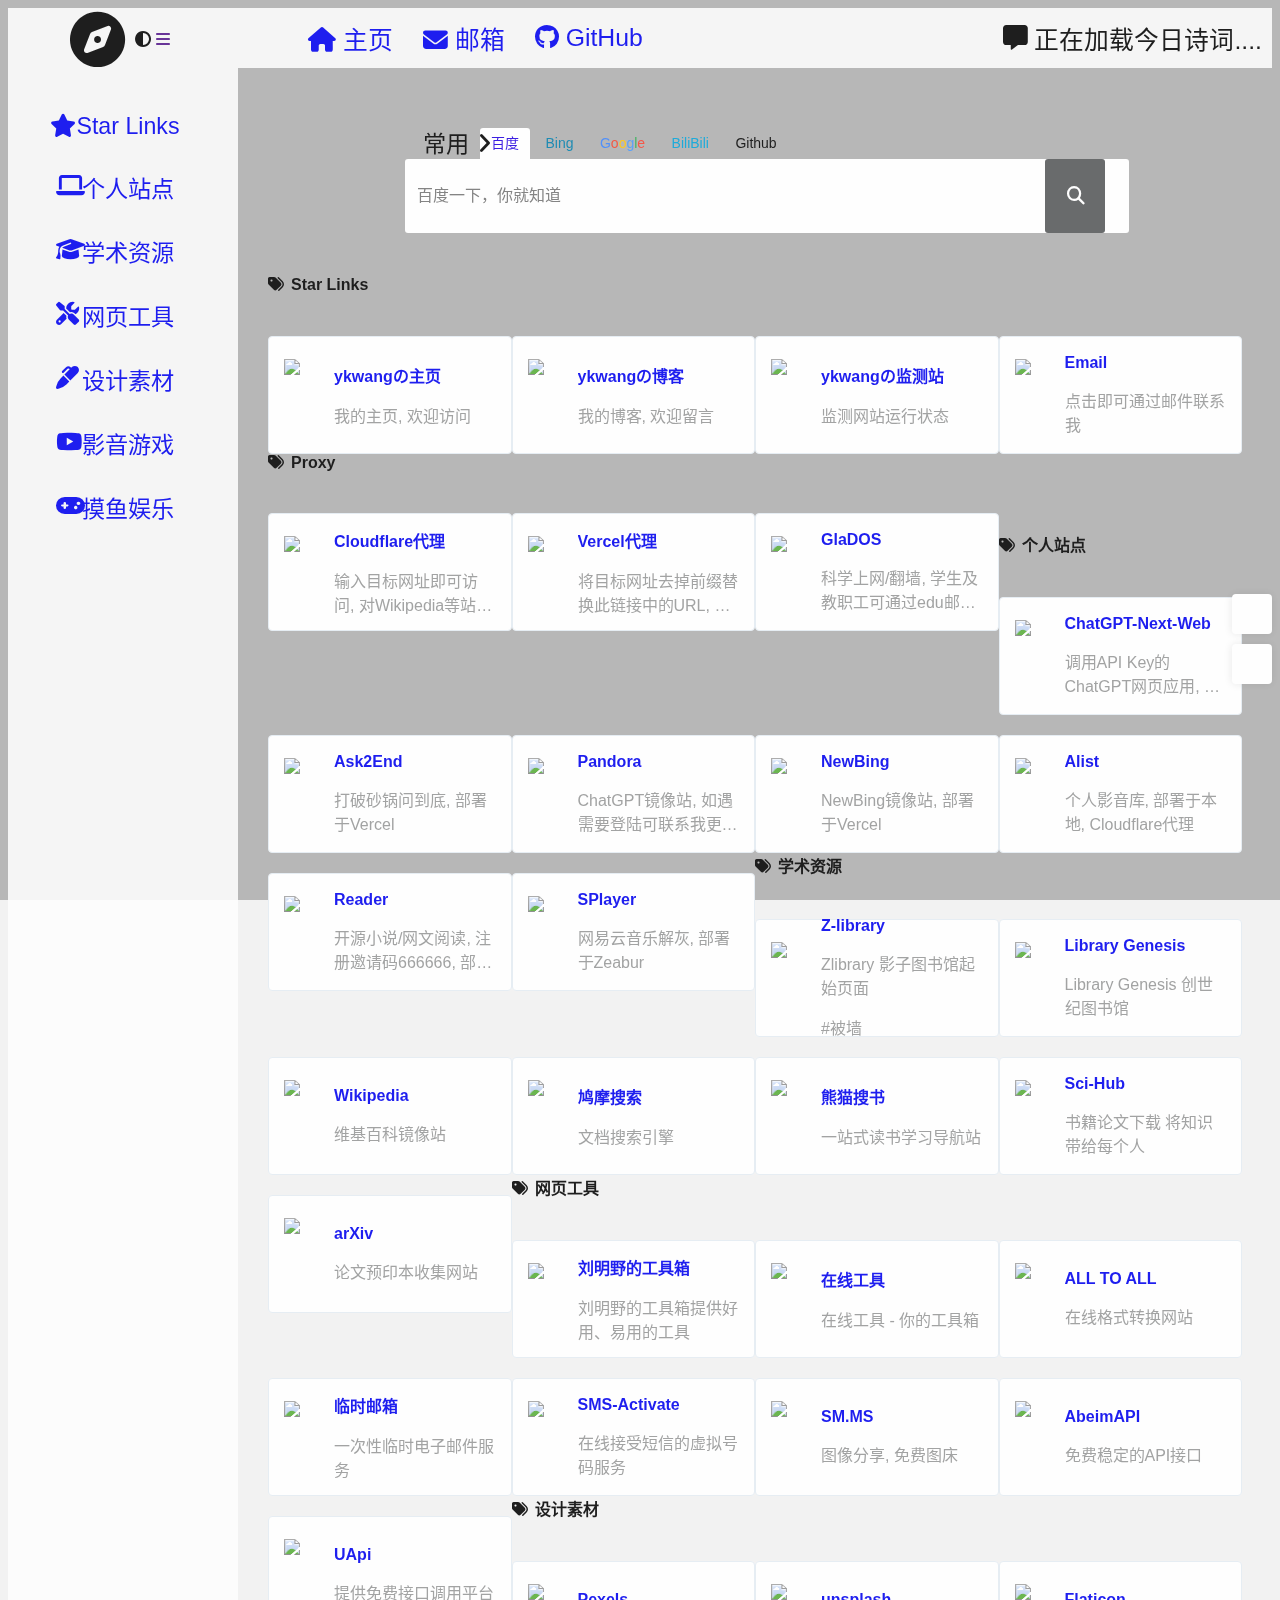
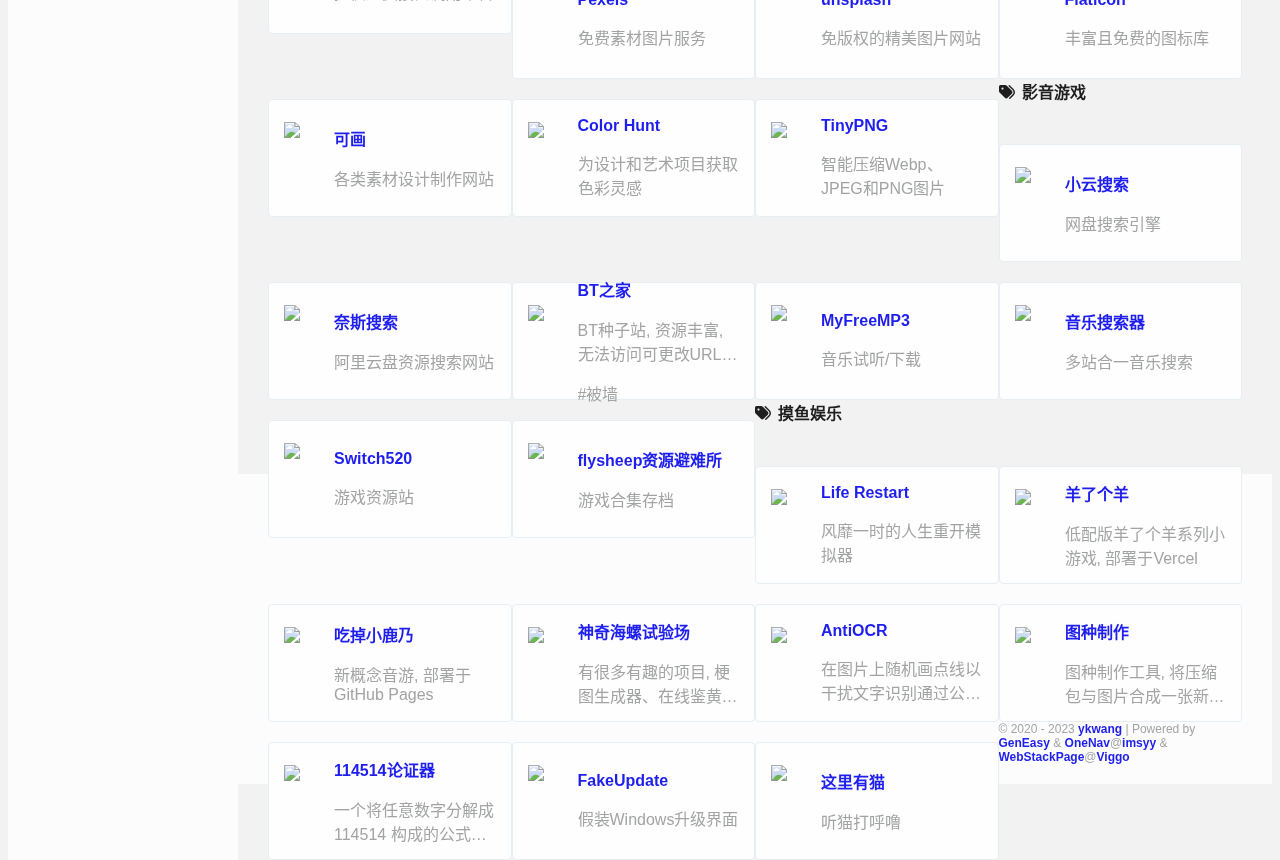
==== index.html @ 14a5d8c6 "Deploying to gh-pages from @ MadisonWirtanen/OneNav@d459bec445c720f70cc09f5544bf36cebe2a2fd7 🚀" ====
<!DOCTYPE html>
<html lang="zh-CN">

<head>
    <meta charset="utf-8">
    <meta http-equiv="X-UA-Compatible" content="IE=edge">
    <meta name="viewport" content="width=device-width, initial-scale=1.0" />
    <meta name="author" content="ykwang" />
    <title>ykwangのOneNav</title>
    <meta name="keywords" content="导航页, 导航, OneNav, GenEasy, Github, Github Pages">
    <meta name="description" content="个人网址集">
    <link rel="shortcut icon" href="./favicon.ico">
    <link rel="stylesheet" href="https://s1.hdslb.com/bfs/static/jinkela/long/font/regular.css" />    
    <link rel="stylesheet" href="./css/style.css">
    <link rel="stylesheet" href="./css/dark.css">
    <link rel="stylesheet" href="./css/animation.min.css">
    <link rel="stylesheet" href="./css/mobile.css">
    <link rel="stylesheet" href="./css/loading.min.css">
    <link rel="stylesheet" href="https://lf26-cdn-tos.bytecdntp.com/cdn/expire-1-y/font-awesome/6.0.0/css/all.min.css">
    <link rel="stylesheet" href="./css/bootstrap.min.css">
    <script src="https://cdn.staticfile.org/jquery/3.6.0/jquery.min.js"></script>
    <script>
        var userDefinedSearchData = {};
        var expandAll = false;
    </script>
    <script src="./js/header.min.js"></script>
    <!-- HTML5 shim and Respond.js IE8 support of HTML5 elements and media queries -->
    <!--[if lt IE 9]>
        <script src="https://oss.maxcdn.com/html5shiv/3.7.2/html5shiv.min.js"></script>
        <script src="https://oss.maxcdn.com/respond/1.4.2/respond.min.js"></script>
    <![endif]-->
    <!-- FB Open Graph -->
    <meta property="og:type" content="article">
    <meta property="og:title" content="ykwang - OneNav">
    <meta property="og:description" content="个人网址集">
    <meta property="og:site_name" content="OneNav">
    <!-- Twitter Cards -->
    <meta name="twitter:card" content="summary_large_image">
    <meta name="twitter:title" content="ykwang - OneNav">
    <meta name="twitter:description" content="个人网址集">
    <!-- Izitoast -->
    <link rel="stylesheet" href="https://lf3-cdn-tos.bytecdntp.com/cdn/expire-1-M/izitoast/1.4.0/css/iziToast.min.css">
    <script type="text/javascript"
        src="https://lf26-cdn-tos.bytecdntp.com/cdn/expire-1-M/izitoast/1.4.0/js/iziToast.min.js">
    </script>
</head>
<body class="page-body">
    <div class="page-container">
        <!--顶侧部栏LOGO标题及菜单-->
        <div class="sidebar-menu toggle-others fixed collapsed">
            <div class="sidebar-menu-inner">
                <!--LOGO标题-->
                <header class="logo-env">
                    <div class="logo">
                        <a rel="go-top"><i class="fa-solid fa-compass"></i></a>
                        <div class="logo-text">
                            <a rel="go-top">OneNav</a>
                        </div>
                    </div>
                    <div class="mobile-menu-toggle visible-xs">
                        <a onclick="switchNightMode()">
                            <i class="fa-solid fa-circle-half-stroke"></i>
                        </a>
                        <a href="" data-toggle="mobile-menu">
                            <i class="fa-solid fa-bars"></i>
                        </a>
                    </div>
                </header>
                <!--顶侧部菜单-->
                <ul id="main-menu" class="main-menu">
                    <li class="">
                        <a href="#Star Links" class="smooth">
                            <i class="fa-solid fa-star"></i>
                            <span class="title">Star Links</span>
                        </a>
                    </li>
                    <li class="">
                        <a href="#个人站点" class="smooth">
                            <i class="fa-solid fa-laptop"></i>
                            <span class="title">个人站点</span>
                        </a>
                    </li>
                    <li class="">
                        <a href="#学术资源" class="smooth">
                            <i class="fa-solid fa-graduation-cap"></i>
                            <span class="title">学术资源</span>
                        </a>
                    </li>
                    <li class="">
                        <a href="#网页工具" class="smooth">
                            <i class="fa-solid fa-screwdriver-wrench"></i>
                            <span class="title">网页工具</span>
                        </a>
                    </li>
                    <li class="">
                        <a href="#设计素材" class="smooth">
                            <i class="fa-solid fa-marker"></i>
                            <span class="title">设计素材</span>
                        </a>
                    </li>
                    <li class="">
                        <a href="#影音游戏" class="smooth">
                            <i class="fa-brands fa-youtube"></i>
                            <span class="title">影音游戏</span>
                        </a>
                    </li>
                    <li class="">
                        <a href="#摸鱼娱乐" class="smooth">
                            <i class="fa-solid fa-gamepad"></i>
                            <span class="title">摸鱼娱乐</span>
                        </a>
                    </li>
                </ul>
            </div>
        </div>
        <!--主体部分-->
        <div class="main-content">
            <!--顶部栏链接-->
            <nav class="navbar user-info-navbar" id="navbar" role="navigation">
                <ul class="user-info-menu left-links list-inline list-unstyled">
                    <li class="menu-item">
                        <a href="https://www.ykwang.top/" target="_black">
                            <i class="fa-solid fa-house"></i>
                            <span>主页</span>
                        </a>
                    </li>
                    <li class="menu-item">
                        <a href="mailto:email@ykwang.top" target="_black">
                            <i class="fa-solid fa-envelope"></i>
                            <span>邮箱</span>
                        </a>
                    </li>
                    <li class="menu-item">
                        <a href="https://github.com/MadisonWirtanen" target="_blank">
                            <i class="fa-brands fa-github"></i>
                            <span>GitHub</span>
                        </a>
                    </li>
                    <li class="menu-item" style="margin-left:auto;margin-right: 10px;">
                        <i class="fa-solid fa-message" style="margin-right:6px"></i>
                        <span id="jinrishici-sentence">正在加载今日诗词....</span>
                        <script src="https://sdk.jinrishici.com/v2/browser/jinrishici.js" charset="utf-8"></script>
                    </li>
                </ul>
            </nav>
            <!--顶部搜索-->
            <div id="search" class="s-search">
                <div id="search-list" class="hide-type-list">
                    <div class="s-type">
                        <span></span>
                        <div class="s-type-list animated fadeInUp">
                            <label for="type-baidu">常用</label>
                            <label for="type-search">搜索</label>
                            <label for="type-br">工具</label>
                            <label for="type-zhihu">社区</label>
                            <label for="type-taobao1">生活</label>
                            <label for="type-zhaopin">求职</label>
                        </div>
                    </div>
                    <div class="search-group group-a">
                        <span class="type-text">常用</span>
                        <ul class="search-type">
                            <li><input checked hidden type="radio" name="type" id="type-baidu" value="https://www.baidu.com/s?wd="
                                data-placeholder="百度一下，你就知道"><label for="type-baidu"><span style="color:#2100E0"
                                    class="dark-text">百度</span></label>
                            </li>
                            <li><input hidden type="radio" name="type" id="type-bing1" value="https://cn.bing.com/search?q="
                                data-placeholder="微软 Bing 搜索"><label for="type-bing1"><span style="color:#007daa">Bing</span></label>
                            </li>
                            <li><input hidden type="radio" name="type" id="type-google" value="https://www.google.com/search?q="
                                data-placeholder="谷歌搜索"><label for="type-google"><span style="color:#3B83FA">G</span><span
                                    style="color:#F3442C">o</span><span style="color:#FFC300">o</span><span
                                    style="color:#4696F8">g</span><span style="color:#2CAB4E">l</span><span
                                    style="color:#F54231">e</span></label></li>
                            <li><input hidden type="radio" name="type" id="type-bili1"
                                value="https://search.bilibili.com/all?keyword=" data-placeholder="哔哩哔哩搜索"><label
                                for="type-bili1"><span style="color:#00a1d6">BiliBili</span></label></li>
                            <li><input hidden type="radio" name="type" id="type-git1"
                                value="https://github.com/search?utf8=%E2%9C%93&q=" data-placeholder="搜索 Github 仓库"><label
                                for="type-git1"><span style="color:#000000" class="dark-text">Github</span></label></li>
                        </ul>
                    </div>
                    <div class="search-group group-b">
                        <span class="type-text">搜索</span>
                        <ul class="search-type">
                            <li><input hidden type="radio" name="type" id="type-search" value="https://www.baidu.com/s?wd="
                                data-placeholder="百度一下，你就知道"><label for="type-search"><span style="color:#2319dc"
                                    class="dark-text">百度</span></label>
                            </li>
                            <li><input hidden type="radio" name="type" id="type-bing" value="https://cn.bing.com/search?q="
                                data-placeholder="微软 Bing 搜索"><label for="type-bing"><span style="color:#007daa">Bing</span></label>
                            </li>
                            <li><input hidden type="radio" name="type" id="type-google1" value="https://www.google.com/search?q="
                                data-placeholder="谷歌搜索"><label for="type-google1"><span style="color:#3B83FA">G</span><span
                                    style="color:#F3442C">o</span><span style="color:#FFC300">o</span><span
                                    style="color:#4696F8">g</span><span style="color:#2CAB4E">l</span><span
                                    style="color:#F54231">e</span></label></li>
                            <li><input hidden type="radio" name="type" id="type-360" value="https://www.so.com/s?q="
                                data-placeholder="360好搜"><label for="type-360"><span style="color:#19b955">360</span></label></li>
                            <li><input hidden type="radio" name="type" id="type-sogo" value="https://www.sogou.com/web?query="
                                data-placeholder="搜狗搜索"><label for="type-sogo"><span style="color:#ff5943">搜狗</span></label></li>
                            <li><input hidden type="radio" name="type" id="type-bili" value="https://search.bilibili.com/all?keyword="
                                data-placeholder="哔哩哔哩搜索"><label for="type-bili"><span style="color:#00a1d6">BiliBili</span></label>
                            </li>
                            <li><input hidden type="radio" name="type" id="type-git"
                                value="https://github.com/search?utf8=%E2%9C%93&q=" data-placeholder="搜索 Github 仓库"><label
                                for="type-git"><span style="color:#000000" class="dark-text">Github</span></label></li>
                        </ul>
                    </div>
                    <div class="search-group group-c">
                        <span class="type-text">工具</span>
                            <ul class="search-type">
                            <li><input hidden type="radio" name="type" id="type-ping" value="https://ping.chinaz.com/"
                                data-placeholder="请输入网址 ( 不带http:// )"><label for="type-ping"><span
                                    style="color:#00599e">PING检测</span></label></li>
                            <li><input hidden type="radio" name="type" id="type-icp" value="https://icp.chinaz.com/"
                                data-placeholder="请输入网址 ( 不带http:// )"><label for="type-icp"><span
                                    style="color:#ffac00">备案查询</span></label></li>
                            <li><input hidden type="radio" name="type" id="type-br" value="https://rank.chinaz.com/all/"
                                data-placeholder="请输入网址 ( 不带http:// )"><label for="type-br"><span
                                    style="color:#55a300">权重查询</span></label></li>
                            <li><input hidden type="radio" name="type" id="type-links" value="https://link.chinaz.com/"
                                data-placeholder="请输入网址 ( 不带http:// )"><label for="type-links"><span style="color:#313439"
                                    class="dark-text">友链检测</span></label></li>
                            <li><input hidden type="radio" name="type" id="type-404" value="https://stool.chinaz.com/https?url="
                                data-placeholder="请输入网址 ( 不带http:// )"><label for="type-404"><span
                                    style="color:#f00">HTTPS检测</span></label></li>
                            <li><input hidden type="radio" name="type" id="type-ciku" value="https://seo.chinaz.com/"
                                data-placeholder="请输入网址 ( 不带http:// )"><label for="type-ciku"><span
                                    style="color:#016DBD">SEO查询</span></label></li>
                        </ul>
                    </div>
                    <div class="search-group group-d">
                        <span class="type-text">社区</span>
                        <ul class="search-type">
                            <li><input hidden type="radio" name="type" id="type-zhihu"
                                value="https://www.zhihu.com/search?type=content&q=" data-placeholder="知乎，与你分享刚编的故事"><label
                                    for="type-zhihu"><span style="color:#0084ff">知乎</span></label></li>
                            <li><input hidden type="radio" name="type" id="type-wechat"
                                value="http://weixin.sogou.com/weixin?type=2&query=" data-placeholder="微信"><label
                                    for="type-wechat"><span style="color:#00a06a">微信</span></label></li>
                            <li><input hidden type="radio" name="type" id="type-weibo" value="http://s.weibo.com/weibo/"
                                data-placeholder="微博"><label for="type-weibo"><span style="color:#e6162d">微博</span></label></li>
                            <li><input hidden type="radio" name="type" id="type-douban" value="https://www.douban.com/search?q="
                                data-placeholder="豆瓣"><label for="type-douban"><span style="color:#55a300">豆瓣</span></label></li>
                            <li><input hidden type="radio" name="type" id="type-why" value="https://ask.seowhy.com/search/?q="
                                data-placeholder="SEO问答社区"><label for="type-why"><span style="color:#428bca">搜外问答</span></label></li>
                        </ul>
                    </div>
                    <div class="search-group group-e">
                        <span class="type-text">生活</span>
                        <ul class="search-type">
                            <li><input hidden type="radio" name="type" id="type-taobao1" value="https://s.taobao.com/search?q="
                                data-placeholder="淘宝"><label for="type-taobao1"><span style="color:#f40">淘宝</span></label></li>
                            <li><input hidden type="radio" name="type" id="type-jd" value="https://search.jd.com/Search?keyword="
                                data-placeholder="京东"><label for="type-jd"><span style="color:#c91623">京东</span></label></li>
                            <li><input hidden type="radio" name="type" id="type-xiachufang"
                                value="http://www.xiachufang.com/search/?keyword=" data-placeholder="下厨房"><label
                                for="type-xiachufang"><span style="color:#dd3915">下厨房</span></label></li>
                            <li><input hidden type="radio" name="type" id="type-xiangha"
                                value="https://www.xiangha.com/so/?q=caipu&s=" data-placeholder="香哈菜谱"><label for="type-xiangha"><span
                                    style="color:#930">香哈菜谱</span></label></li>
                            <li><input hidden type="radio" name="type" id="type-12306" value="http://www.12306.cn/?"
                                data-placeholder="12306"><label for="type-12306"><span style="color:#07f">12306</span></label></li>
                            <li><input hidden type="radio" name="type" id="type-qunar" value="https://www.qunar.com/?"
                                data-placeholder="去哪儿"><label for="type-qunar"><span style="color:#00afc7">去哪儿</span></label></li>
                            <li><input hidden type="radio" name="type" id="type-快递100" value="http://www.kuaidi100.com/?"
                                data-placeholder="快递100"><label for="type-快递100"><span style="color:#3278e6">快递100</span></label></li>
                        </ul>
                    </div>
                    <div class="search-group group-f">
                        <span class="type-text">求职</span>
                        <ul class="search-type">
                            <li><input hidden type="radio" name="type" id="type-zhaopin"
                                value="https://sou.zhaopin.com/jobs/searchresult.ashx?kw=" data-placeholder="智联招聘"><label
                                for="type-zhaopin"><span style="color:#689fee">智联招聘</span></label></li>
                            <li><input hidden type="radio" name="type" id="type-51job" value="https://search.51job.com/?"
                                data-placeholder="前程无忧"><label for="type-51job"><span style="color:#ff6000">前程无忧</span></label></li>
                            <li><input hidden type="radio" name="type" id="type-lagou" value="https://www.lagou.com/jobs/list_"
                                data-placeholder="拉钩网"><label for="type-lagou"><span style="color:#00b38a">拉钩网</span></label></li>
                            <li><input hidden type="radio" name="type" id="type-liepin" value="https://www.liepin.com/zhaopin/?key="
                                data-placeholder="猎聘网"><label for="type-liepin"><span style="color:#303a40"
                                    class="dark-text">猎聘网</span></label></li>
                        </ul>
                    </div>
                </div>
                <form action="?s=" method="get" target="_blank" id="super-search-fm"><input type="text" id="search-text"
                    placeholder="输入关键字搜索" style="outline:0" autocomplete="off"><button type="submit"><i
                    class="fa fa-search "></i></button></form>
                <div class="set-check hidden-xs">
                    <input type="checkbox" id="set-search-blank" class="bubble-3" autocomplete="off">
                </div>
            </div>
            <script type="text/javascript">
                eval(function (e, t, a, c, i, n) {
                    if (i = function (e) {
                            return (e < t ? "" : i(parseInt(e / t))) + (35 < (e %= t) ? String.fromCharCode(e + 29) : e.toString(
                                36))
                        }, !"".replace(/^/, String)) {
                        for (; a--;) n[i(a)] = c[a] || i(a);
                        c = [function (e) {
                            return n[e]
                        }], i = function () {
                            return "\\w+"
                        }, a = 1
                    }
                    for (; a--;) c[a] && (e = e.replace(new RegExp("\\b" + i(a) + "\\b", "g"), c[a]));
                    return e
                }('!2(){2 g(){h(),i(),j(),k()}2 h(){d.9=s()}2 i(){z a=4.8(\'A[B="7"][5="\'+p()+\'"]\');a&&(a.9=!0,l(a))}2 j(){v(u())}2 k(){w(t())}2 l(a){P(z b=0;b<e.O;b++)e[b].I.1c("s-M");a.F.F.F.I.V("s-M")}2 m(a,b){E.H.S("L"+a,b)}2 n(a){6 E.H.Y("L"+a)}2 o(a){f=a.3,v(u()),w(a.3.5),m("7",a.3.5),c.K(),l(a.3)}2 p(){z b=n("7");6 b||a[0].5}2 q(a){m("J",a.3.9?1:-1),x(a.3.9)}2 r(a){6 a.11(),""==c.5?(c.K(),!1):(w(t()+c.5),x(s()),s()?E.U(b.G,+T X):13.Z=b.G,10 0)}2 s(){z a=n("J");6 a?1==a:!0}2 t(){6 4.8(\'A[B="7"]:9\').5}2 u(){6 4.8(\'A[B="7"]:9\').W("14-N")}2 v(a){c.1e("N",a)}2 w(a){b.G=a}2 x(a){a?b.3="1a":b.16("3")}z y,a=4.R(\'A[B="7"]\'),b=4.8("#18-C-19"),c=4.8("#C-12"),d=4.8("#17-C-15"),e=4.R(".C-1b"),f=a[0];P(g(),y=0;y<a.O;y++)a[y].D("Q",o);d.D("Q",q),b.D("1d",r)}();',
                    62, 77,
                    "||function|target|document|value|return|type|querySelector|checked||||||||||||||||||||||||||var|input|name|search|addEventListener|window|parentNode|action|localStorage|classList|newWindow|focus|superSearch|current|placeholder|length|for|change|querySelectorAll|setItem|new|open|add|getAttribute|Date|getItem|href|void|preventDefault|text|location|data|blank|removeAttribute|set|super|fm|_blank|group|remove|submit|setAttribute"
                    .split("|"), 0, {}));
            </script>
            <!--网址链接-->
            <!-- Star Links -->
            <h4 class="text-gray"><i class="fa-solid fa-tags" style="margin-right: 7px;" id="Star Links"></i>Star Links</h4>
            <div class="row">
                <div class="col-sm-3">
                    <div class="xe-widget xe-conversations box2 label-info" onclick="window.open('https://www.ykwang.top/', '_blank')" data-toggle="tooltip" data-placement="bottom" title="" data-original-title="https://www.ykwang.top/">
                        <div class="xe-comment-entry">
                            <a class="xe-user-img">
                                <img data-src="https://cdn.jsdelivr.net/gh/MadisonWirtanen/OneNav@master/images/svg/Home.svg" class="lozad img-circle" width="40" src="./images/loading.svg">
                            </a>
                            <div class="xe-comment">
                                <a href="#" class="xe-user-name overflowClip_1">
                                    <strong>ykwangの主页</strong>
                                </a>
                                <p class="overflowClip_2">我的主页, 欢迎访问</p>
                            </div>
                        </div>
                    </div>
                </div>
                <div class="col-sm-3">
                    <div class="xe-widget xe-conversations box2 label-info" onclick="window.open('https://blog.ykwang.top/', '_blank')" data-toggle="tooltip" data-placement="bottom" title="" data-original-title="https://blog.ykwang.top/">
                        <div class="xe-comment-entry">
                            <a class="xe-user-img">
                                <img data-src="https://cdn.jsdelivr.net/gh/MadisonWirtanen/OneNav@master/images/svg/Blog.svg" class="lozad img-circle" width="40" src="./images/loading.svg">
                            </a>
                            <div class="xe-comment">
                                <a href="#" class="xe-user-name overflowClip_1">
                                    <strong>ykwangの博客</strong>
                                </a>
                                <p class="overflowClip_2">我的博客, 欢迎留言</p>
                            </div>
                        </div>
                    </div>
                </div>
                <div class="col-sm-3">
                    <div class="xe-widget xe-conversations box2 label-info" onclick="window.open('https://monitor.ykwang.top/', '_blank')" data-toggle="tooltip" data-placement="bottom" title="" data-original-title="https://monitor.ykwang.top/">
                        <div class="xe-comment-entry">
                            <a class="xe-user-img">
                                <img data-src="https://cdn.jsdelivr.net/gh/MadisonWirtanen/OneNav@master/images/svg/CheckCircle.svg" class="lozad img-circle" width="40" src="./images/loading.svg">
                            </a>
                            <div class="xe-comment">
                                <a href="#" class="xe-user-name overflowClip_1">
                                    <strong>ykwangの监测站</strong>
                                </a>
                                <p class="overflowClip_2">监测网站运行状态</p>
                            </div>
                        </div>
                    </div>
                </div>
                <div class="col-sm-3">
                    <div class="xe-widget xe-conversations box2 label-info" onclick="window.open('mailto:email@ykwang.top', '_blank')" data-toggle="tooltip" data-placement="bottom" title="" data-original-title="mailto:email@ykwang.top">
                        <div class="xe-comment-entry">
                            <a class="xe-user-img">
                                <img data-src="https://cdn.jsdelivr.net/gh/MadisonWirtanen/OneNav@master/images/svg/Envelope.svg" class="lozad img-circle" width="40" src="./images/loading.svg">
                            </a>
                            <div class="xe-comment">
                                <a href="#" class="xe-user-name overflowClip_1">
                                    <strong>Email</strong>
                                </a>
                                <p class="overflowClip_2">点击即可通过邮件联系我</p>
                            </div>
                        </div>
                    </div>
                </div>
            </div>
            <br />
            <!--END Star Links -->
            <!-- Proxy -->
            <h4 class="text-gray"><i class="fa-solid fa-tags" style="margin-right: 7px;" id="Proxy"></i>Proxy</h4>
            <div class="row">
                <div class="col-sm-3">
                    <div class="xe-widget xe-conversations box2 label-info" onclick="window.open('https://proxy.ykwang.top/', '_blank')" data-toggle="tooltip" data-placement="bottom" title="" data-original-title="https://proxy.ykwang.top/">
                        <div class="xe-comment-entry">
                            <a class="xe-user-img">
                                <img data-src="https://www.cloudflare.com/favicon.ico" class="lozad img-circle" width="40" src="./images/loading.svg">
                            </a>
                            <div class="xe-comment">
                                <a href="#" class="xe-user-name overflowClip_1">
                                    <strong>Cloudflare代理</strong>
                                </a>
                                <p class="overflowClip_2">输入目标网址即可访问, 对Wikipedia等站有优化, 其中Google不定时受限</p>
                            </div>
                        </div>
                    </div>
                </div>
                <div class="col-sm-3">
                    <div class="xe-widget xe-conversations box2 label-info" onclick="window.open('https://www.proxies.dynv6.net/URL', '_blank')" data-toggle="tooltip" data-placement="bottom" title="" data-original-title="https://www.proxies.dynv6.net/URL">
                        <div class="xe-comment-entry">
                            <a class="xe-user-img">
                                <img data-src="https://vercel.com/favicon.ico" class="lozad img-circle" width="40" src="./images/loading.svg">
                            </a>
                            <div class="xe-comment">
                                <a href="#" class="xe-user-name overflowClip_1">
                                    <strong>Vercel代理</strong>
                                </a>
                                <p class="overflowClip_2">将目标网址去掉前缀替换此链接中的URL, 如替换URL为github.com以访问https://github.com</p>
                            </div>
                        </div>
                    </div>
                </div>
                <div class="col-sm-3">
                    <div class="xe-widget xe-conversations box2 label-info" onclick="window.open('https://glados.space/landing/9PR25-TZB9J-53PWH-NVUDY', '_blank')" data-toggle="tooltip" data-placement="bottom" title="" data-original-title="https://glados.space/landing/9PR25-TZB9J-53PWH-NVUDY">
                        <div class="xe-comment-entry">
                            <a class="xe-user-img">
                                <img data-src="https://crowded-coffee-wombat.faviconkit.com/glados.rocks/64" class="lozad img-circle" width="40" src="./images/loading.svg">
                            </a>
                            <div class="xe-comment">
                                <a href="#" class="xe-user-name overflowClip_1">
                                    <strong>GlaDOS</strong>
                                </a>
                                <p class="overflowClip_2">科学上网/翻墙, 学生及教职工可通过edu邮箱获得365天的时长</p>
                            </div>
                        </div>
                    </div>
                </div>
            </div>
            <br />
            <!--END Proxy -->
            <!-- 个人站点 -->
            <h4 class="text-gray"><i class="fa-solid fa-tags" style="margin-right: 7px;" id="个人站点"></i>个人站点</h4>
            <div class="row">
                <div class="col-sm-3">
                    <div class="xe-widget xe-conversations box2 label-info" onclick="window.open('https://gpt.ykwang.top/', '_blank')" data-toggle="tooltip" data-placement="bottom" title="" data-original-title="https://gpt.ykwang.top/">
                        <div class="xe-comment-entry">
                            <a class="xe-user-img">
                                <img data-src="https://cdn.jsdelivr.net/gh/Yidadaa/ChatGPT-Next-Web/docs/images/icon.svg" class="lozad img-circle" width="40" src="./images/loading.svg">
                            </a>
                            <div class="xe-comment">
                                <a href="#" class="xe-user-name overflowClip_1">
                                    <strong>ChatGPT-Next-Web</strong>
                                </a>
                                <p class="overflowClip_2">调用API Key的ChatGPT网页应用, 部署于Vercel</p>
                            </div>
                        </div>
                    </div>
                </div>
                <div class="col-sm-3">
                    <div class="xe-widget xe-conversations box2 label-info" onclick="window.open('https://ask.ykwang.top/', '_blank')" data-toggle="tooltip" data-placement="bottom" title="" data-original-title="https://ask.ykwang.top/">
                        <div class="xe-comment-entry">
                            <a class="xe-user-img">
                                <img data-src="https://cdn.jsdelivr.net/gh/lvwzhen/Ask2End@main/public/favicon.ico" class="lozad img-circle" width="40" src="./images/loading.svg">
                            </a>
                            <div class="xe-comment">
                                <a href="#" class="xe-user-name overflowClip_1">
                                    <strong>Ask2End</strong>
                                </a>
                                <p class="overflowClip_2">打破砂锅问到底, 部署于Vercel</p>
                            </div>
                        </div>
                    </div>
                </div>
                <div class="col-sm-3">
                    <div class="xe-widget xe-conversations box2 label-info" onclick="window.open('https://pandora.ykwang.dynv6.net/', '_blank')" data-toggle="tooltip" data-placement="bottom" title="" data-original-title="https://pandora.ykwang.dynv6.net/">
                        <div class="xe-comment-entry">
                            <a class="xe-user-img">
                                <img data-src="https://cdn.jsdelivr.net/gh/pengzhile/pandora-cloud@master/src/pandora_cloud/flask/static/apple-touch-icon.png" class="lozad img-circle" width="40" src="./images/loading.svg">
                            </a>
                            <div class="xe-comment">
                                <a href="#" class="xe-user-name overflowClip_1">
                                    <strong>Pandora</strong>
                                </a>
                                <p class="overflowClip_2">ChatGPT镜像站, 如遇需要登陆可联系我更新Token, 部署于Vercel</p>
                            </div>
                        </div>
                    </div>
                </div>
                <div class="col-sm-3">
                    <div class="xe-widget xe-conversations box2 label-info" onclick="window.open('https://newbing.ykwang.dynv6.net/', '_blank')" data-toggle="tooltip" data-placement="bottom" title="" data-original-title="https://newbing.ykwang.dynv6.net/">
                        <div class="xe-comment-entry">
                            <a class="xe-user-img">
                                <img data-src="https://cdn.jsdelivr.net/gh/adams549659584/go-proxy-bingai/web/favicon.ico" class="lozad img-circle" width="40" src="./images/loading.svg">
                            </a>
                            <div class="xe-comment">
                                <a href="#" class="xe-user-name overflowClip_1">
                                    <strong>NewBing</strong>
                                </a>
                                <p class="overflowClip_2">NewBing镜像站, 部署于Vercel</p>
                            </div>
                        </div>
                    </div>
                </div>
                <div class="col-sm-3">
                    <div class="xe-widget xe-conversations box2 label-info" onclick="window.open('https://alist.ykwang.top/', '_blank')" data-toggle="tooltip" data-placement="bottom" title="" data-original-title="https://alist.ykwang.top/">
                        <div class="xe-comment-entry">
                            <a class="xe-user-img">
                                <img data-src="https://cdn.jsdelivr.net/gh/alist-org/logo@main/logo.svg" class="lozad img-circle" width="40" src="./images/loading.svg">
                            </a>
                            <div class="xe-comment">
                                <a href="#" class="xe-user-name overflowClip_1">
                                    <strong>Alist</strong>
                                </a>
                                <p class="overflowClip_2">个人影音库, 部署于本地, Cloudflare代理</p>
                            </div>
                        </div>
                    </div>
                </div>
                <div class="col-sm-3">
                    <div class="xe-widget xe-conversations box2 label-info" onclick="window.open('https://reader.ykwang.top/', '_blank')" data-toggle="tooltip" data-placement="bottom" title="" data-original-title="https://reader.ykwang.top/">
                        <div class="xe-comment-entry">
                            <a class="xe-user-img">
                                <img data-src="https://cdn.jsdelivr.net/gh/hectorqin/reader/web/public/img/icons/apple-touch-icon.png" class="lozad img-circle" width="40" src="./images/loading.svg">
                            </a>
                            <div class="xe-comment">
                                <a href="#" class="xe-user-name overflowClip_1">
                                    <strong>Reader</strong>
                                </a>
                                <p class="overflowClip_2">开源小说/网文阅读, 注册邀请码666666, 部署于本地, Cloudflare代理</p>
                            </div>
                        </div>
                    </div>
                </div>
                <div class="col-sm-3">
                    <div class="xe-widget xe-conversations box2 label-info" onclick="window.open('https://music.ykwang.top/', '_blank')" data-toggle="tooltip" data-placement="bottom" title="" data-original-title="https://music.ykwang.top/">
                        <div class="xe-comment-entry">
                            <a class="xe-user-img">
                                <img data-src="https://cdn.jsdelivr.net/gh/imsyy/SPlayer@dev/public/favicon.ico" class="lozad img-circle" width="40" src="./images/loading.svg">
                            </a>
                            <div class="xe-comment">
                                <a href="#" class="xe-user-name overflowClip_1">
                                    <strong>SPlayer</strong>
                                </a>
                                <p class="overflowClip_2">网易云音乐解灰, 部署于Zeabur</p>
                            </div>
                        </div>
                    </div>
                </div>
            </div>
            <br />
            <!--END 个人站点 -->
            <!-- 学术资源 -->
            <h4 class="text-gray"><i class="fa-solid fa-tags" style="margin-right: 7px;" id="学术资源"></i>学术资源</h4>
            <div class="row">
                <div class="col-sm-3">
                    <div class="xe-widget xe-conversations box2 label-info" onclick="window.open('https://singlelogin.re/', '_blank')" data-toggle="tooltip" data-placement="bottom" title="" data-original-title="https://singlelogin.re/">
                        <div class="xe-comment-entry">
                            <a class="xe-user-img">
                                <img data-src="https://crowded-coffee-wombat.faviconkit.com/singlelogin.re/64" class="lozad img-circle" width="40" src="./images/loading.svg">
                            </a>
                            <div class="xe-comment">
                                <a href="#" class="xe-user-name overflowClip_1">
                                    <strong>Z-library</strong>
                                </a>
                                <p class="overflowClip_2">Zlibrary 影子图书馆起始页面</p>
                                <p class="overflowClip_2">#被墙</p>
                            </div>
                        </div>
                    </div>
                </div>
                <div class="col-sm-3">
                    <div class="xe-widget xe-conversations box2 label-info" onclick="window.open('https://libgen.li/', '_blank')" data-toggle="tooltip" data-placement="bottom" title="" data-original-title="https://libgen.li/">
                        <div class="xe-comment-entry">
                            <a class="xe-user-img">
                                <img data-src="https://crowded-coffee-wombat.faviconkit.com/libgen.li/32" class="lozad img-circle" width="40" src="./images/loading.svg">
                            </a>
                            <div class="xe-comment">
                                <a href="#" class="xe-user-name overflowClip_1">
                                    <strong>Library Genesis</strong>
                                </a>
                                <p class="overflowClip_2">Library Genesis 创世纪图书馆</p>
                            </div>
                        </div>
                    </div>
                </div>
                <div class="col-sm-3">
                    <div class="xe-widget xe-conversations box2 label-info" onclick="window.open('https://wiki.ykwang.top/', '_blank')" data-toggle="tooltip" data-placement="bottom" title="" data-original-title="https://wiki.ykwang.top/">
                        <div class="xe-comment-entry">
                            <a class="xe-user-img">
                                <img data-src="https://crowded-coffee-wombat.faviconkit.com/wikipedia.org/64" class="lozad img-circle" width="40" src="./images/loading.svg">
                            </a>
                            <div class="xe-comment">
                                <a href="#" class="xe-user-name overflowClip_1">
                                    <strong>Wikipedia</strong>
                                </a>
                                <p class="overflowClip_2">维基百科镜像站</p>
                            </div>
                        </div>
                    </div>
                </div>
                <div class="col-sm-3">
                    <div class="xe-widget xe-conversations box2 label-info" onclick="window.open('https://www.jiumodiary.com/', '_blank')" data-toggle="tooltip" data-placement="bottom" title="" data-original-title="https://www.jiumodiary.com/">
                        <div class="xe-comment-entry">
                            <a class="xe-user-img">
                                <img data-src="https://crowded-coffee-wombat.faviconkit.com/www.jiumodiary.com/64" class="lozad img-circle" width="40" src="./images/loading.svg">
                            </a>
                            <div class="xe-comment">
                                <a href="#" class="xe-user-name overflowClip_1">
                                    <strong>鸠摩搜索</strong>
                                </a>
                                <p class="overflowClip_2">文档搜索引擎</p>
                            </div>
                        </div>
                    </div>
                </div>
                <div class="col-sm-3">
                    <div class="xe-widget xe-conversations box2 label-info" onclick="window.open('https://xmsoushu.com/#/', '_blank')" data-toggle="tooltip" data-placement="bottom" title="" data-original-title="https://xmsoushu.com/#/">
                        <div class="xe-comment-entry">
                            <a class="xe-user-img">
                                <img data-src="https://crowded-coffee-wombat.faviconkit.com/xmsoushu.com/64" class="lozad img-circle" width="40" src="./images/loading.svg">
                            </a>
                            <div class="xe-comment">
                                <a href="#" class="xe-user-name overflowClip_1">
                                    <strong>熊猫搜书</strong>
                                </a>
                                <p class="overflowClip_2">一站式读书学习导航站</p>
                            </div>
                        </div>
                    </div>
                </div>
                <div class="col-sm-3">
                    <div class="xe-widget xe-conversations box2 label-info" onclick="window.open('https://sci-hub.ru/', '_blank')" data-toggle="tooltip" data-placement="bottom" title="" data-original-title="https://sci-hub.ru/">
                        <div class="xe-comment-entry">
                            <a class="xe-user-img">
                                <img data-src="https://sci-hub.ru/pictures/ravenround_hs.gif" class="lozad img-circle" width="40" src="./images/loading.svg">
                            </a>
                            <div class="xe-comment">
                                <a href="#" class="xe-user-name overflowClip_1">
                                    <strong>Sci-Hub</strong>
                                </a>
                                <p class="overflowClip_2">书籍论文下载 将知识带给每个人</p>
                            </div>
                        </div>
                    </div>
                </div>
                <div class="col-sm-3">
                    <div class="xe-widget xe-conversations box2 label-info" onclick="window.open('https://arxiv.org/', '_blank')" data-toggle="tooltip" data-placement="bottom" title="" data-original-title="https://arxiv.org/">
                        <div class="xe-comment-entry">
                            <a class="xe-user-img">
                                <img data-src="https://crowded-coffee-wombat.faviconkit.com/arxiv.org/64" class="lozad img-circle" width="40" src="./images/loading.svg">
                            </a>
                            <div class="xe-comment">
                                <a href="#" class="xe-user-name overflowClip_1">
                                    <strong>arXiv</strong>
                                </a>
                                <p class="overflowClip_2">论文预印本收集网站</p>
                            </div>
                        </div>
                    </div>
                </div>
            </div>
            <br />
            <!--END 学术资源 -->
            <!-- 网页工具 -->
            <h4 class="text-gray"><i class="fa-solid fa-tags" style="margin-right: 7px;" id="网页工具"></i>网页工具</h4>
            <div class="row">
                <div class="col-sm-3">
                    <div class="xe-widget xe-conversations box2 label-info" onclick="window.open('https://tools.liumingye.cn/', '_blank')" data-toggle="tooltip" data-placement="bottom" title="" data-original-title="https://tools.liumingye.cn/">
                        <div class="xe-comment-entry">
                            <a class="xe-user-img">
                                <img data-src="https://crowded-coffee-wombat.faviconkit.com/tools.liumingye.cn/64" class="lozad img-circle" width="40" src="./images/loading.svg">
                            </a>
                            <div class="xe-comment">
                                <a href="#" class="xe-user-name overflowClip_1">
                                    <strong>刘明野的工具箱</strong>
                                </a>
                                <p class="overflowClip_2">刘明野的工具箱提供好用、易用的工具</p>
                            </div>
                        </div>
                    </div>
                </div>
                <div class="col-sm-3">
                    <div class="xe-widget xe-conversations box2 label-info" onclick="window.open('https://tool.lu/', '_blank')" data-toggle="tooltip" data-placement="bottom" title="" data-original-title="https://tool.lu/">
                        <div class="xe-comment-entry">
                            <a class="xe-user-img">
                                <img data-src="https://crowded-coffee-wombat.faviconkit.com/tool.lu/64" class="lozad img-circle" width="40" src="./images/loading.svg">
                            </a>
                            <div class="xe-comment">
                                <a href="#" class="xe-user-name overflowClip_1">
                                    <strong>在线工具</strong>
                                </a>
                                <p class="overflowClip_2">在线工具 - 你的工具箱</p>
                            </div>
                        </div>
                    </div>
                </div>
                <div class="col-sm-3">
                    <div class="xe-widget xe-conversations box2 label-info" onclick="window.open('https://www.alltoall.net/', '_blank')" data-toggle="tooltip" data-placement="bottom" title="" data-original-title="https://www.alltoall.net/">
                        <div class="xe-comment-entry">
                            <a class="xe-user-img">
                                <img data-src="https://crowded-coffee-wombat.faviconkit.com/www.alltoall.net/64" class="lozad img-circle" width="40" src="./images/loading.svg">
                            </a>
                            <div class="xe-comment">
                                <a href="#" class="xe-user-name overflowClip_1">
                                    <strong>ALL TO ALL</strong>
                                </a>
                                <p class="overflowClip_2">在线格式转换网站</p>
                            </div>
                        </div>
                    </div>
                </div>
                <div class="col-sm-3">
                    <div class="xe-widget xe-conversations box2 label-info" onclick="window.open('https://mail.cx/zh/', '_blank')" data-toggle="tooltip" data-placement="bottom" title="" data-original-title="https://mail.cx/zh/">
                        <div class="xe-comment-entry">
                            <a class="xe-user-img">
                                <img data-src="https://crowded-coffee-wombat.faviconkit.com/mail.cx/64" class="lozad img-circle" width="40" src="./images/loading.svg">
                            </a>
                            <div class="xe-comment">
                                <a href="#" class="xe-user-name overflowClip_1">
                                    <strong>临时邮箱</strong>
                                </a>
                                <p class="overflowClip_2">一次性临时电子邮件服务</p>
                            </div>
                        </div>
                    </div>
                </div>
                <div class="col-sm-3">
                    <div class="xe-widget xe-conversations box2 label-info" onclick="window.open('https://sms-activate.org/', '_blank')" data-toggle="tooltip" data-placement="bottom" title="" data-original-title="https://sms-activate.org/">
                        <div class="xe-comment-entry">
                            <a class="xe-user-img">
                                <img data-src="https://crowded-coffee-wombat.faviconkit.com/sms-activate.org/64" class="lozad img-circle" width="40" src="./images/loading.svg">
                            </a>
                            <div class="xe-comment">
                                <a href="#" class="xe-user-name overflowClip_1">
                                    <strong>SMS-Activate</strong>
                                </a>
                                <p class="overflowClip_2">在线接受短信的虚拟号码服务</p>
                            </div>
                        </div>
                    </div>
                </div>
                <div class="col-sm-3">
                    <div class="xe-widget xe-conversations box2 label-info" onclick="window.open('https://smms.app/', '_blank')" data-toggle="tooltip" data-placement="bottom" title="" data-original-title="https://smms.app/">
                        <div class="xe-comment-entry">
                            <a class="xe-user-img">
                                <img data-src="https://crowded-coffee-wombat.faviconkit.com/smms.app/64" class="lozad img-circle" width="40" src="./images/loading.svg">
                            </a>
                            <div class="xe-comment">
                                <a href="#" class="xe-user-name overflowClip_1">
                                    <strong>SM.MS</strong>
                                </a>
                                <p class="overflowClip_2">图像分享, 免费图床</p>
                            </div>
                        </div>
                    </div>
                </div>
                <div class="col-sm-3">
                    <div class="xe-widget xe-conversations box2 label-info" onclick="window.open('https://res.abeim.cn/api/', '_blank')" data-toggle="tooltip" data-placement="bottom" title="" data-original-title="https://res.abeim.cn/api/">
                        <div class="xe-comment-entry">
                            <a class="xe-user-img">
                                <img data-src="https://crowded-coffee-wombat.faviconkit.com/res.abeim.cn/api/64" class="lozad img-circle" width="40" src="./images/loading.svg">
                            </a>
                            <div class="xe-comment">
                                <a href="#" class="xe-user-name overflowClip_1">
                                    <strong>AbeimAPI</strong>
                                </a>
                                <p class="overflowClip_2">免费稳定的API接口</p>
                            </div>
                        </div>
                    </div>
                </div>
                <div class="col-sm-3">
                    <div class="xe-widget xe-conversations box2 label-info" onclick="window.open('https://uapis.cn/zh_cn/', '_blank')" data-toggle="tooltip" data-placement="bottom" title="" data-original-title="https://uapis.cn/zh_cn/">
                        <div class="xe-comment-entry">
                            <a class="xe-user-img">
                                <img data-src="https://crowded-coffee-wombat.faviconkit.com/uapis.cn/64" class="lozad img-circle" width="40" src="./images/loading.svg">
                            </a>
                            <div class="xe-comment">
                                <a href="#" class="xe-user-name overflowClip_1">
                                    <strong>UApi</strong>
                                </a>
                                <p class="overflowClip_2">提供免费接口调用平台</p>
                            </div>
                        </div>
                    </div>
                </div>
            </div>
            <br />
            <!--END 网页工具 -->
            <!-- 设计素材 -->
            <h4 class="text-gray"><i class="fa-solid fa-tags" style="margin-right: 7px;" id="设计素材"></i>设计素材</h4>
            <div class="row">
                <div class="col-sm-3">
                    <div class="xe-widget xe-conversations box2 label-info" onclick="window.open('https://www.pexels.com/', '_blank')" data-toggle="tooltip" data-placement="bottom" title="" data-original-title="https://www.pexels.com/">
                        <div class="xe-comment-entry">
                            <a class="xe-user-img">
                                <img data-src="https://crowded-coffee-wombat.faviconkit.com/www.pexels.com/64" class="lozad img-circle" width="40" src="./images/loading.svg">
                            </a>
                            <div class="xe-comment">
                                <a href="#" class="xe-user-name overflowClip_1">
                                    <strong>Pexels</strong>
                                </a>
                                <p class="overflowClip_2">免费素材图片服务</p>
                            </div>
                        </div>
                    </div>
                </div>
                <div class="col-sm-3">
                    <div class="xe-widget xe-conversations box2 label-info" onclick="window.open('https://unsplash.com/', '_blank')" data-toggle="tooltip" data-placement="bottom" title="" data-original-title="https://unsplash.com/">
                        <div class="xe-comment-entry">
                            <a class="xe-user-img">
                                <img data-src="https://crowded-coffee-wombat.faviconkit.com/unsplash.com/64" class="lozad img-circle" width="40" src="./images/loading.svg">
                            </a>
                            <div class="xe-comment">
                                <a href="#" class="xe-user-name overflowClip_1">
                                    <strong>unsplash</strong>
                                </a>
                                <p class="overflowClip_2">免版权的精美图片网站</p>
                            </div>
                        </div>
                    </div>
                </div>
                <div class="col-sm-3">
                    <div class="xe-widget xe-conversations box2 label-info" onclick="window.open('https://www.flaticon.com/', '_blank')" data-toggle="tooltip" data-placement="bottom" title="" data-original-title="https://www.flaticon.com/">
                        <div class="xe-comment-entry">
                            <a class="xe-user-img">
                                <img data-src="https://crowded-coffee-wombat.faviconkit.com/www.flaticon.com/64" class="lozad img-circle" width="40" src="./images/loading.svg">
                            </a>
                            <div class="xe-comment">
                                <a href="#" class="xe-user-name overflowClip_1">
                                    <strong>Flaticon</strong>
                                </a>
                                <p class="overflowClip_2">丰富且免费的图标库</p>
                            </div>
                        </div>
                    </div>
                </div>
                <div class="col-sm-3">
                    <div class="xe-widget xe-conversations box2 label-info" onclick="window.open('https://www.canva.cn/', '_blank')" data-toggle="tooltip" data-placement="bottom" title="" data-original-title="https://www.canva.cn/">
                        <div class="xe-comment-entry">
                            <a class="xe-user-img">
                                <img data-src="https://crowded-coffee-wombat.faviconkit.com/www.canva.cn/64" class="lozad img-circle" width="40" src="./images/loading.svg">
                            </a>
                            <div class="xe-comment">
                                <a href="#" class="xe-user-name overflowClip_1">
                                    <strong>可画</strong>
                                </a>
                                <p class="overflowClip_2">各类素材设计制作网站</p>
                            </div>
                        </div>
                    </div>
                </div>
                <div class="col-sm-3">
                    <div class="xe-widget xe-conversations box2 label-info" onclick="window.open('https://colorhunt.co/', '_blank')" data-toggle="tooltip" data-placement="bottom" title="" data-original-title="https://colorhunt.co/">
                        <div class="xe-comment-entry">
                            <a class="xe-user-img">
                                <img data-src="https://crowded-coffee-wombat.faviconkit.com/colorhunt.co/64" class="lozad img-circle" width="40" src="./images/loading.svg">
                            </a>
                            <div class="xe-comment">
                                <a href="#" class="xe-user-name overflowClip_1">
                                    <strong>Color Hunt</strong>
                                </a>
                                <p class="overflowClip_2">为设计和艺术项目获取色彩灵感</p>
                            </div>
                        </div>
                    </div>
                </div>
                <div class="col-sm-3">
                    <div class="xe-widget xe-conversations box2 label-info" onclick="window.open('https://tinify.cn/', '_blank')" data-toggle="tooltip" data-placement="bottom" title="" data-original-title="https://tinify.cn/">
                        <div class="xe-comment-entry">
                            <a class="xe-user-img">
                                <img data-src="https://crowded-coffee-wombat.faviconkit.com/tinify.cn/64" class="lozad img-circle" width="40" src="./images/loading.svg">
                            </a>
                            <div class="xe-comment">
                                <a href="#" class="xe-user-name overflowClip_1">
                                    <strong>TinyPNG</strong>
                                </a>
                                <p class="overflowClip_2">智能压缩Webp、JPEG和PNG图片</p>
                            </div>
                        </div>
                    </div>
                </div>
            </div>
            <br />
            <!--END 设计素材 -->
            <!-- 影音游戏 -->
            <h4 class="text-gray"><i class="fa-solid fa-tags" style="margin-right: 7px;" id="影音游戏"></i>影音游戏</h4>
            <div class="row">
                <div class="col-sm-3">
                    <div class="xe-widget xe-conversations box2 label-info" onclick="window.open('https://yunso.net/', '_blank')" data-toggle="tooltip" data-placement="bottom" title="" data-original-title="https://yunso.net/">
                        <div class="xe-comment-entry">
                            <a class="xe-user-img">
                                <img data-src="https://crowded-coffee-wombat.faviconkit.com/yunso.net/64" class="lozad img-circle" width="40" src="./images/loading.svg">
                            </a>
                            <div class="xe-comment">
                                <a href="#" class="xe-user-name overflowClip_1">
                                    <strong>小云搜索</strong>
                                </a>
                                <p class="overflowClip_2">网盘搜索引擎</p>
                            </div>
                        </div>
                    </div>
                </div>
                <div class="col-sm-3">
                    <div class="xe-widget xe-conversations box2 label-info" onclick="window.open('https://www.niceso.fun/', '_blank')" data-toggle="tooltip" data-placement="bottom" title="" data-original-title="https://www.niceso.fun/">
                        <div class="xe-comment-entry">
                            <a class="xe-user-img">
                                <img data-src="https://crowded-coffee-wombat.faviconkit.com/www.niceso.fun/64" class="lozad img-circle" width="40" src="./images/loading.svg">
                            </a>
                            <div class="xe-comment">
                                <a href="#" class="xe-user-name overflowClip_1">
                                    <strong>奈斯搜索</strong>
                                </a>
                                <p class="overflowClip_2">阿里云盘资源搜索网站</p>
                            </div>
                        </div>
                    </div>
                </div>
                <div class="col-sm-3">
                    <div class="xe-widget xe-conversations box2 label-info" onclick="window.open('https://www.btbtt18.com/', '_blank')" data-toggle="tooltip" data-placement="bottom" title="" data-original-title="https://www.btbtt18.com/">
                        <div class="xe-comment-entry">
                            <a class="xe-user-img">
                                <img data-src="https://crowded-coffee-wombat.faviconkit.com/www.btbtt18.com/64" class="lozad img-circle" width="40" src="./images/loading.svg">
                            </a>
                            <div class="xe-comment">
                                <a href="#" class="xe-user-name overflowClip_1">
                                    <strong>BT之家</strong>
                                </a>
                                <p class="overflowClip_2">BT种子站, 资源丰富, 无法访问可更改URL中数字18为20以内其余数字尝试</p>
                                <p class="overflowClip_2">#被墙</p>
                            </div>
                        </div>
                    </div>
                </div>
                <div class="col-sm-3">
                    <div class="xe-widget xe-conversations box2 label-info" onclick="window.open('https://tools.liumingye.cn/music/#/', '_blank')" data-toggle="tooltip" data-placement="bottom" title="" data-original-title="https://tools.liumingye.cn/music/#/">
                        <div class="xe-comment-entry">
                            <a class="xe-user-img">
                                <img data-src="https://crowded-coffee-wombat.faviconkit.com/tools.liumingye.cn/music/64" class="lozad img-circle" width="40" src="./images/loading.svg">
                            </a>
                            <div class="xe-comment">
                                <a href="#" class="xe-user-name overflowClip_1">
                                    <strong>MyFreeMP3</strong>
                                </a>
                                <p class="overflowClip_2">音乐试听/下载</p>
                            </div>
                        </div>
                    </div>
                </div>
                <div class="col-sm-3">
                    <div class="xe-widget xe-conversations box2 label-info" onclick="window.open('http://www.xmsj.org/', '_blank')" data-toggle="tooltip" data-placement="bottom" title="" data-original-title="http://www.xmsj.org/">
                        <div class="xe-comment-entry">
                            <a class="xe-user-img">
                                <img data-src="https://crowded-coffee-wombat.faviconkit.com/www.xmsj.org/64" class="lozad img-circle" width="40" src="./images/loading.svg">
                            </a>
                            <div class="xe-comment">
                                <a href="#" class="xe-user-name overflowClip_1">
                                    <strong>音乐搜索器</strong>
                                </a>
                                <p class="overflowClip_2">多站合一音乐搜索</p>
                            </div>
                        </div>
                    </div>
                </div>
                <div class="col-sm-3">
                    <div class="xe-widget xe-conversations box2 label-info" onclick="window.open('https://laoquzhang.com/', '_blank')" data-toggle="tooltip" data-placement="bottom" title="" data-original-title="https://laoquzhang.com/">
                        <div class="xe-comment-entry">
                            <a class="xe-user-img">
                                <img data-src="https://crowded-coffee-wombat.faviconkit.com/laoquzhang.com/64" class="lozad img-circle" width="40" src="./images/loading.svg">
                            </a>
                            <div class="xe-comment">
                                <a href="#" class="xe-user-name overflowClip_1">
                                    <strong>Switch520</strong>
                                </a>
                                <p class="overflowClip_2">游戏资源站</p>
                            </div>
                        </div>
                    </div>
                </div>
                <div class="col-sm-3">
                    <div class="xe-widget xe-conversations box2 label-info" onclick="window.open('https://www.flysheep6.com/', '_blank')" data-toggle="tooltip" data-placement="bottom" title="" data-original-title="https://www.flysheep6.com/">
                        <div class="xe-comment-entry">
                            <a class="xe-user-img">
                                <img data-src="https://crowded-coffee-wombat.faviconkit.com/www.flysheep6.com/64" class="lozad img-circle" width="40" src="./images/loading.svg">
                            </a>
                            <div class="xe-comment">
                                <a href="#" class="xe-user-name overflowClip_1">
                                    <strong>flysheep资源避难所</strong>
                                </a>
                                <p class="overflowClip_2">游戏合集存档</p>
                            </div>
                        </div>
                    </div>
                </div>
            </div>
            <br />
            <!--END 影音游戏 -->
            <!-- 摸鱼娱乐 -->
            <h4 class="text-gray"><i class="fa-solid fa-tags" style="margin-right: 7px;" id="摸鱼娱乐"></i>摸鱼娱乐</h4>
            <div class="row">
                <div class="col-sm-3">
                    <div class="xe-widget xe-conversations box2 label-info" onclick="window.open('https://liferestart.syaro.io/public/', '_blank')" data-toggle="tooltip" data-placement="bottom" title="" data-original-title="https://liferestart.syaro.io/public/">
                        <div class="xe-comment-entry">
                            <a class="xe-user-img">
                                <img data-src="https://crowded-coffee-wombat.faviconkit.com/liferestart.syaro.io/public/64" class="lozad img-circle" width="40" src="./images/loading.svg">
                            </a>
                            <div class="xe-comment">
                                <a href="#" class="xe-user-name overflowClip_1">
                                    <strong>Life Restart</strong>
                                </a>
                                <p class="overflowClip_2">风靡一时的人生重开模拟器</p>
                            </div>
                        </div>
                    </div>
                </div>
                <div class="col-sm-3">
                    <div class="xe-widget xe-conversations box2 label-info" onclick="window.open('https://yanglegeyang.ykwang.dynv6.net/', '_blank')" data-toggle="tooltip" data-placement="bottom" title="" data-original-title="https://yanglegeyang.ykwang.dynv6.net/">
                        <div class="xe-comment-entry">
                            <a class="xe-user-img">
                                <img data-src="https://cdn.jsdelivr.net/gh/MadisonWirtanen/yanglegeyang/public/logo.png" class="lozad img-circle" width="40" src="./images/loading.svg">
                            </a>
                            <div class="xe-comment">
                                <a href="#" class="xe-user-name overflowClip_1">
                                    <strong>羊了个羊</strong>
                                </a>
                                <p class="overflowClip_2">低配版羊了个羊系列小游戏, 部署于Vercel</p>
                            </div>
                        </div>
                    </div>
                </div>
                <div class="col-sm-3">
                    <div class="xe-widget xe-conversations box2 label-info" onclick="window.open('https://madisonwirtanen.github.io/EatKano/', '_blank')" data-toggle="tooltip" data-placement="bottom" title="" data-original-title="https://madisonwirtanen.github.io/EatKano/">
                        <div class="xe-comment-entry">
                            <a class="xe-user-img">
                                <img data-src="https://cdn.jsdelivr.net/gh/MadisonWirtanen/EatKano@main/static/image/ClickBefore.png" class="lozad img-circle" width="40" src="./images/loading.svg">
                            </a>
                            <div class="xe-comment">
                                <a href="#" class="xe-user-name overflowClip_1">
                                    <strong>吃掉小鹿乃</strong>
                                </a>
                                <p class="overflowClip_2">新概念音游, 部署于GitHub Pages</p>
                            </div>
                        </div>
                    </div>
                </div>
                <div class="col-sm-3">
                    <div class="xe-widget xe-conversations box2 label-info" onclick="window.open('https://lab.magiconch.com/', '_blank')" data-toggle="tooltip" data-placement="bottom" title="" data-original-title="https://lab.magiconch.com/">
                        <div class="xe-comment-entry">
                            <a class="xe-user-img">
                                <img data-src="https://crowded-coffee-wombat.faviconkit.com/lab.magiconch.com/64" class="lozad img-circle" width="40" src="./images/loading.svg">
                            </a>
                            <div class="xe-comment">
                                <a href="#" class="xe-user-name overflowClip_1">
                                    <strong>神奇海螺试验场</strong>
                                </a>
                                <p class="overflowClip_2">有很多有趣的项目, 梗图生成器、在线鉴黄工具等</p>
                            </div>
                        </div>
                    </div>
                </div>
                <div class="col-sm-3">
                    <div class="xe-widget xe-conversations box2 label-info" onclick="window.open('https://madisonwirtanen.github.io/AntiOCR/', '_blank')" data-toggle="tooltip" data-placement="bottom" title="" data-original-title="https://madisonwirtanen.github.io/AntiOCR/">
                        <div class="xe-comment-entry">
                            <a class="xe-user-img">
                                <img data-src="https://cdn.jsdelivr.net/gh/MadisonWirtanen/image-hosting-web-site@main/link.png" class="lozad img-circle" width="40" src="./images/loading.svg">
                            </a>
                            <div class="xe-comment">
                                <a href="#" class="xe-user-name overflowClip_1">
                                    <strong>AntiOCR</strong>
                                </a>
                                <p class="overflowClip_2">在图片上随机画点线以干扰文字识别通过公众号审核, 部署于GitHub Pages</p>
                            </div>
                        </div>
                    </div>
                </div>
                <div class="col-sm-3">
                    <div class="xe-widget xe-conversations box2 label-info" onclick="window.open('https://madisonwirtanen.github.io/js-seed-map/', '_blank')" data-toggle="tooltip" data-placement="bottom" title="" data-original-title="https://madisonwirtanen.github.io/js-seed-map/">
                        <div class="xe-comment-entry">
                            <a class="xe-user-img">
                                <img data-src="https://cdn.jsdelivr.net/gh/MadisonWirtanen/image-hosting-web-site@main/link.png" class="lozad img-circle" width="40" src="./images/loading.svg">
                            </a>
                            <div class="xe-comment">
                                <a href="#" class="xe-user-name overflowClip_1">
                                    <strong>图种制作</strong>
                                </a>
                                <p class="overflowClip_2">图种制作工具, 将压缩包与图片合成一张新图片, 部署于GitHub Pages</p>
                            </div>
                        </div>
                    </div>
                </div>
                <div class="col-sm-3">
                    <div class="xe-widget xe-conversations box2 label-info" onclick="window.open('https://madisonwirtanen.github.io/homo/', '_blank')" data-toggle="tooltip" data-placement="bottom" title="" data-original-title="https://madisonwirtanen.github.io/homo/">
                        <div class="xe-comment-entry">
                            <a class="xe-user-img">
                                <img data-src="https://cdn.jsdelivr.net/gh/MadisonWirtanen/image-hosting-web-site@main/link.png" class="lozad img-circle" width="40" src="./images/loading.svg">
                            </a>
                            <div class="xe-comment">
                                <a href="#" class="xe-user-name overflowClip_1">
                                    <strong>114514论证器</strong>
                                </a>
                                <p class="overflowClip_2">一个将任意数字分解成 114514 构成的公式的工具, 部署于GitHub Pages</p>
                            </div>
                        </div>
                    </div>
                </div>
                <div class="col-sm-3">
                    <div class="xe-widget xe-conversations box2 label-info" onclick="window.open('https://fakeupdate.net/', '_blank')" data-toggle="tooltip" data-placement="bottom" title="" data-original-title="https://fakeupdate.net/">
                        <div class="xe-comment-entry">
                            <a class="xe-user-img">
                                <img data-src="https://crowded-coffee-wombat.faviconkit.com/fakeupdate.net/64" class="lozad img-circle" width="40" src="./images/loading.svg">
                            </a>
                            <div class="xe-comment">
                                <a href="#" class="xe-user-name overflowClip_1">
                                    <strong>FakeUpdate</strong>
                                </a>
                                <p class="overflowClip_2">假装Windows升级界面</p>
                            </div>
                        </div>
                    </div>
                </div>
                <div class="col-sm-3">
                    <div class="xe-widget xe-conversations box2 label-info" onclick="window.open('https://m.niucodata.com/cat/', '_blank')" data-toggle="tooltip" data-placement="bottom" title="" data-original-title="https://m.niucodata.com/cat/">
                        <div class="xe-comment-entry">
                            <a class="xe-user-img">
                                <img data-src="https://crowded-coffee-wombat.faviconkit.com/m.niucodata.com/cat/64" class="lozad img-circle" width="40" src="./images/loading.svg">
                            </a>
                            <div class="xe-comment">
                                <a href="#" class="xe-user-name overflowClip_1">
                                    <strong>这里有猫</strong>
                                </a>
                                <p class="overflowClip_2">听猫打呼噜</p>
                            </div>
                        </div>
                    </div>
                </div>
            </div>
            <br />
            <!--END 摸鱼娱乐 -->
            <!-- 悬浮窗 -->
            <div class="wapnone fk_service">
                <ul>
                    <li class="fk_service_box fk_service_ax" onclick="switchNightMode()">
                        <div class="fk_service_ax_cont" id="fk-span"> <span class="fk_service_triangle"
                            id="fk-span-right"></span><span id="fk_service_text">切换夜间模式</span></div>
                    </li>
                    <li class="fk_service_box fk_service_jk">
                        <a data-toggle="sidebar">
                            <div class="fk_service_jk_cont" id="fk-span"> <span class="fk_service_triangle"
                                id="fk-span-right"></span>切换侧边栏</div>
                        </a>
                    </li>
                    <a rel="go-top">
                        <li class="fk_service_box fk_service_upward" id="topup" style="display: none;">
                        <div class="fk_service_upward_cont" id="fk-span"> <span class="fk_service_triangle"
                            id="fk-span-right"></span> <span>返回顶部</span>
                        </div>
                        </li>
                    </a>
                </ul>
            </div>
            <!-- 悬浮窗 end -->
            <script src="./js/footer.min.js"></script>
            <!--底部信息-->
            <footer class="main-footer sticky footer-type-1">
                <div class="footer-inner">
                <!-- Add your copyright text here -->
                    <p>
                        &copy; 2020 - 2023
                        <a href="https://www.ykwang.top" target="_blank"><strong>ykwang</strong></a>
                          | Powered by 
                        <a href="https://github.com/geneasy/geneasy" target="_blank"><strong>GenEasy</strong></a>
                         & 
                        <a href="https://github.com/imsyy/OneNav" target="_blank"><strong>OneNav</strong></a>@<a href="https://www.imsyy.top" target="_blank"><strong>imsyy</strong></a>
                         & 
                        <a href="https://github.com/WebStackPage/WebStackPage.github.io" target="_blank"><strong>WebStackPage</strong></a>@<a href="https://www.viggoz.com" target="_blank"><strong>Viggo</strong></a>
                    </p>
                </div>
            </footer>
        </div>
    </div>
    <script src="./js/bootstrap.min.js"></script>
    <script src="./js/TweenLite.min.js"></script>
    <script src="./js/resizeable.min.js"></script>
    <script src="./js/joinable.js"></script>
    <script src="./js/xenon-api.min.js"></script>
    <script src="./js/xenon-toggles.min.js"></script>
    <script src="./js/xenon-custom.min.js"></script>
    <script src="./js/lozad.min.js"></script>
</body>
</html>
---- css/style.css ----
/*全局样式*/
html {
    height: 100%;
}

* {
    user-select: none;
}

a {
    text-decoration: none !important;
    transition: 0.5s;
}

a:hover {
    transition: 0.5s;
    text-decoration: none;
}

p {
    color: #979898
}

label {
    font-weight: normal !important;
}

body::before {
    content: "";
    position: fixed;
    top: 0;
    left: 0;
    width: 100%;
    height: 100%;
    background-color: rgba(0, 0, 0, 0.28);
}

body {
    height: 100%;
    font-family: system-ui, -apple-system, "Segoe UI", Roboto, "Helvetica Neue", Arial, "Noto Sans", "Liberation Sans", sans-serif, "Apple Color Emoji", "Segoe UI Emoji", "Segoe UI Symbol", "Noto Color Emoji" !important;
    background-color: #f2f2f2 !important;
    background-image: url(https://res.abeim.cn/api-bing_img?export=img&idx=0);
    background-attachment: fixed !important;
    background-size: cover !important;     /*背景图片拉伸以铺满全屏*/
    transition: 0.3s;
    font-family: 'HarmonyOS_Regular', sans-serif !important;
    opacity: 0.88;
}

.col-sm-3 {
    width: 25% !important;
    float: left !important;

}

/*Logo*/
.logo-env {
    height: 80px;
    display: flex;
    align-items: center;
    justify-content: center;
}

.logo-env .logo {
    display: flex;
    align-items: center;
    font-size: 1.95rem;
    transition: 0.3s;
    cursor: pointer;
}

.logo-env .logo:hover {
    transform: scale(1.05);
    transition: 0.3s;
}

.logo-env .logo:active {
    transform: scale(1);
    transition: 0.3s;
}

.logo-env .logo i {
    margin: 6px 10px;
    font-size: 2.45rem;
    transition: 0.3s;
}

.sidebar-menu.collapsed .logo-text {
    display: none;
}

.sidebar-menu.collapsed .logo-env .logo i {
    font-size: 3.45rem;
    transition: 0.3s;
}

/*左侧菜单栏*/
.sidebar-menu {
    transition: 0.3s cubic-bezier(0.65, 0.05, 0.36, 1);
    display: table-cell;
    position: relative;
    width: 230px;
    background: #ffffffdd;
    z-index: 1
}

.sidebar-menu .main-menu {
    padding-left: 40px;
    padding-right: 40px;
    margin-top: 20px;
    margin-bottom: 20px;
    list-style: none
}

.sidebar-menu .main-menu a {
    padding: 13px 5px;
    margin-bottom: 4px;
    display: flex;
    justify-content: center;
    align-items: center;
    font-size: 1.45rem;
    border-radius: 25px;
}

.sidebar-menu .main-menu a:hover {
    background: #d0d0d0;
    cursor: pointer;
}

.sidebar-menu .main-menu a:active {
    transform: scale(0.9);
}

.sidebar-menu .main-menu a>i {
    display: inline-block;
    margin-right: 10px;
    margin-bottom: 2px;
}

.sidebar-menu .main-menu a>span {
    display: inline-block;
}

.sidebar-menu .main-menu a>.label {
    margin-top: 1px;
}

.sidebar-menu .main-menu a>.badge {
    font-size: 75%;
    line-height: 1.2;
}

/*侧边栏点击*/
.sidebar-menu .main-menu li.active>a {
    background: #ffffff;
    font-weight: bold;
    transition: 0.3s;
    box-shadow: 0px 0px 24px rgba(0, 0, 0, 0.15);
}

.sidebar-menu .main-menu li.has-sub>a:before {
    position: relative;
    /* display: inline-block; */
    font-family: FontAwesome;
    content: '\f107';
    float: right;
    color: #6d747a;
    margin-left: 10px;
    -webkit-transform: rotate(-90deg);
    -moz-transform: rotate(-90deg);
    -o-transform: rotate(-90deg);
    -ms-transform: rotate(-90deg);
    transform: rotate(-90deg);
    -webkit-transition: all 150ms ease-in-out;
    -moz-transition: all 150ms ease-in-out;
    -o-transition: all 150ms ease-in-out;
    transition: all 150ms ease-in-out
}

.sidebar-menu .main-menu li.has-sub.expanded>a:before,
.sidebar-menu .main-menu li.has-sub.opened>a:before {
    -webkit-transform: rotate(0);
    -moz-transform: rotate(0);
    -o-transform: rotate(0);
    -ms-transform: rotate(0);
    transform: rotate(0)
}

.sidebar-menu .main-menu>li.opened>ul {
    display: block
}

.sidebar-menu .main-menu>li.opened .opened>ul {
    display: block
}

.sidebar-menu .main-menu ul {
    display: none;
    margin: 0;
    padding: 0;
    overflow: hidden;
    list-style: none
}

.sidebar-menu .main-menu ul li {
    position: relative
}

.sidebar-menu .main-menu ul li a {
    padding-left: 35px
}

.sidebar-menu .main-menu ul li ul li a {
    padding-left: 60px
}

.sidebar-menu .main-menu ul li ul li ul li a {
    padding-left: 85px
}

.sidebar-menu .main-menu ul li ul li ul li ul li a {
    padding-left: 110px
}

.ps-scrollbar-y-rail {
    display: none;
}

.sidebar-menu.fixed {
    height: 100%
}

.sidebar-menu.fixed .sidebar-menu-inner {
    position: fixed;
    left: 0;
    top: 0;
    bottom: 0;
    width: inherit;
    overflow: hidden
}

.page-body.right-sidebar .sidebar-menu.fixed .sidebar-menu-inner {
    left: auto;
    right: 0
}

/*顶部导航栏*/
.user-info-navbar {
    background: #ffffffdd;
    min-height: 0;
    border: 0;
    padding: 0;
    margin: -30px;
    margin-bottom: 30px
}

.list-inline {
    display: flex;
    height: 60px;
    margin: 0px 0px 0px 10px !important;
}

.menu-item {
    display: flex !important;
    align-items: center;
    margin-left: 10px;
    padding: 0 !important;
    font-size: 1.55rem;
}

.menu-item a {
    padding: 10px;
}

.menu-item a:hover {
    background: #d0d0d0;
    transition: 0.3s;
    border-radius: 4px;
}

.menu-item a:active {
    transform: scale(0.9);
    transition: 0.3s;
}

/*搜索框*/
#search {
    max-width: 700px;
    margin: 60px auto 20px;
}

#search form {
    position: relative;
}

#search-text {
    padding: 9pt;
    width: 100%;
    height: 50px;
    font-size: 1pc;
    border: 0;
    border-radius: 3px;
    background-color: #fff;
}

#search button {
    position: absolute;
    top: 0;
    right: 0;
    background: rgb(44 46 47 / 80%);
    border: 0;
    width: 60px;
    height: 36px;
    margin: 8px;
    line-height: 36px;
    border-radius: 3px;
    transition: 0.3s;
}

#search button:hover {
    background: #313437;
    cursor: pointer;
    transition: 0.3s;
}

#search button i {
    color: #fff;
    font-size: 18px
}

.search-group {
    display: none;
    padding-left: 75px
}

.s-current .search-type {
    padding-left: 0;
    display: block;
}

.s-current .search-type::-webkit-scrollbar {
    height: 0px;
}

.s-current {
    display: block
}

#search-list {
    position: relative
}

.s-type {
    position: absolute;
    top: 0;
    left: 0;
    z-index: 13;
    width: 75px
}

.s-type:hover {
    height: auto
}

.s-type>span {
    display: block;
    height: 31px;
    width: 75px
}

.s-type-list {
    display: none;
    position: absolute;
    top: 31px;
    padding: 6px 0;
    width: 70px;
    background: #fff;
    border-radius: 5px;
    box-shadow: 0 9px 20px rgba(0, 0, 0, .16)
}

.s-type-list:before {
    position: absolute;
    top: -16px;
    left: 24px;
    content: '';
    display: block;
    width: 0;
    height: 0;
    border: 10px solid transparent;
    border-bottom-color: #fff
}

.s-type-list label {
    display: block;
    font-size: 15px;
    text-align: center;
    font-weight: normal;
    margin-bottom: 0;
    padding: 6px 0;
    cursor: pointer;
    transition: .3s
}

.s-type-list label:hover {
    background: rgba(136, 136, 136, .1)
}

.s-type-list .tile-lg {
    color: #fff;
    width: 3pc;
    height: 3pc;
    font-size: 1.25rem;
    line-height: 3rem;
    border-radius: .3rem;
    display: block;
    margin: auto
}

.s-type:hover .s-type-list {
    display: block
}

.type-text {
    position: absolute;
    left: 0;
    width: 75px;
    padding-left: 18px;
    font-size: 1.45rem;
    line-height: 31px;
}

.type-text:after {
    content: "\f105";
    font-family: FontAwesome;
    margin: 0 0 0 8px;
}

.search-type {
    white-space: nowrap;
    margin: 0
}

.search-type label {
    margin: 0
}

.search-type li {
    display: inline-block
}

.search-type li label {
    display: inline-block;
    padding: 0 11px;
    font-size: 14px;
    line-height: 31px;
    border-radius: 3px 3px 0 0;
    cursor: pointer;
    transition: 0.3s;
}

.search-type input:checked+label,
.search-type input:hover+label {
    background-color: #ffffff !important;
}

.set-check {
    margin-top: 3px;
    font-size: 9pt
}

.set-check label {
    margin-left: 3px
}

.set-check input,
.set-check label {
    opacity: 0;
    transition: all .3s ease
}

.search-type li {
    list-style: none;
    display: inline-block
}

.search-type {
    overflow: auto !important;
}

#search-text {
    transition: 0.3s;
}

#search-text:hover {
    box-shadow: 0px 6px 12px -4px rgb(0 0 0 / 20%);
    transition: 0.3s;
}

#search button {
    height: 100%;
    margin: auto !important;
}

#search button i {
    margin: 16px;
}

/*链接卡片*/
.box2 {
    height: 86px;
    cursor: pointer;
    border-radius: 4px;
    padding: 0 30px 0 30px;
    background-color: #fff;
    border-radius: 4px;
    border: 1px solid #e4ecf3;
    margin: 20px 0 0 0;
    -webkit-transition: all .3s ease;
    -moz-transition: all .3s ease;
    -o-transition: all .3s ease;
    transition: all .3s ease
}

.box2:hover {
    transform: translateY(-6px);
    -webkit-transform: translateY(-6px);
    -moz-transform: translateY(-6px);
    box-shadow: 0 26px 40px -24px rgba(0, 36, 100, .3);
    -webkit-box-shadow: 0 26px 40px -24px rgba(0, 36, 100, .3);
    -moz-box-shadow: 0 26px 40px -24px rgba(0, 36, 100, .3);
    -webkit-transition: all .3s ease;
    -moz-transition: all .3s ease;
    -o-transition: all .3s ease;
    transition: all .3s ease
}

.xe-comment-entry img {
    float: left;
    display: block;
    margin-right: 10px
}

.xe-comment {
    transform: translateY(-50%);
    position: absolute;
    margin-left: 50px;
    top: 50%
}

.xe-comment p {
    margin-bottom: 0;
    margin-right: 15px
}

.xe-widget.xe-conversations {
    position: relative;
    background: #fff;
    margin-bottom: 0;
    padding: 15px;
}

.overflowClip_1 {
    overflow: hidden;
    text-overflow: ellipsis;
    display: -webkit-box;
    -webkit-line-clamp: 1;
    -webkit-box-orient: vertical;
    margin-right: 4px;
}

.overflowClip_2 {
    overflow: hidden;
    text-overflow: ellipsis;
    display: -webkit-box;
    -webkit-line-clamp: 2;
    -webkit-box-orient: vertical
}

.img-circle {
    padding: 7px 0
}

.page-container {
    display: table;
    width: 100%;
    height: 100%;
    vertical-align: top;
    border-collapse: collapse;
    border-spacing: 0;
    table-layout: fixed
}

.page-container .main-content {
    display: table-cell;
    position: relative;
    z-index: 1;
    padding: 30px;
    padding-bottom: 0;
    vertical-align: top;
    word-break: break-word;
    width: 100%;
    -webkit-transition: opacity .1s ease-in-out;
    -moz-transition: opacity .1s ease-in-out;
    -o-transition: opacity .1s ease-in-out;
    transition: opacity .1s ease-in-out
}

.tooltip-inner {
    border-radius: 4px !important;
    padding: 6px 10px !important;
}


/*独立页面*/
.panel-body {
    border-radius: 4px;
    background: #ffffffdd;
    padding: 15px 30px !important;
    margin: 30px 30px 30px 0px;
    font-size: 1.45rem;
    color: #373e4a;
    line-height: 24px;
}

.panel-body h4 {
    font-weight: bold;
    font-size: 1.75rem;
    margin: 16px 0;
}

.panel-body h4 i {
    margin-right: 8px;
}

.panel-body p {
    color: #373e4a;
    line-height: 24px;
}

.panel-body i {
    margin-right: 8px;
}

/*悬浮窗*/
.fk_service {
    max-height: 232px;
    position: fixed;
    right: 8px;
    top: 66%;
    /* 垂直位置 */
    font-size: 14px;
    color: #243558;
    z-index: 10000
}

.fk_service ul {
    margin: 0;
    padding: 0;
    position: absolute;
    right: 0
}

.fk_service li {
    list-style-type: none
}

.fk_service li>div {
    box-sizing: border-box;
    box-shadow: 0 0 9px 0 rgba(0, 0, 0, 0.1);
}

.fk_service_box {
    width: 40px;
    height: 40px;
    background: #fff;
    margin-bottom: 10px;
    border-radius: 4px;
    box-sizing: border-box;
    box-shadow: 0 0 9px 0 rgba(0, 0, 0, 0.1);
    transition: 0.3s;
}

.fk_service_triangle {
    top: 12px;
    right: -11px;
    position: absolute;
    border-top: 7px solid transparent;
    border-bottom: 7px solid transparent;
    border-left: 11px solid #e1e6ec;
    z-index: 1010;
    transition: 0.3s;
}

.fk_service_triangle:after {
    content: "\20";
    top: -6px;
    right: 1px;
    position: absolute;
    border-top: 6px solid transparent;
    border-bottom: 6px solid transparent;
    border-left: 10px solid #fff;
    z-index: 1000;
    transition: 0.3s;
}

.fk_service_triangle:before {
    content: "\20";
    width: 80px;
    height: 45px;
    top: -20px;
    right: -52px;
    position: absolute;
    background: rgba(0, 0, 0, 0);
    transition: 0.3s;
}

@keyframes fade-in {
    0% {
        opacity: .4;
        right: 82px
    }

    100% {
        opacity: 1;
        right: 62px
    }
}


/* 回顶按钮 */
.fk_service_upward {
    background: url(../images/ico/up.png) no-repeat center center #fff;
    background-size: 60% 60%;
}

.fk_service_upward:hover {
    border: 0;
    background: url(../images/ico/up-dark.png) no-repeat center center #4f7cfc;
    background-size: 60% 60%;
    cursor: pointer
}

.fk_service_upward:hover .fk_service_upward_cont {
    display: block;
    opacity: 1;
    transition: linear .2s;
    animation-name: fade-in;
    animation-duration: .3s;
    animation-iteration-count: 1;
    animation-delay: 0s
}

.fk_service_upward_cont {
    width: 90px;
    height: 40px;
    line-height: 40px;
    border-radius: 3px;
    color: black;
    background: #fff;
    right: 62px;
    position: absolute;
    text-align: center;
    border: 1px solid #e1e6ec;
    display: none;
    opacity: 0;
    box-shadow: 0 0 9px 0 rgb(0 0 0 / 10%);
}

/* 回顶结束 */

/* 切换侧边栏按钮 */
.fk_service_jk {
    background: url(../images/ico/menu.png) no-repeat center center #fff;
    background-size: 60% 60%;
}

.fk_service_jk:hover {
    background: url(../images/ico/menu-dark.png) no-repeat center center #4f7cfc;
    background-size: 60% 60%;
    cursor: pointer
}

.fk_service_jk:hover .fk_service_jk_cont {
    display: block;
    opacity: 1;
    transition: linear .2s;
    animation-name: fade-in;
    animation-duration: .3s;
    animation-iteration-count: 1;
    animation-delay: 0s
}

.fk_service_jk_cont {
    width: 110px;
    height: 40px;
    color: black;
    line-height: 40px;
    background: #fff;
    border-radius: 5px;
    right: 62px;
    text-align: center;
    position: absolute;
    display: none;
    border: 1px solid #e1e6ec;
    box-shadow: 0 0 9px 0 rgb(0 0 0 / 10%);
}

/* 侧边栏结束 */

/* 网站收录 */
.fk_service_dh {
    background: url(../images/ico/nav.png) no-repeat center center #fff;
    background-size: 60% 60%;
}

.fk_service_dh:hover {
    border: 0;
    background: url(../images/ico/nav-dark.png) no-repeat center center #4f7cfc;
    background-size: 60% 60%;
    cursor: pointer
}

.fk_service_dh:hover .fk_service_dh_cont {
    display: block;
    opacity: 1;
    transition: linear .2s;
    animation-name: fade-in;
    animation-duration: .3s;
    animation-iteration-count: 1;
    animation-delay: 0s
}

.fk_service_dh_cont {
    width: 120px;
    height: 40px;
    line-height: 40px;
    background: #fff;
    border-radius: 5px;
    right: 62px;
    text-align: center;
    position: absolute;
    display: none;
    border: 1px solid #e1e6ec;
}

/* 网站收录结束 */

/* 首页按钮 */
.fk_service_home {
    background: url(../images/ico/home.png) no-repeat center center #fff;
    background-size: 60% 60%;
}

.fk_service_home:hover {
    border: 0;
    background: url(../images/ico/home-dark.png) no-repeat center center #4f7cfc;
    background-size: 60% 60%;
    cursor: pointer
}

.fk_service_home:hover .fk_service_home_cont {
    display: block;
    opacity: 1;
    transition: linear .2s;
    animation-name: fade-in;
    animation-duration: .3s;
    animation-iteration-count: 1;
    animation-delay: 0s
}

.fk_service_home_cont {
    width: 90px;
    height: 40px;
    line-height: 40px;
    background: #fff;
    border-radius: 5px;
    right: 62px;
    text-align: center;
    position: absolute;
    display: none;
    border: 1px solid #e1e6ec
}

/* 首页按钮结束*/

/* 暗色模式按钮 */
.fk_service_ax {
    background: url(../images/ico/sun.png) no-repeat center center #fff;
    background-size: 50% 50%;
}

.fk_service_ax:hover {
    border: 0;
    background: url(../images/ico/sun.png) no-repeat center center #4f7cfc;
    background-size: 50% 50%;
    cursor: pointer
}

.fk_service_ax:hover .fk_service_ax_cont {
    display: block;
    opacity: 1;
    transition: linear .2s;
    animation-name: fade-in;
    animation-duration: .3s;
    animation-iteration-count: 1;
    animation-delay: 0s
}

.fk_service_ax_cont {
    width: 112px;
    height: 40px;
    line-height: 40px;
    background: #fff;
    border-radius: 5px;
    right: 62px;
    text-align: center;
    position: absolute;
    display: none;
    border: 1px solid #e1e6ec;
}

/* 暗色模式按钮结束 */

/*滚动条*/
::-webkit-scrollbar {
    width: 6px;
    height: 6px;
    background-color: #ffffff00;
}

::-webkit-scrollbar-thumb {
    border-radius: 4px;
    background-color: #767676;
}

::-webkit-scrollbar-thumb:hover {
    background-color: #484848;
}

/*公告*/
#bulletin_box {
    margin-bottom: 40px;
    padding: 5px 10px;
    background: #ffffff;
    border-radius: 4px;
}

.d-flex {
    display: flex;
    align-items: center;
}

.bulletin-ul {
    margin: 2px;
    padding-left: 10px;
}

/*页脚*/
footer.main-footer {
    padding: 20px 30px;
    font-size: 12px;
    margin-left: -30px;
    margin-right: -30px;
    margin-top: 10px;
    background-color: #ffffffdd;
}

footer.main-footer p {
    margin: 0;
}

.page-container+footer.main-footer {
    margin-left: 0;
    margin-right: 0
}

.page-container+footer.main-footer .footer-inner {
    max-width: 1080px;
    margin-left: auto;
    margin-right: auto
}

footer.main-footer .footer-text {
    float: left
}

footer.main-footer.fixed {
    position: fixed;
    left: 0;
    right: 0;
    bottom: 0;
    margin-left: 0;
    margin-right: 0;
    margin-top: 10px !important
}

/*评论区*/
.tk-submit .tk-avatar {
    display: none !important;
}

.tk-row.actions {
    margin-left: 0rem !important;
}

.tk-preview-container {
    margin-left: 0rem !important;
}

.tk-comments-title {
    font-size: 1.95rem !important;
}

code[class*=language-],
pre[class*=language-] {
    text-shadow: none !important;
}

pre {
    border-radius: 4px !important;
}

/*弹窗*/
.iziToast-texts {
    max-width: 300px !important;
    min-width: 200px !important;
}

.iziToast-body .iziToast-message {
    line-height: 18px !important;
}

.iziToast:after {
    box-shadow: 0 2px 12px 0 rgba(0, 0, 0, 0.1) !important;
    border-radius: 8px !important;
}

.iziToast-message.slideIn {
    margin-top: 5px !important;
}

.iziToast-message {
    word-break: break-all !important;
}

@media screen and (max-width: 500px) {
    .iziToast-texts {
        max-width: unset !important;
        min-width: unset !important;
    }
}

/*打印样式*/
@media print {
    .sidebar-menu {
        display: none
    }

    #bulletin_box {
        display: none;
    }

    .main-content {
        padding: 0 !important
    }

    .main-content .page-title,
    .main-content .user-info-navbar,
    .main-content footer.main-footer {
        display: none
    }

    .main-content>.panel {
        margin-bottom: 0
    }

    .main-content>.panel+.panel {
        margin-top: 30px
    }
}
---- css/dark.css ----
/*全局样式*/
body.night a {
    color: #d8d8d8 !important;
}

body.night::before {
    content: "";
    position: fixed;
    top: 0;
    left: 0;
    width: 100%;
    height: 100%;
    background-color: rgba(0, 0, 0, 0.66); /* 透明度为0.66的黑色 */
    z-index: 0;
}

body.night {
    background-color: #232323 !important;
    background-image: url(https://res.abeim.cn/api-bing_img?export=img&idx=0) !important;
    transition: 0.3s;
}

body.night .board {
    background: #2c2e2f;
    box-shadow: 0px 0px 6px #00000061;
}

body.night .board a {
    color: #d6d6d6;
}

body.night .tpwidget_title_hook,
body.night .tpwidget_text_hook {
    color: #fdfdfd;
}

body.night,
body.night #body {
    background-color: #2c2e2f !important;
    color: #a9a9a9 !important;
}

body.night .text-gray {
    color: #f8f8f8;
}

body.night .xe-widget.xe-conversations {
    background: #464646;
}

body.night .box2 {
    border: 1px solid #3f4142;
}

body.night .xe-comment a {
    color: #d8d8d8;
}

body.night .xe-comment p {
    color: #979898 !important;
}

body.night .box2:hover {
    box-shadow: 0 26px 40px -24px rgb(255, 255, 255);
    -webkit-box-shadow: 0 26px 40px -24px rgba(130, 130, 130, 0.13);
    -moz-box-shadow: 0 26px 40px -24px rgba(0, 36, 100, 0.3);
    -webkit-transition: all 0.3s cubic-bezier(0.25, 0.1, 0.14, 1.43);
    -moz-transition: all 0.3s ease;
    -o-transition: all 0.3s ease;
    transition: all 0.3s ease-out;
    background-color: #232323 !important;
}

body.night .tpwthwidt .front_37Zqj25,
body.night .tpwthwidt .widget_ctONpAN {
    background: #535656;
    color: red !important;
}

body.night .tpwthwidt .weakText_3SLbaEo {
    color: rgb(253, 253, 253);
}

body.night .tpwthwidt .baseText_31obwQ4 {
    color: #cccccc;
}

body.night footer.main-footer {
    background-color: #464646dd;
}

body.night .footer-text a {
    color: #a9a9a9;
}

body.night .footer-text a:hover,
body.night footer-text a:focus {
    color: #ffffff;
    text-decoration: none
}

body.night .panel {
    background: #2c2e2f;
}

body.night blockquote {
    border-left: 5px solid #000;
}

body.night .respond a {
    color: #cecece;
}

body.night .respond .textarea {
    background-color: #2b2b2b;
    margin-top: 50px;
    border-radius: 15px;
    padding: 10px;
}

.go-up {
    right: 10px !important;
    position: fixed !important;
    bottom: 20px !important;
    height: 20px;
}

body.night .go-up a {
    background-color: rgb(88 88 88) !important;
    padding: 15px 20px !important;
    border-radius: 50% !important;
}

body.night .go-up a:hover {
    background-color: rgb(123 123 123) !important;
}

.footer-inner #busuanzi_container_site_pv,
.footer-inner #busuanzi_container_site_uv {
    font-weight: bold;
}

.footer-inner #busuanzi_value_site_pv,
.footer-inner #busuanzi_value_site_uv {
    color: #373e4a;
}

.main-menu #busuanzi_value_site_pv,
.main-menu #busuanzi_value_site_uv {
    float: right;
}

.sidebar-menu .main-menu a>i {
    width: 16px;
}

/*左侧导航栏*/
.night .sidebar-menu {
    background: #464646dd;
}

.night .sidebar-menu .main-menu a:hover {
    background: #313233;
}

.night .sidebar-menu .main-menu li.active>a {
    background: #464646;
}

/*顶部导航栏*/
.night .user-info-navbar {
    background-color: #464646dd !important;
}

.night .menu-item {
    color: #d8d8d8;
}

.night .menu-item a:hover {
    background: #464646;
}

/*搜索栏*/
.night span.dark-text {
    color: #ddd9ce !important;
}

.night #search-text,
.night .search-type input:checked+label,
.night .search-type input:hover+label {
    background-color: #464646 !important;
}

.night .s-type-list {
    background-color: #464646;
    box-shadow: 0 9px 20px rgba(0, 0, 0, .3)
}

.night .s-type-list:before {
    border-bottom-color: #464646;
}

body.night .submit {
    color: #a5a5a5;
    background-color: #0000008f;
    border: 0px;
    border-radius: 5px;
    padding: 5px 10px;
    font-size: 15px;
    float: right;
    margin-top: 10px;
}

body.night #search button i {
    color: #b1b1b1;
}

body.night #search-text {
    background-color: #464646;
    color: #bdbdbd;
}

body.night .search-type input:checked+label,
.search-type input:hover+label {
    background-color: #464646;
}

body.night .s-type-list {
    background: #464646;
    box-shadow: 0 0 6px rgba(0, 0, 0, .16);
}

body.night .xe-comment-entry img {
    filter: brightness(95%);
}

body.night .search-input {
    border: 1px solid #424242;
    border-radius: 10px;
    background-color: #424242;
}

body.night .search-engine {
    background: #424242;
    box-shadow: 0px 5px 20px 0px #2c2e2f;
}

body.night .search-engine-list li {
    background: #424242;
}

/*公告*/
.night #bulletin_box {
    background: #464646;
}

/*独立页面*/
.night .panel-body {
    background: #464646dd;
    color: #d8d8d8;
}

.night .panel-body p {
    color: #d8d8d8;
}

/*悬浮窗*/
.night .fk_service_ax {
    background: url(../images/ico/sun.svg) no-repeat center center #464646;
    background-size: 60% 60%;
}

.night .fk_service_ax:hover {
    background: url(../images/ico/sun.svg) no-repeat center center #313233;
    background-size: 60% 60%;
}

.night .fk_service_jk {
    background: url(../images/ico/menu-dark.png) no-repeat center center #464646;
    background-size: 60% 60%;
}

.night .fk_service_jk:hover {
    background: url(../images/ico/menu-dark.png) no-repeat center center #313233;
    background-size: 60% 60%;
}

.night .fk_service_dh {
    background: url(../images/ico/nav-dark.png) no-repeat center center #464646;
    background-size: 60% 60%;
}

.night .fk_service_dh:hover {
    background: url(../images/ico/nav-dark.png) no-repeat center center #313233;
    background-size: 60% 60%;
}

.night .fk_service_upward {
    background: url(../images/ico/up-dark.png) no-repeat center center #464646;
    background-size: 60% 60%;
}

.night .fk_service_upward:hover {
    background: url(../images/ico/up-dark.png) no-repeat center center #313233;
    background-size: 60% 60%;
}

.night .fk_service_home {
    background: url(../images/ico/home-dark.png) no-repeat center center #464646;
    background-size: 60% 60%;
}

.night .fk_service_home:hover {
    background: url(../images/ico/home-dark.png) no-repeat center center #313233;
    background-size: 60% 60%;
}

.night #fk-span {
    background: #2c2e2f;
    border: 1px solid #2c2e2f;
    color: #dfdfdf;
    transition: 0.3s;
}

.night #fk-span-right {
    border-left: 10px solid #2c2e2f;
    transition: 0.3s;
}

.night #fk-span-right:after {
    border-left: 10px solid #2c2e2f;
    transition: 0.3s;
}

/*评论框*/
.night code[class*=language-],
.night pre[class*=language-] {
    color: #d8d8d8 !important;
    background: #464646 !important;
}

.night pre {
    border: 1px solid #464646 !important;
}

/*弹窗暗黑样式*/
.night .iziToast:after {
    border-radius: 8px !important;
}

.night .iziToast {
    background: #333 none repeat scroll 0 0 !important;
}

.night .iziToast-title.slideIn {
    color: #aaa !important;
}

.night .iziToast-message.slideIn {
    color: #aaa !important;
}

.night .iziToast-icon {
    color: #aaa !important;
}

.night .iziToast>.iziToast-progressbar {
    background: rgb(51, 51, 51) !important;
}

.night .iziToast>.iziToast-progressbar>div {
    background: rgb(170, 170, 170) !important;
}

.night .iziToast>.iziToast-close {
    background: url([data-uri]) no-repeat 50% 50% !important;
    background-size: 8px !important;
}
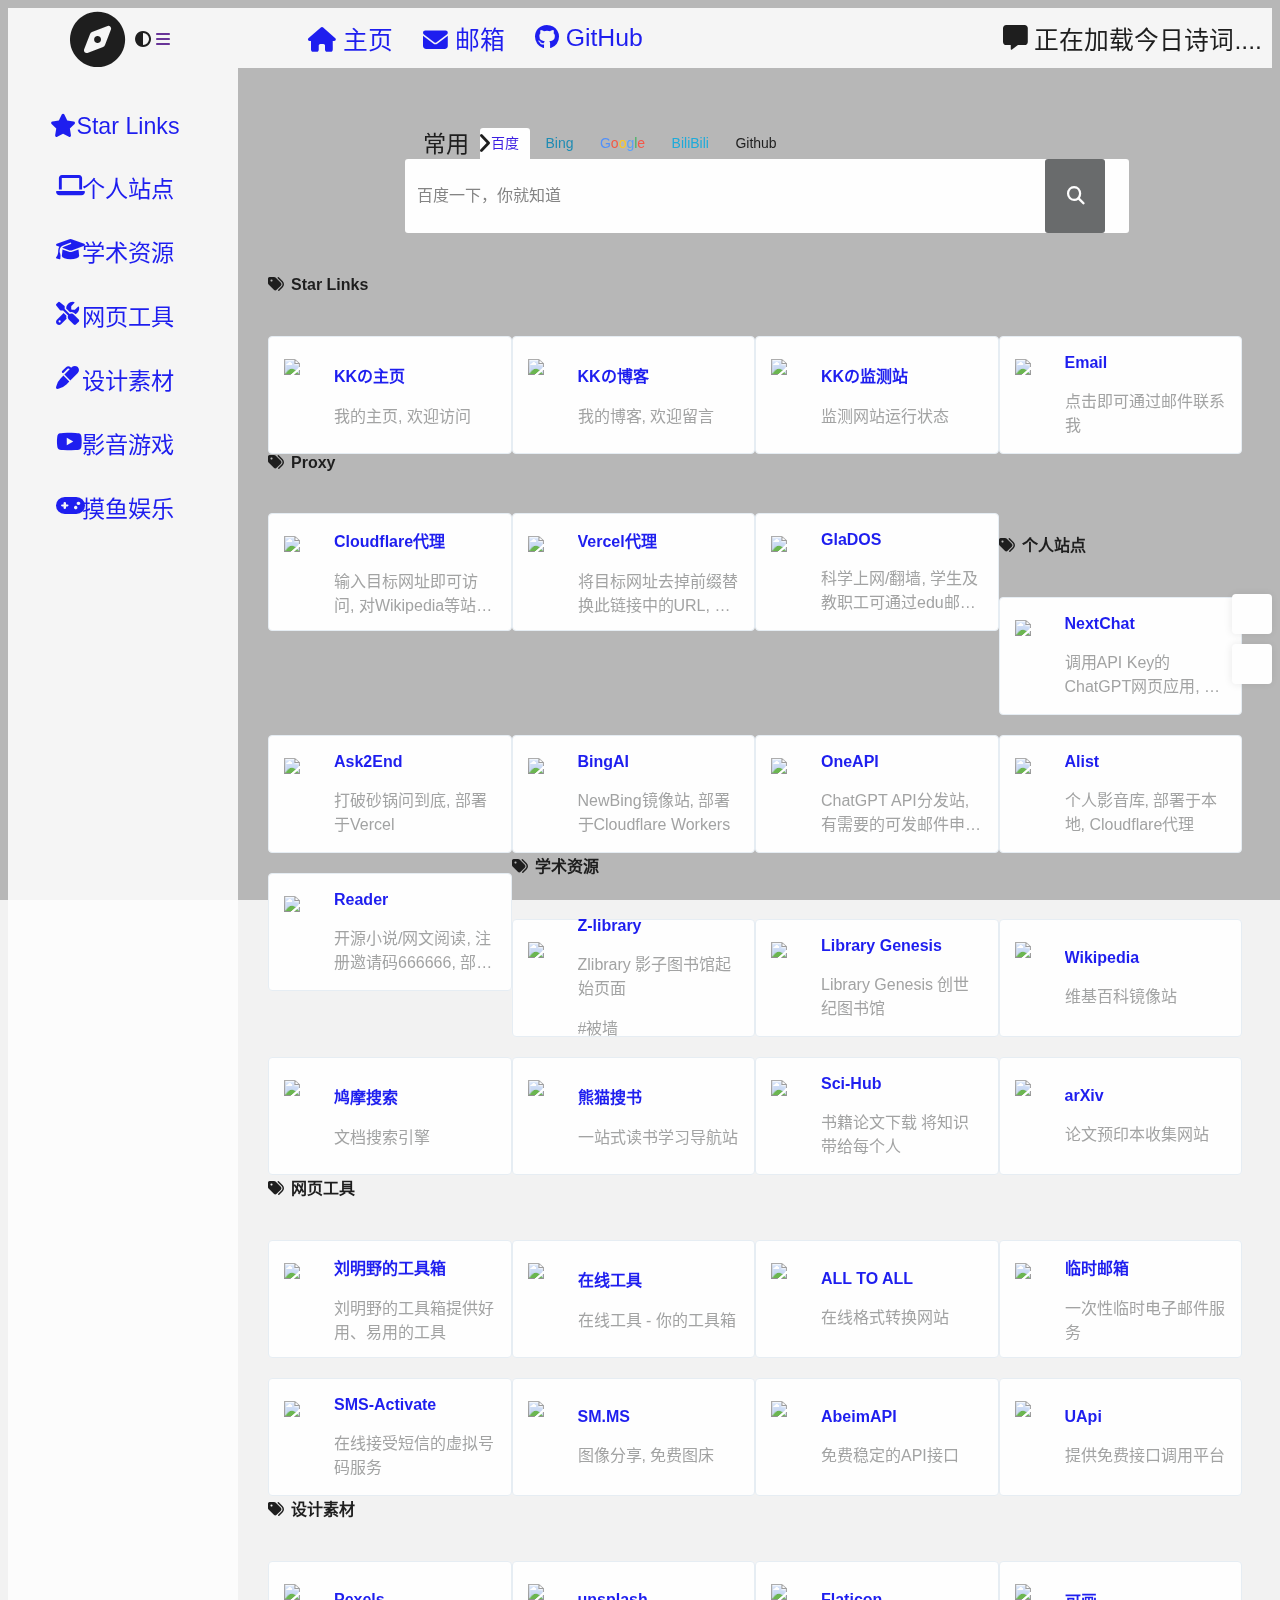
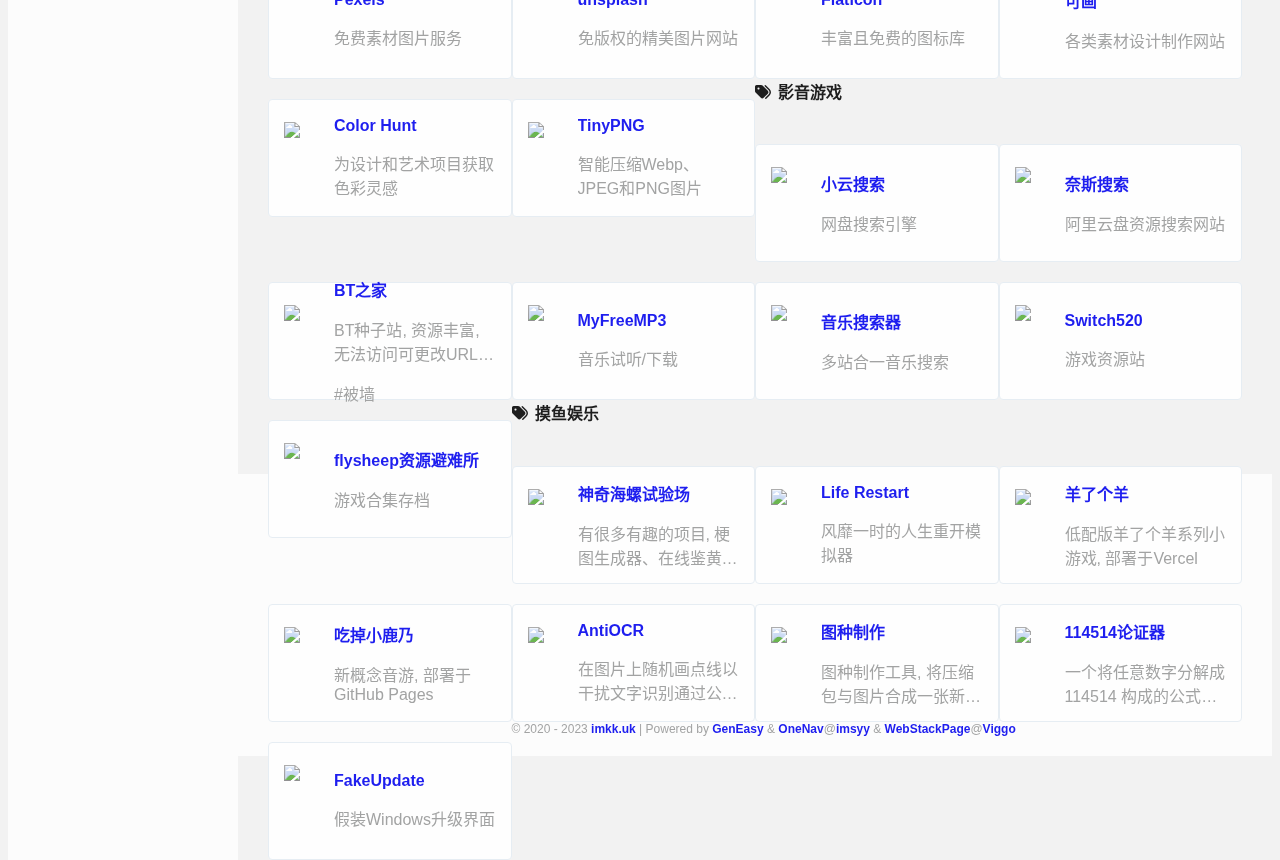
==== commit c1df3bfe: "Update Links" ====
--- a/index.html
+++ b/index.html
@@ -5,8 +5,8 @@
     <meta charset="utf-8">
     <meta http-equiv="X-UA-Compatible" content="IE=edge">
     <meta name="viewport" content="width=device-width, initial-scale=1.0" />
-    <meta name="author" content="ykwang" />
-    <title>ykwangのOneNav</title>
+    <meta name="author" content="imkk.uk" />
+    <title>KKのOneNav</title>
     <meta name="keywords" content="导航页, 导航, OneNav, GenEasy, Github, Github Pages">
     <meta name="description" content="个人网址集">
     <link rel="shortcut icon" href="./favicon.ico">
@@ -31,12 +31,12 @@
     <![endif]-->
     <!-- FB Open Graph -->
     <meta property="og:type" content="article">
-    <meta property="og:title" content="ykwang - OneNav">
+    <meta property="og:title" content="KK - OneNav">
     <meta property="og:description" content="个人网址集">
     <meta property="og:site_name" content="OneNav">
     <!-- Twitter Cards -->
     <meta name="twitter:card" content="summary_large_image">
-    <meta name="twitter:title" content="ykwang - OneNav">
+    <meta name="twitter:title" content="KK - OneNav">
     <meta name="twitter:description" content="个人网址集">
     <!-- Izitoast -->
     <link rel="stylesheet" href="https://lf3-cdn-tos.bytecdntp.com/cdn/expire-1-M/izitoast/1.4.0/css/iziToast.min.css">
@@ -119,13 +119,13 @@
             <nav class="navbar user-info-navbar" id="navbar" role="navigation">
                 <ul class="user-info-menu left-links list-inline list-unstyled">
                     <li class="menu-item">
-                        <a href="https://www.ykwang.top/" target="_black">
+                        <a href="https://www.imkk.uk/" target="_black">
                             <i class="fa-solid fa-house"></i>
                             <span>主页</span>
                         </a>
                     </li>
                     <li class="menu-item">
-                        <a href="mailto:email@ykwang.top" target="_black">
+                        <a href="mailto:Nav@imkk.uk" target="_black">
                             <i class="fa-solid fa-envelope"></i>
                             <span>邮箱</span>
                         </a>
@@ -316,14 +316,14 @@
             <h4 class="text-gray"><i class="fa-solid fa-tags" style="margin-right: 7px;" id="Star Links"></i>Star Links</h4>
             <div class="row">
                 <div class="col-sm-3">
-                    <div class="xe-widget xe-conversations box2 label-info" onclick="window.open('https://www.ykwang.top/', '_blank')" data-toggle="tooltip" data-placement="bottom" title="" data-original-title="https://www.ykwang.top/">
-                        <div class="xe-comment-entry">
-                            <a class="xe-user-img">
-                                <img data-src="https://cdn.jsdelivr.net/gh/MadisonWirtanen/OneNav@master/images/svg/Home.svg" class="lozad img-circle" width="40" src="./images/loading.svg">
-                            </a>
-                            <div class="xe-comment">
-                                <a href="#" class="xe-user-name overflowClip_1">
-                                    <strong>ykwangの主页</strong>
+                    <div class="xe-widget xe-conversations box2 label-info" onclick="window.open('https://www.imkk.uk/', '_blank')" data-toggle="tooltip" data-placement="bottom" title="" data-original-title="https://www.imkk.uk/">
+                        <div class="xe-comment-entry">
+                            <a class="xe-user-img">
+                                <img data-src="https://cdn.imkk.uk/icon/svg/Home.svg" class="lozad img-circle" width="40" src="./images/loading.svg">
+                            </a>
+                            <div class="xe-comment">
+                                <a href="#" class="xe-user-name overflowClip_1">
+                                    <strong>KKの主页</strong>
                                 </a>
                                 <p class="overflowClip_2">我的主页, 欢迎访问</p>
                             </div>
@@ -331,14 +331,14 @@
                     </div>
                 </div>
                 <div class="col-sm-3">
-                    <div class="xe-widget xe-conversations box2 label-info" onclick="window.open('https://blog.ykwang.top/', '_blank')" data-toggle="tooltip" data-placement="bottom" title="" data-original-title="https://blog.ykwang.top/">
-                        <div class="xe-comment-entry">
-                            <a class="xe-user-img">
-                                <img data-src="https://cdn.jsdelivr.net/gh/MadisonWirtanen/OneNav@master/images/svg/Blog.svg" class="lozad img-circle" width="40" src="./images/loading.svg">
-                            </a>
-                            <div class="xe-comment">
-                                <a href="#" class="xe-user-name overflowClip_1">
-                                    <strong>ykwangの博客</strong>
+                    <div class="xe-widget xe-conversations box2 label-info" onclick="window.open('https://blog.imkk.uk/', '_blank')" data-toggle="tooltip" data-placement="bottom" title="" data-original-title="https://blog.imkk.uk/">
+                        <div class="xe-comment-entry">
+                            <a class="xe-user-img">
+                                <img data-src="https://cdn.imkk.uk/icon/svg/Blog.svg" class="lozad img-circle" width="40" src="./images/loading.svg">
+                            </a>
+                            <div class="xe-comment">
+                                <a href="#" class="xe-user-name overflowClip_1">
+                                    <strong>KKの博客</strong>
                                 </a>
                                 <p class="overflowClip_2">我的博客, 欢迎留言</p>
                             </div>
@@ -346,14 +346,14 @@
                     </div>
                 </div>
                 <div class="col-sm-3">
-                    <div class="xe-widget xe-conversations box2 label-info" onclick="window.open('https://monitor.ykwang.top/', '_blank')" data-toggle="tooltip" data-placement="bottom" title="" data-original-title="https://monitor.ykwang.top/">
-                        <div class="xe-comment-entry">
-                            <a class="xe-user-img">
-                                <img data-src="https://cdn.jsdelivr.net/gh/MadisonWirtanen/OneNav@master/images/svg/CheckCircle.svg" class="lozad img-circle" width="40" src="./images/loading.svg">
-                            </a>
-                            <div class="xe-comment">
-                                <a href="#" class="xe-user-name overflowClip_1">
-                                    <strong>ykwangの监测站</strong>
+                    <div class="xe-widget xe-conversations box2 label-info" onclick="window.open('https://monitor.imkk.uk/', '_blank')" data-toggle="tooltip" data-placement="bottom" title="" data-original-title="https://monitor.imkk.uk/">
+                        <div class="xe-comment-entry">
+                            <a class="xe-user-img">
+                                <img data-src="https://cdn.imkk.uk/icon/svg/CheckCircle.svg" class="lozad img-circle" width="40" src="./images/loading.svg">
+                            </a>
+                            <div class="xe-comment">
+                                <a href="#" class="xe-user-name overflowClip_1">
+                                    <strong>KKの监测站</strong>
                                 </a>
                                 <p class="overflowClip_2">监测网站运行状态</p>
                             </div>
@@ -361,10 +361,10 @@
                     </div>
                 </div>
                 <div class="col-sm-3">
-                    <div class="xe-widget xe-conversations box2 label-info" onclick="window.open('mailto:email@ykwang.top', '_blank')" data-toggle="tooltip" data-placement="bottom" title="" data-original-title="mailto:email@ykwang.top">
-                        <div class="xe-comment-entry">
-                            <a class="xe-user-img">
-                                <img data-src="https://cdn.jsdelivr.net/gh/MadisonWirtanen/OneNav@master/images/svg/Envelope.svg" class="lozad img-circle" width="40" src="./images/loading.svg">
+                    <div class="xe-widget xe-conversations box2 label-info" onclick="window.open('mailto:nav@imkk.uk', '_blank')" data-toggle="tooltip" data-placement="bottom" title="" data-original-title="mailto:nav@imkk.uk">
+                        <div class="xe-comment-entry">
+                            <a class="xe-user-img">
+                                <img data-src="https://cdn.imkk.uk/icon/svg/Envelope.svg" class="lozad img-circle" width="40" src="./images/loading.svg">
                             </a>
                             <div class="xe-comment">
                                 <a href="#" class="xe-user-name overflowClip_1">
@@ -382,7 +382,7 @@
             <h4 class="text-gray"><i class="fa-solid fa-tags" style="margin-right: 7px;" id="Proxy"></i>Proxy</h4>
             <div class="row">
                 <div class="col-sm-3">
-                    <div class="xe-widget xe-conversations box2 label-info" onclick="window.open('https://proxy.ykwang.top/', '_blank')" data-toggle="tooltip" data-placement="bottom" title="" data-original-title="https://proxy.ykwang.top/">
+                    <div class="xe-widget xe-conversations box2 label-info" onclick="window.open('https://proxy.imkk.uk/', '_blank')" data-toggle="tooltip" data-placement="bottom" title="" data-original-title="https://proxy.imkk.uk/">
                         <div class="xe-comment-entry">
                             <a class="xe-user-img">
                                 <img data-src="https://www.cloudflare.com/favicon.ico" class="lozad img-circle" width="40" src="./images/loading.svg">
@@ -415,7 +415,7 @@
                     <div class="xe-widget xe-conversations box2 label-info" onclick="window.open('https://glados.space/landing/9PR25-TZB9J-53PWH-NVUDY', '_blank')" data-toggle="tooltip" data-placement="bottom" title="" data-original-title="https://glados.space/landing/9PR25-TZB9J-53PWH-NVUDY">
                         <div class="xe-comment-entry">
                             <a class="xe-user-img">
-                                <img data-src="https://crowded-coffee-wombat.faviconkit.com/glados.rocks/64" class="lozad img-circle" width="40" src="./images/loading.svg">
+                                <img data-src="https://glados.rocks/favicon.ico" class="lozad img-circle" width="40" src="./images/loading.svg">
                             </a>
                             <div class="xe-comment">
                                 <a href="#" class="xe-user-name overflowClip_1">
@@ -433,14 +433,14 @@
             <h4 class="text-gray"><i class="fa-solid fa-tags" style="margin-right: 7px;" id="个人站点"></i>个人站点</h4>
             <div class="row">
                 <div class="col-sm-3">
-                    <div class="xe-widget xe-conversations box2 label-info" onclick="window.open('https://gpt.ykwang.top/', '_blank')" data-toggle="tooltip" data-placement="bottom" title="" data-original-title="https://gpt.ykwang.top/">
-                        <div class="xe-comment-entry">
-                            <a class="xe-user-img">
-                                <img data-src="https://cdn.jsdelivr.net/gh/Yidadaa/ChatGPT-Next-Web/docs/images/icon.svg" class="lozad img-circle" width="40" src="./images/loading.svg">
-                            </a>
-                            <div class="xe-comment">
-                                <a href="#" class="xe-user-name overflowClip_1">
-                                    <strong>ChatGPT-Next-Web</strong>
+                    <div class="xe-widget xe-conversations box2 label-info" onclick="window.open('https://chat.imkk.uk/', '_blank')" data-toggle="tooltip" data-placement="bottom" title="" data-original-title="https://chat.imkk.uk/">
+                        <div class="xe-comment-entry">
+                            <a class="xe-user-img">
+                                <img data-src="https://chat.imkk.uk/favicon.ico" class="lozad img-circle" width="40" src="./images/loading.svg">
+                            </a>
+                            <div class="xe-comment">
+                                <a href="#" class="xe-user-name overflowClip_1">
+                                    <strong>NextChat</strong>
                                 </a>
                                 <p class="overflowClip_2">调用API Key的ChatGPT网页应用, 部署于Vercel</p>
                             </div>
@@ -448,10 +448,10 @@
                     </div>
                 </div>
                 <div class="col-sm-3">
-                    <div class="xe-widget xe-conversations box2 label-info" onclick="window.open('https://ask.ykwang.top/', '_blank')" data-toggle="tooltip" data-placement="bottom" title="" data-original-title="https://ask.ykwang.top/">
-                        <div class="xe-comment-entry">
-                            <a class="xe-user-img">
-                                <img data-src="https://cdn.jsdelivr.net/gh/lvwzhen/Ask2End@main/public/favicon.ico" class="lozad img-circle" width="40" src="./images/loading.svg">
+                    <div class="xe-widget xe-conversations box2 label-info" onclick="window.open('https://ask.imkk.uk/', '_blank')" data-toggle="tooltip" data-placement="bottom" title="" data-original-title="https://ask.imkk.uk/">
+                        <div class="xe-comment-entry">
+                            <a class="xe-user-img">
+                                <img data-src="https://ask.imkk.uk/favicon.ico" class="lozad img-circle" width="40" src="./images/loading.svg">
                             </a>
                             <div class="xe-comment">
                                 <a href="#" class="xe-user-name overflowClip_1">
@@ -463,40 +463,40 @@
                     </div>
                 </div>
                 <div class="col-sm-3">
-                    <div class="xe-widget xe-conversations box2 label-info" onclick="window.open('https://pandora.ykwang.dynv6.net/', '_blank')" data-toggle="tooltip" data-placement="bottom" title="" data-original-title="https://pandora.ykwang.dynv6.net/">
-                        <div class="xe-comment-entry">
-                            <a class="xe-user-img">
-                                <img data-src="https://cdn.jsdelivr.net/gh/pengzhile/pandora-cloud@master/src/pandora_cloud/flask/static/apple-touch-icon.png" class="lozad img-circle" width="40" src="./images/loading.svg">
-                            </a>
-                            <div class="xe-comment">
-                                <a href="#" class="xe-user-name overflowClip_1">
-                                    <strong>Pandora</strong>
-                                </a>
-                                <p class="overflowClip_2">ChatGPT镜像站, 如遇需要登陆可联系我更新Token, 部署于Vercel</p>
-                            </div>
-                        </div>
-                    </div>
-                </div>
-                <div class="col-sm-3">
-                    <div class="xe-widget xe-conversations box2 label-info" onclick="window.open('https://newbing.ykwang.dynv6.net/', '_blank')" data-toggle="tooltip" data-placement="bottom" title="" data-original-title="https://newbing.ykwang.dynv6.net/">
-                        <div class="xe-comment-entry">
-                            <a class="xe-user-img">
-                                <img data-src="https://cdn.jsdelivr.net/gh/adams549659584/go-proxy-bingai/web/favicon.ico" class="lozad img-circle" width="40" src="./images/loading.svg">
-                            </a>
-                            <div class="xe-comment">
-                                <a href="#" class="xe-user-name overflowClip_1">
-                                    <strong>NewBing</strong>
-                                </a>
-                                <p class="overflowClip_2">NewBing镜像站, 部署于Vercel</p>
-                            </div>
-                        </div>
-                    </div>
-                </div>
-                <div class="col-sm-3">
-                    <div class="xe-widget xe-conversations box2 label-info" onclick="window.open('https://alist.ykwang.top/', '_blank')" data-toggle="tooltip" data-placement="bottom" title="" data-original-title="https://alist.ykwang.top/">
-                        <div class="xe-comment-entry">
-                            <a class="xe-user-img">
-                                <img data-src="https://cdn.jsdelivr.net/gh/alist-org/logo@main/logo.svg" class="lozad img-circle" width="40" src="./images/loading.svg">
+                    <div class="xe-widget xe-conversations box2 label-info" onclick="window.open('https://bingai.imkk.uk/', '_blank')" data-toggle="tooltip" data-placement="bottom" title="" data-original-title="https://bingai.imkk.uk/">
+                        <div class="xe-comment-entry">
+                            <a class="xe-user-img">
+                                <img data-src="https://bingai.imkk.uk/favicon.ico" class="lozad img-circle" width="40" src="./images/loading.svg">
+                            </a>
+                            <div class="xe-comment">
+                                <a href="#" class="xe-user-name overflowClip_1">
+                                    <strong>BingAI</strong>
+                                </a>
+                                <p class="overflowClip_2">NewBing镜像站, 部署于Cloudflare Workers</p>
+                            </div>
+                        </div>
+                    </div>
+                </div>
+                <div class="col-sm-3">
+                    <div class="xe-widget xe-conversations box2 label-info" onclick="window.open('https://oapi.imkk.uk/', '_blank')" data-toggle="tooltip" data-placement="bottom" title="" data-original-title="https://oapi.imkk.uk/">
+                        <div class="xe-comment-entry">
+                            <a class="xe-user-img">
+                                <img data-src="https://oapi.imkk.uk/favicon.ico" class="lozad img-circle" width="40" src="./images/loading.svg">
+                            </a>
+                            <div class="xe-comment">
+                                <a href="#" class="xe-user-name overflowClip_1">
+                                    <strong>OneAPI</strong>
+                                </a>
+                                <p class="overflowClip_2">ChatGPT API分发站, 有需要的可发邮件申请兑换码</p>
+                            </div>
+                        </div>
+                    </div>
+                </div>
+                <div class="col-sm-3">
+                    <div class="xe-widget xe-conversations box2 label-info" onclick="window.open('https://alist.imkk.uk/', '_blank')" data-toggle="tooltip" data-placement="bottom" title="" data-original-title="https://alist.imkk.uk/">
+                        <div class="xe-comment-entry">
+                            <a class="xe-user-img">
+                                <img data-src="https://alist.imkk.uk/favicon.ico" class="lozad img-circle" width="40" src="./images/loading.svg">
                             </a>
                             <div class="xe-comment">
                                 <a href="#" class="xe-user-name overflowClip_1">
@@ -508,31 +508,16 @@
                     </div>
                 </div>
                 <div class="col-sm-3">
-                    <div class="xe-widget xe-conversations box2 label-info" onclick="window.open('https://reader.ykwang.top/', '_blank')" data-toggle="tooltip" data-placement="bottom" title="" data-original-title="https://reader.ykwang.top/">
-                        <div class="xe-comment-entry">
-                            <a class="xe-user-img">
-                                <img data-src="https://cdn.jsdelivr.net/gh/hectorqin/reader/web/public/img/icons/apple-touch-icon.png" class="lozad img-circle" width="40" src="./images/loading.svg">
+                    <div class="xe-widget xe-conversations box2 label-info" onclick="window.open('https://reader.imkk.uk/', '_blank')" data-toggle="tooltip" data-placement="bottom" title="" data-original-title="https://reader.imkk.uk/">
+                        <div class="xe-comment-entry">
+                            <a class="xe-user-img">
+                                <img data-src="https://reader.imkk.uk/favicon.ico" class="lozad img-circle" width="40" src="./images/loading.svg">
                             </a>
                             <div class="xe-comment">
                                 <a href="#" class="xe-user-name overflowClip_1">
                                     <strong>Reader</strong>
                                 </a>
                                 <p class="overflowClip_2">开源小说/网文阅读, 注册邀请码666666, 部署于本地, Cloudflare代理</p>
-                            </div>
-                        </div>
-                    </div>
-                </div>
-                <div class="col-sm-3">
-                    <div class="xe-widget xe-conversations box2 label-info" onclick="window.open('https://music.ykwang.top/', '_blank')" data-toggle="tooltip" data-placement="bottom" title="" data-original-title="https://music.ykwang.top/">
-                        <div class="xe-comment-entry">
-                            <a class="xe-user-img">
-                                <img data-src="https://cdn.jsdelivr.net/gh/imsyy/SPlayer@dev/public/favicon.ico" class="lozad img-circle" width="40" src="./images/loading.svg">
-                            </a>
-                            <div class="xe-comment">
-                                <a href="#" class="xe-user-name overflowClip_1">
-                                    <strong>SPlayer</strong>
-                                </a>
-                                <p class="overflowClip_2">网易云音乐解灰, 部署于Zeabur</p>
                             </div>
                         </div>
                     </div>
@@ -547,7 +532,7 @@
                     <div class="xe-widget xe-conversations box2 label-info" onclick="window.open('https://singlelogin.re/', '_blank')" data-toggle="tooltip" data-placement="bottom" title="" data-original-title="https://singlelogin.re/">
                         <div class="xe-comment-entry">
                             <a class="xe-user-img">
-                                <img data-src="https://crowded-coffee-wombat.faviconkit.com/singlelogin.re/64" class="lozad img-circle" width="40" src="./images/loading.svg">
+                                <img data-src="https://www.proxies.dynv6.net/singlelogin.re/favicon.ico" class="lozad img-circle" width="40" src="./images/loading.svg">
                             </a>
                             <div class="xe-comment">
                                 <a href="#" class="xe-user-name overflowClip_1">
@@ -563,7 +548,7 @@
                     <div class="xe-widget xe-conversations box2 label-info" onclick="window.open('https://libgen.li/', '_blank')" data-toggle="tooltip" data-placement="bottom" title="" data-original-title="https://libgen.li/">
                         <div class="xe-comment-entry">
                             <a class="xe-user-img">
-                                <img data-src="https://crowded-coffee-wombat.faviconkit.com/libgen.li/32" class="lozad img-circle" width="40" src="./images/loading.svg">
+                                <img data-src="https://www.proxies.dynv6.net/libgen.li/favicon.ico" class="lozad img-circle" width="40" src="./images/loading.svg">
                             </a>
                             <div class="xe-comment">
                                 <a href="#" class="xe-user-name overflowClip_1">
@@ -575,10 +560,10 @@
                     </div>
                 </div>
                 <div class="col-sm-3">
-                    <div class="xe-widget xe-conversations box2 label-info" onclick="window.open('https://wiki.ykwang.top/', '_blank')" data-toggle="tooltip" data-placement="bottom" title="" data-original-title="https://wiki.ykwang.top/">
-                        <div class="xe-comment-entry">
-                            <a class="xe-user-img">
-                                <img data-src="https://crowded-coffee-wombat.faviconkit.com/wikipedia.org/64" class="lozad img-circle" width="40" src="./images/loading.svg">
+                    <div class="xe-widget xe-conversations box2 label-info" onclick="window.open('https://wikipedia.imkk.uk/', '_blank')" data-toggle="tooltip" data-placement="bottom" title="" data-original-title="https://wikipedia.imkk.uk/">
+                        <div class="xe-comment-entry">
+                            <a class="xe-user-img">
+                                <img data-src="https://www.proxies.dynv6.net/www.wikipedia.org/favicon.ico" class="lozad img-circle" width="40" src="./images/loading.svg">
                             </a>
                             <div class="xe-comment">
                                 <a href="#" class="xe-user-name overflowClip_1">
@@ -593,7 +578,7 @@
                     <div class="xe-widget xe-conversations box2 label-info" onclick="window.open('https://www.jiumodiary.com/', '_blank')" data-toggle="tooltip" data-placement="bottom" title="" data-original-title="https://www.jiumodiary.com/">
                         <div class="xe-comment-entry">
                             <a class="xe-user-img">
-                                <img data-src="https://crowded-coffee-wombat.faviconkit.com/www.jiumodiary.com/64" class="lozad img-circle" width="40" src="./images/loading.svg">
+                                <img data-src="https://www.jiumodiary.com/images/favicon.png" class="lozad img-circle" width="40" src="./images/loading.svg">
                             </a>
                             <div class="xe-comment">
                                 <a href="#" class="xe-user-name overflowClip_1">
@@ -605,10 +590,10 @@
                     </div>
                 </div>
                 <div class="col-sm-3">
-                    <div class="xe-widget xe-conversations box2 label-info" onclick="window.open('https://xmsoushu.com/#/', '_blank')" data-toggle="tooltip" data-placement="bottom" title="" data-original-title="https://xmsoushu.com/#/">
-                        <div class="xe-comment-entry">
-                            <a class="xe-user-img">
-                                <img data-src="https://crowded-coffee-wombat.faviconkit.com/xmsoushu.com/64" class="lozad img-circle" width="40" src="./images/loading.svg">
+                    <div class="xe-widget xe-conversations box2 label-info" onclick="window.open('https://xmsoushu.com/', '_blank')" data-toggle="tooltip" data-placement="bottom" title="" data-original-title="https://xmsoushu.com/">
+                        <div class="xe-comment-entry">
+                            <a class="xe-user-img">
+                                <img data-src="https://xmsoushu.com/favicon.ico" class="lozad img-circle" width="40" src="./images/loading.svg">
                             </a>
                             <div class="xe-comment">
                                 <a href="#" class="xe-user-name overflowClip_1">
@@ -638,7 +623,7 @@
                     <div class="xe-widget xe-conversations box2 label-info" onclick="window.open('https://arxiv.org/', '_blank')" data-toggle="tooltip" data-placement="bottom" title="" data-original-title="https://arxiv.org/">
                         <div class="xe-comment-entry">
                             <a class="xe-user-img">
-                                <img data-src="https://crowded-coffee-wombat.faviconkit.com/arxiv.org/64" class="lozad img-circle" width="40" src="./images/loading.svg">
+                                <img data-src="https://www.proxies.dynv6.net/arxiv.org/static/browse/0.3.4/images/icons/favicon-32x32.png" class="lozad img-circle" width="40" src="./images/loading.svg">
                             </a>
                             <div class="xe-comment">
                                 <a href="#" class="xe-user-name overflowClip_1">
@@ -659,7 +644,7 @@
                     <div class="xe-widget xe-conversations box2 label-info" onclick="window.open('https://tools.liumingye.cn/', '_blank')" data-toggle="tooltip" data-placement="bottom" title="" data-original-title="https://tools.liumingye.cn/">
                         <div class="xe-comment-entry">
                             <a class="xe-user-img">
-                                <img data-src="https://crowded-coffee-wombat.faviconkit.com/tools.liumingye.cn/64" class="lozad img-circle" width="40" src="./images/loading.svg">
+                                <img data-src="http://tools.liumingye.cn/favicon.ico" class="lozad img-circle" width="40" src="./images/loading.svg">
                             </a>
                             <div class="xe-comment">
                                 <a href="#" class="xe-user-name overflowClip_1">
@@ -674,7 +659,7 @@
                     <div class="xe-widget xe-conversations box2 label-info" onclick="window.open('https://tool.lu/', '_blank')" data-toggle="tooltip" data-placement="bottom" title="" data-original-title="https://tool.lu/">
                         <div class="xe-comment-entry">
                             <a class="xe-user-img">
-                                <img data-src="https://crowded-coffee-wombat.faviconkit.com/tool.lu/64" class="lozad img-circle" width="40" src="./images/loading.svg">
+                                <img data-src="https://tool.lu/favicon.ico" class="lozad img-circle" width="40" src="./images/loading.svg">
                             </a>
                             <div class="xe-comment">
                                 <a href="#" class="xe-user-name overflowClip_1">
@@ -689,7 +674,7 @@
                     <div class="xe-widget xe-conversations box2 label-info" onclick="window.open('https://www.alltoall.net/', '_blank')" data-toggle="tooltip" data-placement="bottom" title="" data-original-title="https://www.alltoall.net/">
                         <div class="xe-comment-entry">
                             <a class="xe-user-img">
-                                <img data-src="https://crowded-coffee-wombat.faviconkit.com/www.alltoall.net/64" class="lozad img-circle" width="40" src="./images/loading.svg">
+                                <img data-src="https://www.alltoall.net/qfy-content/uploads/2022/07/b42759ab5cf74aa8f1ce08d1317b6940.jpg" class="lozad img-circle" width="40" src="./images/loading.svg">
                             </a>
                             <div class="xe-comment">
                                 <a href="#" class="xe-user-name overflowClip_1">
@@ -704,7 +689,7 @@
                     <div class="xe-widget xe-conversations box2 label-info" onclick="window.open('https://mail.cx/zh/', '_blank')" data-toggle="tooltip" data-placement="bottom" title="" data-original-title="https://mail.cx/zh/">
                         <div class="xe-comment-entry">
                             <a class="xe-user-img">
-                                <img data-src="https://crowded-coffee-wombat.faviconkit.com/mail.cx/64" class="lozad img-circle" width="40" src="./images/loading.svg">
+                                <img data-src="http://mail.cx/apple-touch-icon.png" class="lozad img-circle" width="40" src="./images/loading.svg">
                             </a>
                             <div class="xe-comment">
                                 <a href="#" class="xe-user-name overflowClip_1">
@@ -719,7 +704,7 @@
                     <div class="xe-widget xe-conversations box2 label-info" onclick="window.open('https://sms-activate.org/', '_blank')" data-toggle="tooltip" data-placement="bottom" title="" data-original-title="https://sms-activate.org/">
                         <div class="xe-comment-entry">
                             <a class="xe-user-img">
-                                <img data-src="https://crowded-coffee-wombat.faviconkit.com/sms-activate.org/64" class="lozad img-circle" width="40" src="./images/loading.svg">
+                                <img data-src="https://sms-activate.org/favicon.ico" class="lozad img-circle" width="40" src="./images/loading.svg">
                             </a>
                             <div class="xe-comment">
                                 <a href="#" class="xe-user-name overflowClip_1">
@@ -734,7 +719,7 @@
                     <div class="xe-widget xe-conversations box2 label-info" onclick="window.open('https://smms.app/', '_blank')" data-toggle="tooltip" data-placement="bottom" title="" data-original-title="https://smms.app/">
                         <div class="xe-comment-entry">
                             <a class="xe-user-img">
-                                <img data-src="https://crowded-coffee-wombat.faviconkit.com/smms.app/64" class="lozad img-circle" width="40" src="./images/loading.svg">
+                                <img data-src="https://smms.app/favicon.ico" class="lozad img-circle" width="40" src="./images/loading.svg">
                             </a>
                             <div class="xe-comment">
                                 <a href="#" class="xe-user-name overflowClip_1">
@@ -749,7 +734,7 @@
                     <div class="xe-widget xe-conversations box2 label-info" onclick="window.open('https://res.abeim.cn/api/', '_blank')" data-toggle="tooltip" data-placement="bottom" title="" data-original-title="https://res.abeim.cn/api/">
                         <div class="xe-comment-entry">
                             <a class="xe-user-img">
-                                <img data-src="https://crowded-coffee-wombat.faviconkit.com/res.abeim.cn/api/64" class="lozad img-circle" width="40" src="./images/loading.svg">
+                                <img data-src="http://res.abeim.cn/favicon.ico" class="lozad img-circle" width="40" src="./images/loading.svg">
                             </a>
                             <div class="xe-comment">
                                 <a href="#" class="xe-user-name overflowClip_1">
@@ -764,7 +749,7 @@
                     <div class="xe-widget xe-conversations box2 label-info" onclick="window.open('https://uapis.cn/zh_cn/', '_blank')" data-toggle="tooltip" data-placement="bottom" title="" data-original-title="https://uapis.cn/zh_cn/">
                         <div class="xe-comment-entry">
                             <a class="xe-user-img">
-                                <img data-src="https://crowded-coffee-wombat.faviconkit.com/uapis.cn/64" class="lozad img-circle" width="40" src="./images/loading.svg">
+                                <img data-src="https://uapis.cn/favicon.ico" class="lozad img-circle" width="40" src="./images/loading.svg">
                             </a>
                             <div class="xe-comment">
                                 <a href="#" class="xe-user-name overflowClip_1">
@@ -785,7 +770,7 @@
                     <div class="xe-widget xe-conversations box2 label-info" onclick="window.open('https://www.pexels.com/', '_blank')" data-toggle="tooltip" data-placement="bottom" title="" data-original-title="https://www.pexels.com/">
                         <div class="xe-comment-entry">
                             <a class="xe-user-img">
-                                <img data-src="https://crowded-coffee-wombat.faviconkit.com/www.pexels.com/64" class="lozad img-circle" width="40" src="./images/loading.svg">
+                                <img data-src="https://www.pexels.com/favicon.ico" class="lozad img-circle" width="40" src="./images/loading.svg">
                             </a>
                             <div class="xe-comment">
                                 <a href="#" class="xe-user-name overflowClip_1">
@@ -800,7 +785,7 @@
                     <div class="xe-widget xe-conversations box2 label-info" onclick="window.open('https://unsplash.com/', '_blank')" data-toggle="tooltip" data-placement="bottom" title="" data-original-title="https://unsplash.com/">
                         <div class="xe-comment-entry">
                             <a class="xe-user-img">
-                                <img data-src="https://crowded-coffee-wombat.faviconkit.com/unsplash.com/64" class="lozad img-circle" width="40" src="./images/loading.svg">
+                                <img data-src="https://unsplash.com/favicon.ico" class="lozad img-circle" width="40" src="./images/loading.svg">
                             </a>
                             <div class="xe-comment">
                                 <a href="#" class="xe-user-name overflowClip_1">
@@ -815,7 +800,7 @@
                     <div class="xe-widget xe-conversations box2 label-info" onclick="window.open('https://www.flaticon.com/', '_blank')" data-toggle="tooltip" data-placement="bottom" title="" data-original-title="https://www.flaticon.com/">
                         <div class="xe-comment-entry">
                             <a class="xe-user-img">
-                                <img data-src="https://crowded-coffee-wombat.faviconkit.com/www.flaticon.com/64" class="lozad img-circle" width="40" src="./images/loading.svg">
+                                <img data-src="https://www.flaticon.com/favicon.ico" class="lozad img-circle" width="40" src="./images/loading.svg">
                             </a>
                             <div class="xe-comment">
                                 <a href="#" class="xe-user-name overflowClip_1">
@@ -830,7 +815,7 @@
                     <div class="xe-widget xe-conversations box2 label-info" onclick="window.open('https://www.canva.cn/', '_blank')" data-toggle="tooltip" data-placement="bottom" title="" data-original-title="https://www.canva.cn/">
                         <div class="xe-comment-entry">
                             <a class="xe-user-img">
-                                <img data-src="https://crowded-coffee-wombat.faviconkit.com/www.canva.cn/64" class="lozad img-circle" width="40" src="./images/loading.svg">
+                                <img data-src="http://www.canva.cn/favicon.ico" class="lozad img-circle" width="40" src="./images/loading.svg">
                             </a>
                             <div class="xe-comment">
                                 <a href="#" class="xe-user-name overflowClip_1">
@@ -845,7 +830,7 @@
                     <div class="xe-widget xe-conversations box2 label-info" onclick="window.open('https://colorhunt.co/', '_blank')" data-toggle="tooltip" data-placement="bottom" title="" data-original-title="https://colorhunt.co/">
                         <div class="xe-comment-entry">
                             <a class="xe-user-img">
-                                <img data-src="https://crowded-coffee-wombat.faviconkit.com/colorhunt.co/64" class="lozad img-circle" width="40" src="./images/loading.svg">
+                                <img data-src="https://colorhunt.co/img/color-hunt-icon-ios.png" class="lozad img-circle" width="40" src="./images/loading.svg">
                             </a>
                             <div class="xe-comment">
                                 <a href="#" class="xe-user-name overflowClip_1">
@@ -860,7 +845,7 @@
                     <div class="xe-widget xe-conversations box2 label-info" onclick="window.open('https://tinify.cn/', '_blank')" data-toggle="tooltip" data-placement="bottom" title="" data-original-title="https://tinify.cn/">
                         <div class="xe-comment-entry">
                             <a class="xe-user-img">
-                                <img data-src="https://crowded-coffee-wombat.faviconkit.com/tinify.cn/64" class="lozad img-circle" width="40" src="./images/loading.svg">
+                                <img data-src="https://tinify.cn/images/favicon.ico" class="lozad img-circle" width="40" src="./images/loading.svg">
                             </a>
                             <div class="xe-comment">
                                 <a href="#" class="xe-user-name overflowClip_1">
@@ -881,7 +866,7 @@
                     <div class="xe-widget xe-conversations box2 label-info" onclick="window.open('https://yunso.net/', '_blank')" data-toggle="tooltip" data-placement="bottom" title="" data-original-title="https://yunso.net/">
                         <div class="xe-comment-entry">
                             <a class="xe-user-img">
-                                <img data-src="https://crowded-coffee-wombat.faviconkit.com/yunso.net/64" class="lozad img-circle" width="40" src="./images/loading.svg">
+                                <img data-src="https://besticon-demo.herokuapp.com/icon?url&#x3D;yunso.net&amp;size&#x3D;16..32..120" class="lozad img-circle" width="40" src="./images/loading.svg">
                             </a>
                             <div class="xe-comment">
                                 <a href="#" class="xe-user-name overflowClip_1">
@@ -896,7 +881,7 @@
                     <div class="xe-widget xe-conversations box2 label-info" onclick="window.open('https://www.niceso.fun/', '_blank')" data-toggle="tooltip" data-placement="bottom" title="" data-original-title="https://www.niceso.fun/">
                         <div class="xe-comment-entry">
                             <a class="xe-user-img">
-                                <img data-src="https://crowded-coffee-wombat.faviconkit.com/www.niceso.fun/64" class="lozad img-circle" width="40" src="./images/loading.svg">
+                                <img data-src="https://www.niceso.net/favicon.ico" class="lozad img-circle" width="40" src="./images/loading.svg">
                             </a>
                             <div class="xe-comment">
                                 <a href="#" class="xe-user-name overflowClip_1">
@@ -911,7 +896,7 @@
                     <div class="xe-widget xe-conversations box2 label-info" onclick="window.open('https://www.btbtt18.com/', '_blank')" data-toggle="tooltip" data-placement="bottom" title="" data-original-title="https://www.btbtt18.com/">
                         <div class="xe-comment-entry">
                             <a class="xe-user-img">
-                                <img data-src="https://crowded-coffee-wombat.faviconkit.com/www.btbtt18.com/64" class="lozad img-circle" width="40" src="./images/loading.svg">
+                                <img data-src="https://www.proxies.dynv6.net/www.btbtt18.com/favicon.ico" class="lozad img-circle" width="40" src="./images/loading.svg">
                             </a>
                             <div class="xe-comment">
                                 <a href="#" class="xe-user-name overflowClip_1">
@@ -927,7 +912,7 @@
                     <div class="xe-widget xe-conversations box2 label-info" onclick="window.open('https://tools.liumingye.cn/music/#/', '_blank')" data-toggle="tooltip" data-placement="bottom" title="" data-original-title="https://tools.liumingye.cn/music/#/">
                         <div class="xe-comment-entry">
                             <a class="xe-user-img">
-                                <img data-src="https://crowded-coffee-wombat.faviconkit.com/tools.liumingye.cn/music/64" class="lozad img-circle" width="40" src="./images/loading.svg">
+                                <img data-src="http://tools.liumingye.cn/favicon.ico" class="lozad img-circle" width="40" src="./images/loading.svg">
                             </a>
                             <div class="xe-comment">
                                 <a href="#" class="xe-user-name overflowClip_1">
@@ -942,7 +927,7 @@
                     <div class="xe-widget xe-conversations box2 label-info" onclick="window.open('http://www.xmsj.org/', '_blank')" data-toggle="tooltip" data-placement="bottom" title="" data-original-title="http://www.xmsj.org/">
                         <div class="xe-comment-entry">
                             <a class="xe-user-img">
-                                <img data-src="https://crowded-coffee-wombat.faviconkit.com/www.xmsj.org/64" class="lozad img-circle" width="40" src="./images/loading.svg">
+                                <img data-src="http://www.xmsj.org/favicon.ico" class="lozad img-circle" width="40" src="./images/loading.svg">
                             </a>
                             <div class="xe-comment">
                                 <a href="#" class="xe-user-name overflowClip_1">
@@ -957,7 +942,7 @@
                     <div class="xe-widget xe-conversations box2 label-info" onclick="window.open('https://laoquzhang.com/', '_blank')" data-toggle="tooltip" data-placement="bottom" title="" data-original-title="https://laoquzhang.com/">
                         <div class="xe-comment-entry">
                             <a class="xe-user-img">
-                                <img data-src="https://crowded-coffee-wombat.faviconkit.com/laoquzhang.com/64" class="lozad img-circle" width="40" src="./images/loading.svg">
+                                <img data-src="https://besticon-demo.herokuapp.com/icon?url&#x3D;laoquzhang.com&amp;size&#x3D;16..32..120" class="lozad img-circle" width="40" src="./images/loading.svg">
                             </a>
                             <div class="xe-comment">
                                 <a href="#" class="xe-user-name overflowClip_1">
@@ -972,7 +957,7 @@
                     <div class="xe-widget xe-conversations box2 label-info" onclick="window.open('https://www.flysheep6.com/', '_blank')" data-toggle="tooltip" data-placement="bottom" title="" data-original-title="https://www.flysheep6.com/">
                         <div class="xe-comment-entry">
                             <a class="xe-user-img">
-                                <img data-src="https://crowded-coffee-wombat.faviconkit.com/www.flysheep6.com/64" class="lozad img-circle" width="40" src="./images/loading.svg">
+                                <img data-src="https://www.flysheep6.com/favicon.ico" class="lozad img-circle" width="40" src="./images/loading.svg">
                             </a>
                             <div class="xe-comment">
                                 <a href="#" class="xe-user-name overflowClip_1">
@@ -990,10 +975,25 @@
             <h4 class="text-gray"><i class="fa-solid fa-tags" style="margin-right: 7px;" id="摸鱼娱乐"></i>摸鱼娱乐</h4>
             <div class="row">
                 <div class="col-sm-3">
+                    <div class="xe-widget xe-conversations box2 label-info" onclick="window.open('https://lab.magiconch.com/', '_blank')" data-toggle="tooltip" data-placement="bottom" title="" data-original-title="https://lab.magiconch.com/">
+                        <div class="xe-comment-entry">
+                            <a class="xe-user-img">
+                                <img data-src="https://besticon-demo.herokuapp.com/icon?url&#x3D;lab.magiconch.com&amp;size&#x3D;16..32..120" class="lozad img-circle" width="40" src="./images/loading.svg">
+                            </a>
+                            <div class="xe-comment">
+                                <a href="#" class="xe-user-name overflowClip_1">
+                                    <strong>神奇海螺试验场</strong>
+                                </a>
+                                <p class="overflowClip_2">有很多有趣的项目, 梗图生成器、在线鉴黄工具等</p>
+                            </div>
+                        </div>
+                    </div>
+                </div>
+                <div class="col-sm-3">
                     <div class="xe-widget xe-conversations box2 label-info" onclick="window.open('https://liferestart.syaro.io/public/', '_blank')" data-toggle="tooltip" data-placement="bottom" title="" data-original-title="https://liferestart.syaro.io/public/">
                         <div class="xe-comment-entry">
                             <a class="xe-user-img">
-                                <img data-src="https://crowded-coffee-wombat.faviconkit.com/liferestart.syaro.io/public/64" class="lozad img-circle" width="40" src="./images/loading.svg">
+                                <img data-src="https://besticon-demo.herokuapp.com/icon?url&#x3D;liferestart.syaro.io/public&amp;size&#x3D;16..32..120" class="lozad img-circle" width="40" src="./images/loading.svg">
                             </a>
                             <div class="xe-comment">
                                 <a href="#" class="xe-user-name overflowClip_1">
@@ -1008,7 +1008,7 @@
                     <div class="xe-widget xe-conversations box2 label-info" onclick="window.open('https://yanglegeyang.ykwang.dynv6.net/', '_blank')" data-toggle="tooltip" data-placement="bottom" title="" data-original-title="https://yanglegeyang.ykwang.dynv6.net/">
                         <div class="xe-comment-entry">
                             <a class="xe-user-img">
-                                <img data-src="https://cdn.jsdelivr.net/gh/MadisonWirtanen/yanglegeyang/public/logo.png" class="lozad img-circle" width="40" src="./images/loading.svg">
+                                <img data-src="https://besticon-demo.herokuapp.com/icon?url&#x3D;yanglegeyang.ykwang.dynv6.net&amp;size&#x3D;16..32..120" class="lozad img-circle" width="40" src="./images/loading.svg">
                             </a>
                             <div class="xe-comment">
                                 <a href="#" class="xe-user-name overflowClip_1">
@@ -1023,7 +1023,7 @@
                     <div class="xe-widget xe-conversations box2 label-info" onclick="window.open('https://madisonwirtanen.github.io/EatKano/', '_blank')" data-toggle="tooltip" data-placement="bottom" title="" data-original-title="https://madisonwirtanen.github.io/EatKano/">
                         <div class="xe-comment-entry">
                             <a class="xe-user-img">
-                                <img data-src="https://cdn.jsdelivr.net/gh/MadisonWirtanen/EatKano@main/static/image/ClickBefore.png" class="lozad img-circle" width="40" src="./images/loading.svg">
+                                <img data-src="https://cdn.jsdelivr.net/gh/MadisonWirtanen/image-hosting-web-site@main/link.png" class="lozad img-circle" width="40" src="./images/loading.svg">
                             </a>
                             <div class="xe-comment">
                                 <a href="#" class="xe-user-name overflowClip_1">
@@ -1035,21 +1035,6 @@
                     </div>
                 </div>
                 <div class="col-sm-3">
-                    <div class="xe-widget xe-conversations box2 label-info" onclick="window.open('https://lab.magiconch.com/', '_blank')" data-toggle="tooltip" data-placement="bottom" title="" data-original-title="https://lab.magiconch.com/">
-                        <div class="xe-comment-entry">
-                            <a class="xe-user-img">
-                                <img data-src="https://crowded-coffee-wombat.faviconkit.com/lab.magiconch.com/64" class="lozad img-circle" width="40" src="./images/loading.svg">
-                            </a>
-                            <div class="xe-comment">
-                                <a href="#" class="xe-user-name overflowClip_1">
-                                    <strong>神奇海螺试验场</strong>
-                                </a>
-                                <p class="overflowClip_2">有很多有趣的项目, 梗图生成器、在线鉴黄工具等</p>
-                            </div>
-                        </div>
-                    </div>
-                </div>
-                <div class="col-sm-3">
                     <div class="xe-widget xe-conversations box2 label-info" onclick="window.open('https://madisonwirtanen.github.io/AntiOCR/', '_blank')" data-toggle="tooltip" data-placement="bottom" title="" data-original-title="https://madisonwirtanen.github.io/AntiOCR/">
                         <div class="xe-comment-entry">
                             <a class="xe-user-img">
@@ -1098,28 +1083,13 @@
                     <div class="xe-widget xe-conversations box2 label-info" onclick="window.open('https://fakeupdate.net/', '_blank')" data-toggle="tooltip" data-placement="bottom" title="" data-original-title="https://fakeupdate.net/">
                         <div class="xe-comment-entry">
                             <a class="xe-user-img">
-                                <img data-src="https://crowded-coffee-wombat.faviconkit.com/fakeupdate.net/64" class="lozad img-circle" width="40" src="./images/loading.svg">
+                                <img data-src="https://besticon-demo.herokuapp.com/icon?url&#x3D;fakeupdate.net&amp;size&#x3D;16..32..120" class="lozad img-circle" width="40" src="./images/loading.svg">
                             </a>
                             <div class="xe-comment">
                                 <a href="#" class="xe-user-name overflowClip_1">
                                     <strong>FakeUpdate</strong>
                                 </a>
                                 <p class="overflowClip_2">假装Windows升级界面</p>
-                            </div>
-                        </div>
-                    </div>
-                </div>
-                <div class="col-sm-3">
-                    <div class="xe-widget xe-conversations box2 label-info" onclick="window.open('https://m.niucodata.com/cat/', '_blank')" data-toggle="tooltip" data-placement="bottom" title="" data-original-title="https://m.niucodata.com/cat/">
-                        <div class="xe-comment-entry">
-                            <a class="xe-user-img">
-                                <img data-src="https://crowded-coffee-wombat.faviconkit.com/m.niucodata.com/cat/64" class="lozad img-circle" width="40" src="./images/loading.svg">
-                            </a>
-                            <div class="xe-comment">
-                                <a href="#" class="xe-user-name overflowClip_1">
-                                    <strong>这里有猫</strong>
-                                </a>
-                                <p class="overflowClip_2">听猫打呼噜</p>
                             </div>
                         </div>
                     </div>
@@ -1157,7 +1127,7 @@
                 <!-- Add your copyright text here -->
                     <p>
                         &copy; 2020 - 2023
-                        <a href="https://www.ykwang.top" target="_blank"><strong>ykwang</strong></a>
+                        <a href="https://www.imkk.uk" target="_blank"><strong>imkk.uk</strong></a>
                           | Powered by 
                         <a href="https://github.com/geneasy/geneasy" target="_blank"><strong>GenEasy</strong></a>
                          & 
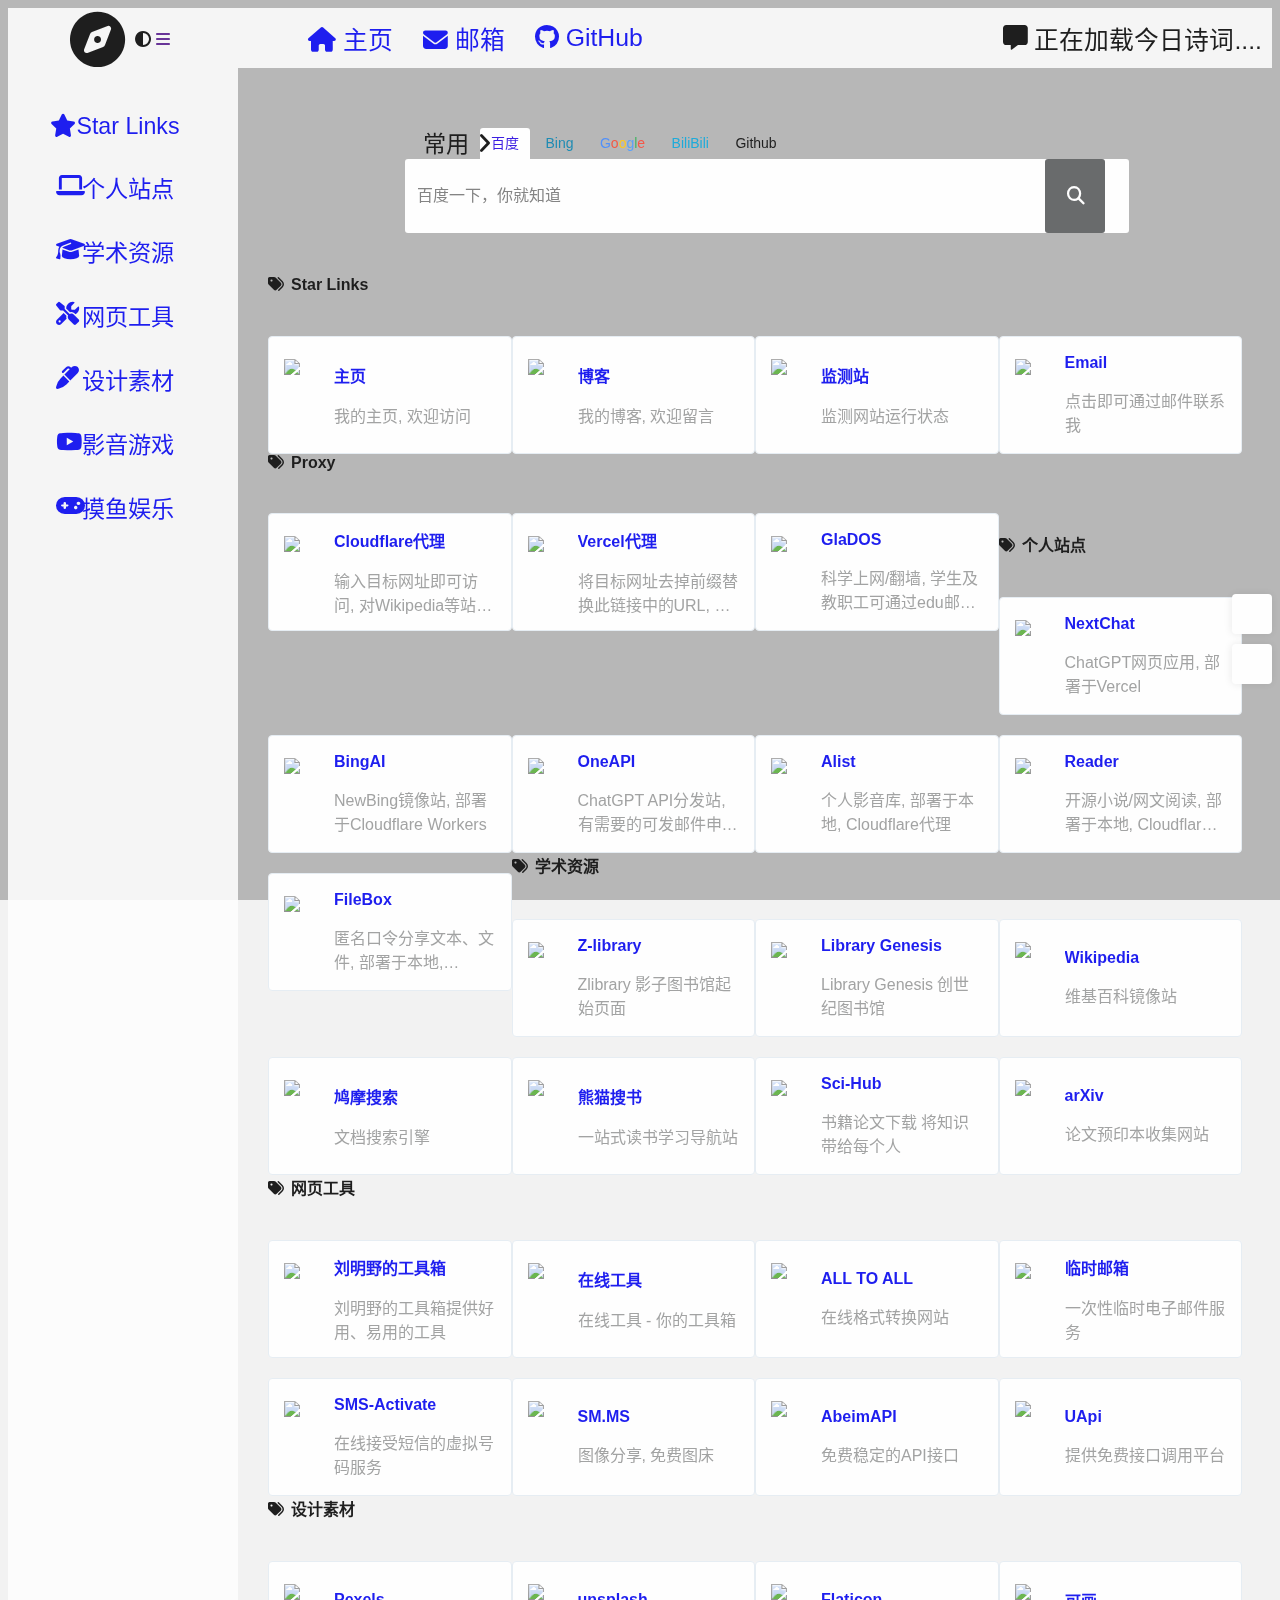
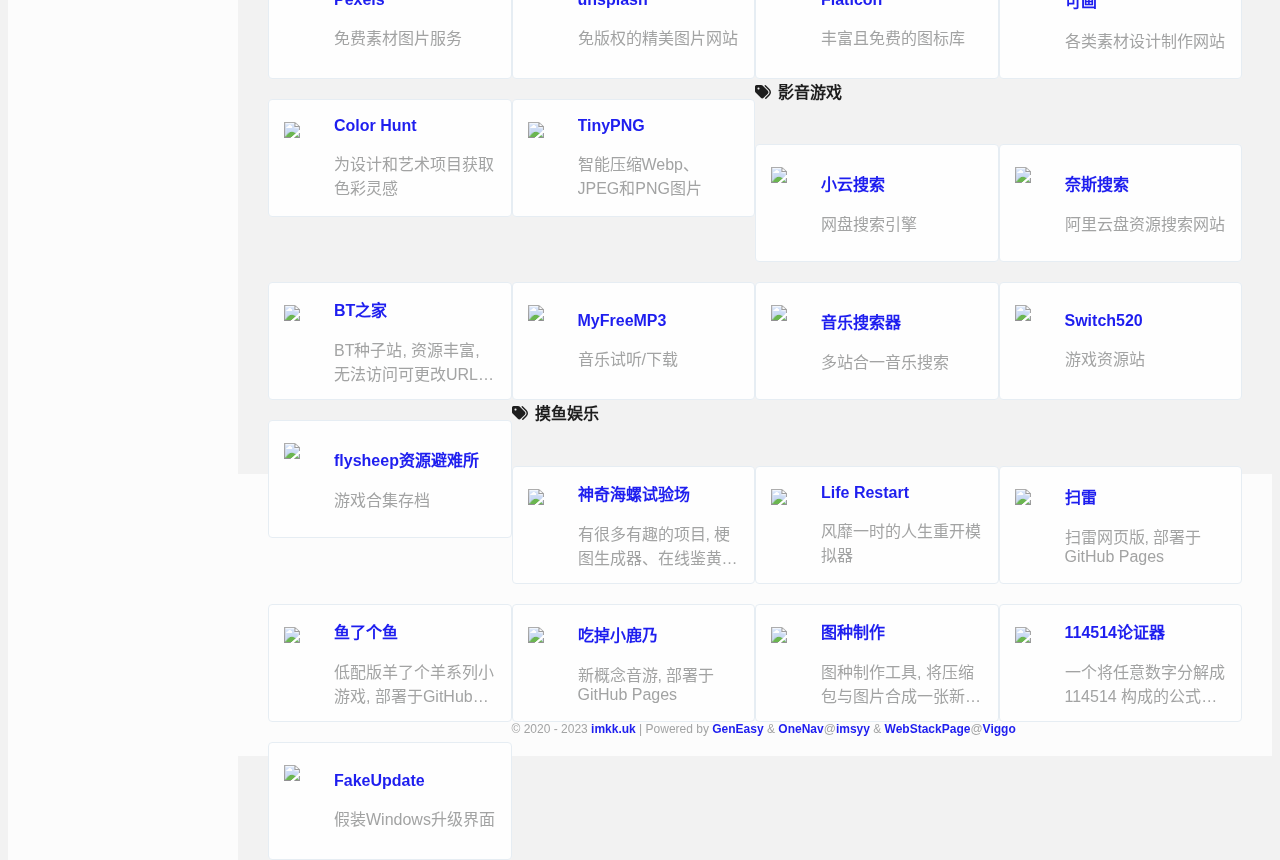
==== commit 3a8f6e81: "Deploying to gh-pages from @ MadisonWirtanen/OneNav@c4bd3c10e8835011396e7cc34e2dafecc482d85c 🚀" ====
--- a/index.html
+++ b/index.html
@@ -323,7 +323,7 @@
                             </a>
                             <div class="xe-comment">
                                 <a href="#" class="xe-user-name overflowClip_1">
-                                    <strong>KKの主页</strong>
+                                    <strong>主页</strong>
                                 </a>
                                 <p class="overflowClip_2">我的主页, 欢迎访问</p>
                             </div>
@@ -338,7 +338,7 @@
                             </a>
                             <div class="xe-comment">
                                 <a href="#" class="xe-user-name overflowClip_1">
-                                    <strong>KKの博客</strong>
+                                    <strong>博客</strong>
                                 </a>
                                 <p class="overflowClip_2">我的博客, 欢迎留言</p>
                             </div>
@@ -353,7 +353,7 @@
                             </a>
                             <div class="xe-comment">
                                 <a href="#" class="xe-user-name overflowClip_1">
-                                    <strong>KKの监测站</strong>
+                                    <strong>监测站</strong>
                                 </a>
                                 <p class="overflowClip_2">监测网站运行状态</p>
                             </div>
@@ -385,13 +385,13 @@
                     <div class="xe-widget xe-conversations box2 label-info" onclick="window.open('https://proxy.imkk.uk/', '_blank')" data-toggle="tooltip" data-placement="bottom" title="" data-original-title="https://proxy.imkk.uk/">
                         <div class="xe-comment-entry">
                             <a class="xe-user-img">
-                                <img data-src="https://www.cloudflare.com/favicon.ico" class="lozad img-circle" width="40" src="./images/loading.svg">
+                                <img data-src="https://cdn.imkk.uk/icon/nav/cloudflare.ico" class="lozad img-circle" width="40" src="./images/loading.svg">
                             </a>
                             <div class="xe-comment">
                                 <a href="#" class="xe-user-name overflowClip_1">
                                     <strong>Cloudflare代理</strong>
                                 </a>
-                                <p class="overflowClip_2">输入目标网址即可访问, 对Wikipedia等站有优化, 其中Google不定时受限</p>
+                                <p class="overflowClip_2">输入目标网址即可访问, 对Wikipedia等站有优化</p>
                             </div>
                         </div>
                     </div>
@@ -400,7 +400,7 @@
                     <div class="xe-widget xe-conversations box2 label-info" onclick="window.open('https://www.proxies.dynv6.net/URL', '_blank')" data-toggle="tooltip" data-placement="bottom" title="" data-original-title="https://www.proxies.dynv6.net/URL">
                         <div class="xe-comment-entry">
                             <a class="xe-user-img">
-                                <img data-src="https://vercel.com/favicon.ico" class="lozad img-circle" width="40" src="./images/loading.svg">
+                                <img data-src="https://cdn.imkk.uk/icon/nav/vercel.ico" class="lozad img-circle" width="40" src="./images/loading.svg">
                             </a>
                             <div class="xe-comment">
                                 <a href="#" class="xe-user-name overflowClip_1">
@@ -415,7 +415,7 @@
                     <div class="xe-widget xe-conversations box2 label-info" onclick="window.open('https://glados.space/landing/9PR25-TZB9J-53PWH-NVUDY', '_blank')" data-toggle="tooltip" data-placement="bottom" title="" data-original-title="https://glados.space/landing/9PR25-TZB9J-53PWH-NVUDY">
                         <div class="xe-comment-entry">
                             <a class="xe-user-img">
-                                <img data-src="https://glados.rocks/favicon.ico" class="lozad img-circle" width="40" src="./images/loading.svg">
+                                <img data-src="https://cdn.imkk.uk/icon/nav/glados.ico" class="lozad img-circle" width="40" src="./images/loading.svg">
                             </a>
                             <div class="xe-comment">
                                 <a href="#" class="xe-user-name overflowClip_1">
@@ -436,28 +436,13 @@
                     <div class="xe-widget xe-conversations box2 label-info" onclick="window.open('https://chat.imkk.uk/', '_blank')" data-toggle="tooltip" data-placement="bottom" title="" data-original-title="https://chat.imkk.uk/">
                         <div class="xe-comment-entry">
                             <a class="xe-user-img">
-                                <img data-src="https://chat.imkk.uk/favicon.ico" class="lozad img-circle" width="40" src="./images/loading.svg">
+                                <img data-src="https://cdn.imkk.uk/icon/nav/nextchat.ico" class="lozad img-circle" width="40" src="./images/loading.svg">
                             </a>
                             <div class="xe-comment">
                                 <a href="#" class="xe-user-name overflowClip_1">
                                     <strong>NextChat</strong>
                                 </a>
-                                <p class="overflowClip_2">调用API Key的ChatGPT网页应用, 部署于Vercel</p>
-                            </div>
-                        </div>
-                    </div>
-                </div>
-                <div class="col-sm-3">
-                    <div class="xe-widget xe-conversations box2 label-info" onclick="window.open('https://ask.imkk.uk/', '_blank')" data-toggle="tooltip" data-placement="bottom" title="" data-original-title="https://ask.imkk.uk/">
-                        <div class="xe-comment-entry">
-                            <a class="xe-user-img">
-                                <img data-src="https://ask.imkk.uk/favicon.ico" class="lozad img-circle" width="40" src="./images/loading.svg">
-                            </a>
-                            <div class="xe-comment">
-                                <a href="#" class="xe-user-name overflowClip_1">
-                                    <strong>Ask2End</strong>
-                                </a>
-                                <p class="overflowClip_2">打破砂锅问到底, 部署于Vercel</p>
+                                <p class="overflowClip_2">ChatGPT网页应用, 部署于Vercel</p>
                             </div>
                         </div>
                     </div>
@@ -466,7 +451,7 @@
                     <div class="xe-widget xe-conversations box2 label-info" onclick="window.open('https://bingai.imkk.uk/', '_blank')" data-toggle="tooltip" data-placement="bottom" title="" data-original-title="https://bingai.imkk.uk/">
                         <div class="xe-comment-entry">
                             <a class="xe-user-img">
-                                <img data-src="https://bingai.imkk.uk/favicon.ico" class="lozad img-circle" width="40" src="./images/loading.svg">
+                                <img data-src="https://cdn.imkk.uk/icon/nav/bingai.ico" class="lozad img-circle" width="40" src="./images/loading.svg">
                             </a>
                             <div class="xe-comment">
                                 <a href="#" class="xe-user-name overflowClip_1">
@@ -481,13 +466,13 @@
                     <div class="xe-widget xe-conversations box2 label-info" onclick="window.open('https://oapi.imkk.uk/', '_blank')" data-toggle="tooltip" data-placement="bottom" title="" data-original-title="https://oapi.imkk.uk/">
                         <div class="xe-comment-entry">
                             <a class="xe-user-img">
-                                <img data-src="https://oapi.imkk.uk/favicon.ico" class="lozad img-circle" width="40" src="./images/loading.svg">
+                                <img data-src="https://cdn.imkk.uk/icon/nav/oneapi.ico" class="lozad img-circle" width="40" src="./images/loading.svg">
                             </a>
                             <div class="xe-comment">
                                 <a href="#" class="xe-user-name overflowClip_1">
                                     <strong>OneAPI</strong>
                                 </a>
-                                <p class="overflowClip_2">ChatGPT API分发站, 有需要的可发邮件申请兑换码</p>
+                                <p class="overflowClip_2">ChatGPT API分发站, 有需要的可发邮件申请Key</p>
                             </div>
                         </div>
                     </div>
@@ -496,7 +481,7 @@
                     <div class="xe-widget xe-conversations box2 label-info" onclick="window.open('https://alist.imkk.uk/', '_blank')" data-toggle="tooltip" data-placement="bottom" title="" data-original-title="https://alist.imkk.uk/">
                         <div class="xe-comment-entry">
                             <a class="xe-user-img">
-                                <img data-src="https://alist.imkk.uk/favicon.ico" class="lozad img-circle" width="40" src="./images/loading.svg">
+                                <img data-src="https://cdn.imkk.uk/icon/nav/alist.svg" class="lozad img-circle" width="40" src="./images/loading.svg">
                             </a>
                             <div class="xe-comment">
                                 <a href="#" class="xe-user-name overflowClip_1">
@@ -508,16 +493,31 @@
                     </div>
                 </div>
                 <div class="col-sm-3">
-                    <div class="xe-widget xe-conversations box2 label-info" onclick="window.open('https://reader.imkk.uk/', '_blank')" data-toggle="tooltip" data-placement="bottom" title="" data-original-title="https://reader.imkk.uk/">
-                        <div class="xe-comment-entry">
-                            <a class="xe-user-img">
-                                <img data-src="https://reader.imkk.uk/favicon.ico" class="lozad img-circle" width="40" src="./images/loading.svg">
+                    <div class="xe-widget xe-conversations box2 label-info" onclick="window.open('https://yuedu.imkk.uk/', '_blank')" data-toggle="tooltip" data-placement="bottom" title="" data-original-title="https://yuedu.imkk.uk/">
+                        <div class="xe-comment-entry">
+                            <a class="xe-user-img">
+                                <img data-src="https://cdn.imkk.uk/icon/nav/reader.ico" class="lozad img-circle" width="40" src="./images/loading.svg">
                             </a>
                             <div class="xe-comment">
                                 <a href="#" class="xe-user-name overflowClip_1">
                                     <strong>Reader</strong>
                                 </a>
-                                <p class="overflowClip_2">开源小说/网文阅读, 注册邀请码666666, 部署于本地, Cloudflare代理</p>
+                                <p class="overflowClip_2">开源小说/网文阅读, 部署于本地, Cloudflare代理</p>
+                            </div>
+                        </div>
+                    </div>
+                </div>
+                <div class="col-sm-3">
+                    <div class="xe-widget xe-conversations box2 label-info" onclick="window.open('https://box.imkk.uk/', '_blank')" data-toggle="tooltip" data-placement="bottom" title="" data-original-title="https://box.imkk.uk/">
+                        <div class="xe-comment-entry">
+                            <a class="xe-user-img">
+                                <img data-src="https://cdn.imkk.uk/icon/nav/filebox.png" class="lozad img-circle" width="40" src="./images/loading.svg">
+                            </a>
+                            <div class="xe-comment">
+                                <a href="#" class="xe-user-name overflowClip_1">
+                                    <strong>FileBox</strong>
+                                </a>
+                                <p class="overflowClip_2">匿名口令分享文本、文件, 部署于本地, Cloudflare代理</p>
                             </div>
                         </div>
                     </div>
@@ -532,14 +532,13 @@
                     <div class="xe-widget xe-conversations box2 label-info" onclick="window.open('https://singlelogin.re/', '_blank')" data-toggle="tooltip" data-placement="bottom" title="" data-original-title="https://singlelogin.re/">
                         <div class="xe-comment-entry">
                             <a class="xe-user-img">
-                                <img data-src="https://www.proxies.dynv6.net/singlelogin.re/favicon.ico" class="lozad img-circle" width="40" src="./images/loading.svg">
+                                <img data-src="https://crowded-coffee-wombat.faviconkit.com/singlelogin.re" class="lozad img-circle" width="40" src="./images/loading.svg">
                             </a>
                             <div class="xe-comment">
                                 <a href="#" class="xe-user-name overflowClip_1">
                                     <strong>Z-library</strong>
                                 </a>
                                 <p class="overflowClip_2">Zlibrary 影子图书馆起始页面</p>
-                                <p class="overflowClip_2">#被墙</p>
                             </div>
                         </div>
                     </div>
@@ -548,7 +547,7 @@
                     <div class="xe-widget xe-conversations box2 label-info" onclick="window.open('https://libgen.li/', '_blank')" data-toggle="tooltip" data-placement="bottom" title="" data-original-title="https://libgen.li/">
                         <div class="xe-comment-entry">
                             <a class="xe-user-img">
-                                <img data-src="https://www.proxies.dynv6.net/libgen.li/favicon.ico" class="lozad img-circle" width="40" src="./images/loading.svg">
+                                <img data-src="https://crowded-coffee-wombat.faviconkit.com/libgen.li/32" class="lozad img-circle" width="40" src="./images/loading.svg">
                             </a>
                             <div class="xe-comment">
                                 <a href="#" class="xe-user-name overflowClip_1">
@@ -563,7 +562,7 @@
                     <div class="xe-widget xe-conversations box2 label-info" onclick="window.open('https://wikipedia.imkk.uk/', '_blank')" data-toggle="tooltip" data-placement="bottom" title="" data-original-title="https://wikipedia.imkk.uk/">
                         <div class="xe-comment-entry">
                             <a class="xe-user-img">
-                                <img data-src="https://www.proxies.dynv6.net/www.wikipedia.org/favicon.ico" class="lozad img-circle" width="40" src="./images/loading.svg">
+                                <img data-src="https://crowded-coffee-wombat.faviconkit.com/www.wikipedia.org" class="lozad img-circle" width="40" src="./images/loading.svg">
                             </a>
                             <div class="xe-comment">
                                 <a href="#" class="xe-user-name overflowClip_1">
@@ -578,7 +577,7 @@
                     <div class="xe-widget xe-conversations box2 label-info" onclick="window.open('https://www.jiumodiary.com/', '_blank')" data-toggle="tooltip" data-placement="bottom" title="" data-original-title="https://www.jiumodiary.com/">
                         <div class="xe-comment-entry">
                             <a class="xe-user-img">
-                                <img data-src="https://www.jiumodiary.com/images/favicon.png" class="lozad img-circle" width="40" src="./images/loading.svg">
+                                <img data-src="https://crowded-coffee-wombat.faviconkit.com/www.jiumodiary.com" class="lozad img-circle" width="40" src="./images/loading.svg">
                             </a>
                             <div class="xe-comment">
                                 <a href="#" class="xe-user-name overflowClip_1">
@@ -593,7 +592,7 @@
                     <div class="xe-widget xe-conversations box2 label-info" onclick="window.open('https://xmsoushu.com/', '_blank')" data-toggle="tooltip" data-placement="bottom" title="" data-original-title="https://xmsoushu.com/">
                         <div class="xe-comment-entry">
                             <a class="xe-user-img">
-                                <img data-src="https://xmsoushu.com/favicon.ico" class="lozad img-circle" width="40" src="./images/loading.svg">
+                                <img data-src="https://crowded-coffee-wombat.faviconkit.com/xmsoushu.com" class="lozad img-circle" width="40" src="./images/loading.svg">
                             </a>
                             <div class="xe-comment">
                                 <a href="#" class="xe-user-name overflowClip_1">
@@ -608,7 +607,7 @@
                     <div class="xe-widget xe-conversations box2 label-info" onclick="window.open('https://sci-hub.ru/', '_blank')" data-toggle="tooltip" data-placement="bottom" title="" data-original-title="https://sci-hub.ru/">
                         <div class="xe-comment-entry">
                             <a class="xe-user-img">
-                                <img data-src="https://sci-hub.ru/pictures/ravenround_hs.gif" class="lozad img-circle" width="40" src="./images/loading.svg">
+                                <img data-src="https://crowded-coffee-wombat.faviconkit.com/sci-hub.ru/pictures/ravenround_hs.gif" class="lozad img-circle" width="40" src="./images/loading.svg">
                             </a>
                             <div class="xe-comment">
                                 <a href="#" class="xe-user-name overflowClip_1">
@@ -623,7 +622,7 @@
                     <div class="xe-widget xe-conversations box2 label-info" onclick="window.open('https://arxiv.org/', '_blank')" data-toggle="tooltip" data-placement="bottom" title="" data-original-title="https://arxiv.org/">
                         <div class="xe-comment-entry">
                             <a class="xe-user-img">
-                                <img data-src="https://www.proxies.dynv6.net/arxiv.org/static/browse/0.3.4/images/icons/favicon-32x32.png" class="lozad img-circle" width="40" src="./images/loading.svg">
+                                <img data-src="https://crowded-coffee-wombat.faviconkit.com/arxiv.org" class="lozad img-circle" width="40" src="./images/loading.svg">
                             </a>
                             <div class="xe-comment">
                                 <a href="#" class="xe-user-name overflowClip_1">
@@ -644,7 +643,7 @@
                     <div class="xe-widget xe-conversations box2 label-info" onclick="window.open('https://tools.liumingye.cn/', '_blank')" data-toggle="tooltip" data-placement="bottom" title="" data-original-title="https://tools.liumingye.cn/">
                         <div class="xe-comment-entry">
                             <a class="xe-user-img">
-                                <img data-src="http://tools.liumingye.cn/favicon.ico" class="lozad img-circle" width="40" src="./images/loading.svg">
+                                <img data-src="https://crowded-coffee-wombat.faviconkit.com/tools.liumingye.cn" class="lozad img-circle" width="40" src="./images/loading.svg">
                             </a>
                             <div class="xe-comment">
                                 <a href="#" class="xe-user-name overflowClip_1">
@@ -659,7 +658,7 @@
                     <div class="xe-widget xe-conversations box2 label-info" onclick="window.open('https://tool.lu/', '_blank')" data-toggle="tooltip" data-placement="bottom" title="" data-original-title="https://tool.lu/">
                         <div class="xe-comment-entry">
                             <a class="xe-user-img">
-                                <img data-src="https://tool.lu/favicon.ico" class="lozad img-circle" width="40" src="./images/loading.svg">
+                                <img data-src="https://crowded-coffee-wombat.faviconkit.com/tool.lu" class="lozad img-circle" width="40" src="./images/loading.svg">
                             </a>
                             <div class="xe-comment">
                                 <a href="#" class="xe-user-name overflowClip_1">
@@ -674,7 +673,7 @@
                     <div class="xe-widget xe-conversations box2 label-info" onclick="window.open('https://www.alltoall.net/', '_blank')" data-toggle="tooltip" data-placement="bottom" title="" data-original-title="https://www.alltoall.net/">
                         <div class="xe-comment-entry">
                             <a class="xe-user-img">
-                                <img data-src="https://www.alltoall.net/qfy-content/uploads/2022/07/b42759ab5cf74aa8f1ce08d1317b6940.jpg" class="lozad img-circle" width="40" src="./images/loading.svg">
+                                <img data-src="https://crowded-coffee-wombat.faviconkit.com/www.alltoall.net" class="lozad img-circle" width="40" src="./images/loading.svg">
                             </a>
                             <div class="xe-comment">
                                 <a href="#" class="xe-user-name overflowClip_1">
@@ -689,7 +688,7 @@
                     <div class="xe-widget xe-conversations box2 label-info" onclick="window.open('https://mail.cx/zh/', '_blank')" data-toggle="tooltip" data-placement="bottom" title="" data-original-title="https://mail.cx/zh/">
                         <div class="xe-comment-entry">
                             <a class="xe-user-img">
-                                <img data-src="http://mail.cx/apple-touch-icon.png" class="lozad img-circle" width="40" src="./images/loading.svg">
+                                <img data-src="https://crowded-coffee-wombat.faviconkit.com/mail.cx/zh/" class="lozad img-circle" width="40" src="./images/loading.svg">
                             </a>
                             <div class="xe-comment">
                                 <a href="#" class="xe-user-name overflowClip_1">
@@ -704,7 +703,7 @@
                     <div class="xe-widget xe-conversations box2 label-info" onclick="window.open('https://sms-activate.org/', '_blank')" data-toggle="tooltip" data-placement="bottom" title="" data-original-title="https://sms-activate.org/">
                         <div class="xe-comment-entry">
                             <a class="xe-user-img">
-                                <img data-src="https://sms-activate.org/favicon.ico" class="lozad img-circle" width="40" src="./images/loading.svg">
+                                <img data-src="https://crowded-coffee-wombat.faviconkit.com/sms-activate.org" class="lozad img-circle" width="40" src="./images/loading.svg">
                             </a>
                             <div class="xe-comment">
                                 <a href="#" class="xe-user-name overflowClip_1">
@@ -719,7 +718,7 @@
                     <div class="xe-widget xe-conversations box2 label-info" onclick="window.open('https://smms.app/', '_blank')" data-toggle="tooltip" data-placement="bottom" title="" data-original-title="https://smms.app/">
                         <div class="xe-comment-entry">
                             <a class="xe-user-img">
-                                <img data-src="https://smms.app/favicon.ico" class="lozad img-circle" width="40" src="./images/loading.svg">
+                                <img data-src="https://crowded-coffee-wombat.faviconkit.com/smms.app" class="lozad img-circle" width="40" src="./images/loading.svg">
                             </a>
                             <div class="xe-comment">
                                 <a href="#" class="xe-user-name overflowClip_1">
@@ -734,7 +733,7 @@
                     <div class="xe-widget xe-conversations box2 label-info" onclick="window.open('https://res.abeim.cn/api/', '_blank')" data-toggle="tooltip" data-placement="bottom" title="" data-original-title="https://res.abeim.cn/api/">
                         <div class="xe-comment-entry">
                             <a class="xe-user-img">
-                                <img data-src="http://res.abeim.cn/favicon.ico" class="lozad img-circle" width="40" src="./images/loading.svg">
+                                <img data-src="https://crowded-coffee-wombat.faviconkit.com/res.abeim.cn/api" class="lozad img-circle" width="40" src="./images/loading.svg">
                             </a>
                             <div class="xe-comment">
                                 <a href="#" class="xe-user-name overflowClip_1">
@@ -749,7 +748,7 @@
                     <div class="xe-widget xe-conversations box2 label-info" onclick="window.open('https://uapis.cn/zh_cn/', '_blank')" data-toggle="tooltip" data-placement="bottom" title="" data-original-title="https://uapis.cn/zh_cn/">
                         <div class="xe-comment-entry">
                             <a class="xe-user-img">
-                                <img data-src="https://uapis.cn/favicon.ico" class="lozad img-circle" width="40" src="./images/loading.svg">
+                                <img data-src="https://crowded-coffee-wombat.faviconkit.com/uapis.cn" class="lozad img-circle" width="40" src="./images/loading.svg">
                             </a>
                             <div class="xe-comment">
                                 <a href="#" class="xe-user-name overflowClip_1">
@@ -770,7 +769,7 @@
                     <div class="xe-widget xe-conversations box2 label-info" onclick="window.open('https://www.pexels.com/', '_blank')" data-toggle="tooltip" data-placement="bottom" title="" data-original-title="https://www.pexels.com/">
                         <div class="xe-comment-entry">
                             <a class="xe-user-img">
-                                <img data-src="https://www.pexels.com/favicon.ico" class="lozad img-circle" width="40" src="./images/loading.svg">
+                                <img data-src="https://crowded-coffee-wombat.faviconkit.com/www.pexels.com" class="lozad img-circle" width="40" src="./images/loading.svg">
                             </a>
                             <div class="xe-comment">
                                 <a href="#" class="xe-user-name overflowClip_1">
@@ -785,7 +784,7 @@
                     <div class="xe-widget xe-conversations box2 label-info" onclick="window.open('https://unsplash.com/', '_blank')" data-toggle="tooltip" data-placement="bottom" title="" data-original-title="https://unsplash.com/">
                         <div class="xe-comment-entry">
                             <a class="xe-user-img">
-                                <img data-src="https://unsplash.com/favicon.ico" class="lozad img-circle" width="40" src="./images/loading.svg">
+                                <img data-src="https://crowded-coffee-wombat.faviconkit.com/unsplash.com" class="lozad img-circle" width="40" src="./images/loading.svg">
                             </a>
                             <div class="xe-comment">
                                 <a href="#" class="xe-user-name overflowClip_1">
@@ -800,7 +799,7 @@
                     <div class="xe-widget xe-conversations box2 label-info" onclick="window.open('https://www.flaticon.com/', '_blank')" data-toggle="tooltip" data-placement="bottom" title="" data-original-title="https://www.flaticon.com/">
                         <div class="xe-comment-entry">
                             <a class="xe-user-img">
-                                <img data-src="https://www.flaticon.com/favicon.ico" class="lozad img-circle" width="40" src="./images/loading.svg">
+                                <img data-src="https://crowded-coffee-wombat.faviconkit.com/www.flaticon.com" class="lozad img-circle" width="40" src="./images/loading.svg">
                             </a>
                             <div class="xe-comment">
                                 <a href="#" class="xe-user-name overflowClip_1">
@@ -815,7 +814,7 @@
                     <div class="xe-widget xe-conversations box2 label-info" onclick="window.open('https://www.canva.cn/', '_blank')" data-toggle="tooltip" data-placement="bottom" title="" data-original-title="https://www.canva.cn/">
                         <div class="xe-comment-entry">
                             <a class="xe-user-img">
-                                <img data-src="http://www.canva.cn/favicon.ico" class="lozad img-circle" width="40" src="./images/loading.svg">
+                                <img data-src="https://crowded-coffee-wombat.faviconkit.com/www.canva.cn" class="lozad img-circle" width="40" src="./images/loading.svg">
                             </a>
                             <div class="xe-comment">
                                 <a href="#" class="xe-user-name overflowClip_1">
@@ -830,7 +829,7 @@
                     <div class="xe-widget xe-conversations box2 label-info" onclick="window.open('https://colorhunt.co/', '_blank')" data-toggle="tooltip" data-placement="bottom" title="" data-original-title="https://colorhunt.co/">
                         <div class="xe-comment-entry">
                             <a class="xe-user-img">
-                                <img data-src="https://colorhunt.co/img/color-hunt-icon-ios.png" class="lozad img-circle" width="40" src="./images/loading.svg">
+                                <img data-src="https://crowded-coffee-wombat.faviconkit.com/colorhunt.co" class="lozad img-circle" width="40" src="./images/loading.svg">
                             </a>
                             <div class="xe-comment">
                                 <a href="#" class="xe-user-name overflowClip_1">
@@ -845,7 +844,7 @@
                     <div class="xe-widget xe-conversations box2 label-info" onclick="window.open('https://tinify.cn/', '_blank')" data-toggle="tooltip" data-placement="bottom" title="" data-original-title="https://tinify.cn/">
                         <div class="xe-comment-entry">
                             <a class="xe-user-img">
-                                <img data-src="https://tinify.cn/images/favicon.ico" class="lozad img-circle" width="40" src="./images/loading.svg">
+                                <img data-src="https://crowded-coffee-wombat.faviconkit.com/tinify.cn" class="lozad img-circle" width="40" src="./images/loading.svg">
                             </a>
                             <div class="xe-comment">
                                 <a href="#" class="xe-user-name overflowClip_1">
@@ -866,7 +865,7 @@
                     <div class="xe-widget xe-conversations box2 label-info" onclick="window.open('https://yunso.net/', '_blank')" data-toggle="tooltip" data-placement="bottom" title="" data-original-title="https://yunso.net/">
                         <div class="xe-comment-entry">
                             <a class="xe-user-img">
-                                <img data-src="https://besticon-demo.herokuapp.com/icon?url&#x3D;yunso.net&amp;size&#x3D;16..32..120" class="lozad img-circle" width="40" src="./images/loading.svg">
+                                <img data-src="https://crowded-coffee-wombat.faviconkit.com/yunso.net" class="lozad img-circle" width="40" src="./images/loading.svg">
                             </a>
                             <div class="xe-comment">
                                 <a href="#" class="xe-user-name overflowClip_1">
@@ -881,7 +880,7 @@
                     <div class="xe-widget xe-conversations box2 label-info" onclick="window.open('https://www.niceso.fun/', '_blank')" data-toggle="tooltip" data-placement="bottom" title="" data-original-title="https://www.niceso.fun/">
                         <div class="xe-comment-entry">
                             <a class="xe-user-img">
-                                <img data-src="https://www.niceso.net/favicon.ico" class="lozad img-circle" width="40" src="./images/loading.svg">
+                                <img data-src="https://crowded-coffee-wombat.faviconkit.com/www.niceso.fun" class="lozad img-circle" width="40" src="./images/loading.svg">
                             </a>
                             <div class="xe-comment">
                                 <a href="#" class="xe-user-name overflowClip_1">
@@ -896,14 +895,13 @@
                     <div class="xe-widget xe-conversations box2 label-info" onclick="window.open('https://www.btbtt18.com/', '_blank')" data-toggle="tooltip" data-placement="bottom" title="" data-original-title="https://www.btbtt18.com/">
                         <div class="xe-comment-entry">
                             <a class="xe-user-img">
-                                <img data-src="https://www.proxies.dynv6.net/www.btbtt18.com/favicon.ico" class="lozad img-circle" width="40" src="./images/loading.svg">
+                                <img data-src="https://crowded-coffee-wombat.faviconkit.com/www.btbtt18.com" class="lozad img-circle" width="40" src="./images/loading.svg">
                             </a>
                             <div class="xe-comment">
                                 <a href="#" class="xe-user-name overflowClip_1">
                                     <strong>BT之家</strong>
                                 </a>
                                 <p class="overflowClip_2">BT种子站, 资源丰富, 无法访问可更改URL中数字18为20以内其余数字尝试</p>
-                                <p class="overflowClip_2">#被墙</p>
                             </div>
                         </div>
                     </div>
@@ -912,7 +910,7 @@
                     <div class="xe-widget xe-conversations box2 label-info" onclick="window.open('https://tools.liumingye.cn/music/#/', '_blank')" data-toggle="tooltip" data-placement="bottom" title="" data-original-title="https://tools.liumingye.cn/music/#/">
                         <div class="xe-comment-entry">
                             <a class="xe-user-img">
-                                <img data-src="http://tools.liumingye.cn/favicon.ico" class="lozad img-circle" width="40" src="./images/loading.svg">
+                                <img data-src="https://crowded-coffee-wombat.faviconkit.com/tools.liumingye.cn/music" class="lozad img-circle" width="40" src="./images/loading.svg">
                             </a>
                             <div class="xe-comment">
                                 <a href="#" class="xe-user-name overflowClip_1">
@@ -927,7 +925,7 @@
                     <div class="xe-widget xe-conversations box2 label-info" onclick="window.open('http://www.xmsj.org/', '_blank')" data-toggle="tooltip" data-placement="bottom" title="" data-original-title="http://www.xmsj.org/">
                         <div class="xe-comment-entry">
                             <a class="xe-user-img">
-                                <img data-src="http://www.xmsj.org/favicon.ico" class="lozad img-circle" width="40" src="./images/loading.svg">
+                                <img data-src="https://crowded-coffee-wombat.faviconkit.com/www.xmsj.org" class="lozad img-circle" width="40" src="./images/loading.svg">
                             </a>
                             <div class="xe-comment">
                                 <a href="#" class="xe-user-name overflowClip_1">
@@ -942,7 +940,7 @@
                     <div class="xe-widget xe-conversations box2 label-info" onclick="window.open('https://laoquzhang.com/', '_blank')" data-toggle="tooltip" data-placement="bottom" title="" data-original-title="https://laoquzhang.com/">
                         <div class="xe-comment-entry">
                             <a class="xe-user-img">
-                                <img data-src="https://besticon-demo.herokuapp.com/icon?url&#x3D;laoquzhang.com&amp;size&#x3D;16..32..120" class="lozad img-circle" width="40" src="./images/loading.svg">
+                                <img data-src="https://crowded-coffee-wombat.faviconkit.com/laoquzhang.com" class="lozad img-circle" width="40" src="./images/loading.svg">
                             </a>
                             <div class="xe-comment">
                                 <a href="#" class="xe-user-name overflowClip_1">
@@ -957,7 +955,7 @@
                     <div class="xe-widget xe-conversations box2 label-info" onclick="window.open('https://www.flysheep6.com/', '_blank')" data-toggle="tooltip" data-placement="bottom" title="" data-original-title="https://www.flysheep6.com/">
                         <div class="xe-comment-entry">
                             <a class="xe-user-img">
-                                <img data-src="https://www.flysheep6.com/favicon.ico" class="lozad img-circle" width="40" src="./images/loading.svg">
+                                <img data-src="https://crowded-coffee-wombat.faviconkit.com/www.flysheep6.com" class="lozad img-circle" width="40" src="./images/loading.svg">
                             </a>
                             <div class="xe-comment">
                                 <a href="#" class="xe-user-name overflowClip_1">
@@ -1005,16 +1003,31 @@
                     </div>
                 </div>
                 <div class="col-sm-3">
-                    <div class="xe-widget xe-conversations box2 label-info" onclick="window.open('https://yanglegeyang.ykwang.dynv6.net/', '_blank')" data-toggle="tooltip" data-placement="bottom" title="" data-original-title="https://yanglegeyang.ykwang.dynv6.net/">
-                        <div class="xe-comment-entry">
-                            <a class="xe-user-img">
-                                <img data-src="https://besticon-demo.herokuapp.com/icon?url&#x3D;yanglegeyang.ykwang.dynv6.net&amp;size&#x3D;16..32..120" class="lozad img-circle" width="40" src="./images/loading.svg">
-                            </a>
-                            <div class="xe-comment">
-                                <a href="#" class="xe-user-name overflowClip_1">
-                                    <strong>羊了个羊</strong>
-                                </a>
-                                <p class="overflowClip_2">低配版羊了个羊系列小游戏, 部署于Vercel</p>
+                    <div class="xe-widget xe-conversations box2 label-info" onclick="window.open('https://saolei.imkk.uk/', '_blank')" data-toggle="tooltip" data-placement="bottom" title="" data-original-title="https://saolei.imkk.uk/">
+                        <div class="xe-comment-entry">
+                            <a class="xe-user-img">
+                                <img data-src="https://cdn.imkk.uk/icon/nav/saolei.ico" class="lozad img-circle" width="40" src="./images/loading.svg">
+                            </a>
+                            <div class="xe-comment">
+                                <a href="#" class="xe-user-name overflowClip_1">
+                                    <strong>扫雷</strong>
+                                </a>
+                                <p class="overflowClip_2">扫雷网页版, 部署于GitHub Pages</p>
+                            </div>
+                        </div>
+                    </div>
+                </div>
+                <div class="col-sm-3">
+                    <div class="xe-widget xe-conversations box2 label-info" onclick="window.open('https://ylgy.imkk.uk/', '_blank')" data-toggle="tooltip" data-placement="bottom" title="" data-original-title="https://ylgy.imkk.uk/">
+                        <div class="xe-comment-entry">
+                            <a class="xe-user-img">
+                                <img data-src="https://besticon-demo.herokuapp.com/icon?url&#x3D;ylgy.imkk.uk&amp;size&#x3D;16..32..120" class="lozad img-circle" width="40" src="./images/loading.svg">
+                            </a>
+                            <div class="xe-comment">
+                                <a href="#" class="xe-user-name overflowClip_1">
+                                    <strong>鱼了个鱼</strong>
+                                </a>
+                                <p class="overflowClip_2">低配版羊了个羊系列小游戏, 部署于GitHub Pages</p>
                             </div>
                         </div>
                     </div>
@@ -1030,21 +1043,6 @@
                                     <strong>吃掉小鹿乃</strong>
                                 </a>
                                 <p class="overflowClip_2">新概念音游, 部署于GitHub Pages</p>
-                            </div>
-                        </div>
-                    </div>
-                </div>
-                <div class="col-sm-3">
-                    <div class="xe-widget xe-conversations box2 label-info" onclick="window.open('https://madisonwirtanen.github.io/AntiOCR/', '_blank')" data-toggle="tooltip" data-placement="bottom" title="" data-original-title="https://madisonwirtanen.github.io/AntiOCR/">
-                        <div class="xe-comment-entry">
-                            <a class="xe-user-img">
-                                <img data-src="https://cdn.jsdelivr.net/gh/MadisonWirtanen/image-hosting-web-site@main/link.png" class="lozad img-circle" width="40" src="./images/loading.svg">
-                            </a>
-                            <div class="xe-comment">
-                                <a href="#" class="xe-user-name overflowClip_1">
-                                    <strong>AntiOCR</strong>
-                                </a>
-                                <p class="overflowClip_2">在图片上随机画点线以干扰文字识别通过公众号审核, 部署于GitHub Pages</p>
                             </div>
                         </div>
                     </div>
